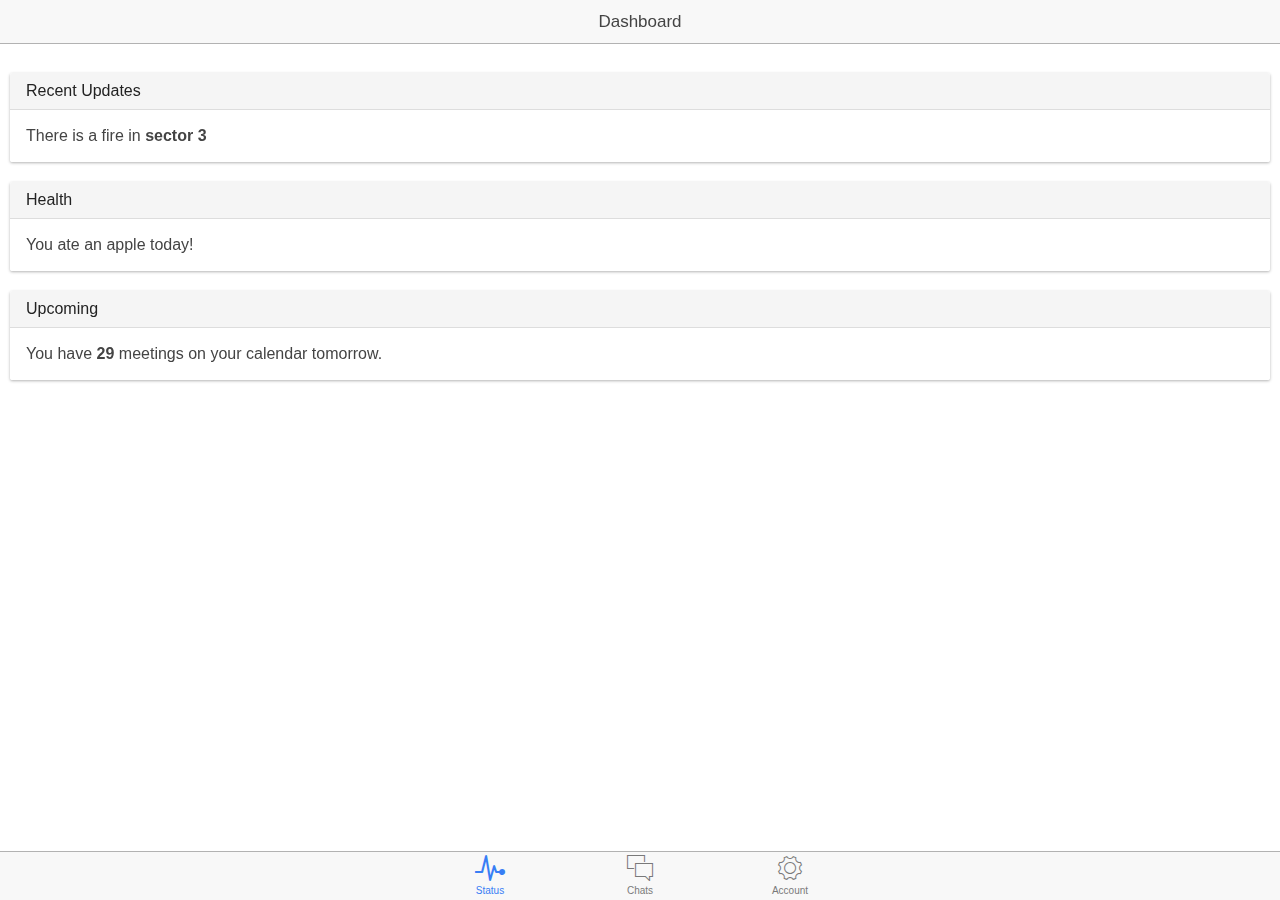
==== www/index.html @ 548b3262 "make new ionic starter base on tabs" ====
<!DOCTYPE html>
<html>
  <head>
    <meta charset="utf-8">
    <meta name="viewport" content="initial-scale=1, maximum-scale=1, user-scalable=no, width=device-width">
    <title></title>

    <link href="lib/ionic/css/ionic.css" rel="stylesheet">
    <link href="css/style.css" rel="stylesheet">

    <!-- IF using Sass (run gulp sass first), then uncomment below and remove the CSS includes above
    <link href="css/ionic.app.css" rel="stylesheet">
    -->

    <!-- ionic/angularjs js -->
    <script src="lib/ionic/js/ionic.bundle.js"></script>

    <!-- cordova script (this will be a 404 during development) -->
    <script src="cordova.js"></script>

    <!-- your app's js -->
    <script src="js/app.js"></script>
    <script src="js/controllers.js"></script>
    <script src="js/services.js"></script>
  </head>
  <body ng-app="starter">
    <!--
      The nav bar that will be updated as we navigate between views.
    -->
    <ion-nav-bar class="bar-stable">
      <ion-nav-back-button>
      </ion-nav-back-button>
    </ion-nav-bar>
    <!--
      The views will be rendered in the <ion-nav-view> directive below
      Templates are in the /templates folder (but you could also
      have templates inline in this html file if you'd like).
    -->
    <ion-nav-view></ion-nav-view>
  </body>
</html>
---- www/lib/ionic/css/ionic.css ----
@charset "UTF-8";
/*!
 * Copyright 2015 Drifty Co.
 * http://drifty.com/
 *
 * Ionic, v1.2.1
 * A powerful HTML5 mobile app framework.
 * http://ionicframework.com/
 *
 * By @maxlynch, @benjsperry, @adamdbradley <3
 *
 * Licensed under the MIT license. Please see LICENSE for more information.
 *
 */
/*!
  Ionicons, v2.0.1
  Created by Ben Sperry for the Ionic Framework, http://ionicons.com/
  https://twitter.com/benjsperry  https://twitter.com/ionicframework
  MIT License: https://github.com/driftyco/ionicons

  Android-style icons originally built by Google’s
  Material Design Icons: https://github.com/google/material-design-icons
  used under CC BY http://creativecommons.org/licenses/by/4.0/
  Modified icons to fit ionicon’s grid from original.
*/
@font-face {
  font-family: "Ionicons";
  src: url("../fonts/ionicons.eot?v=2.0.1");
  src: url("../fonts/ionicons.eot?v=2.0.1#iefix") format("embedded-opentype"), url("../fonts/ionicons.ttf?v=2.0.1") format("truetype"), url("../fonts/ionicons.woff?v=2.0.1") format("woff"), url("../fonts/ionicons.woff") format("woff"), url("../fonts/ionicons.svg?v=2.0.1#Ionicons") format("svg");
  font-weight: normal;
  font-style: normal; }

.ion, .ionicons,
.ion-alert:before,
.ion-alert-circled:before,
.ion-android-add:before,
.ion-android-add-circle:before,
.ion-android-alarm-clock:before,
.ion-android-alert:before,
.ion-android-apps:before,
.ion-android-archive:before,
.ion-android-arrow-back:before,
.ion-android-arrow-down:before,
.ion-android-arrow-dropdown:before,
.ion-android-arrow-dropdown-circle:before,
.ion-android-arrow-dropleft:before,
.ion-android-arrow-dropleft-circle:before,
.ion-android-arrow-dropright:before,
.ion-android-arrow-dropright-circle:before,
.ion-android-arrow-dropup:before,
.ion-android-arrow-dropup-circle:before,
.ion-android-arrow-forward:before,
.ion-android-arrow-up:before,
.ion-android-attach:before,
.ion-android-bar:before,
.ion-android-bicycle:before,
.ion-android-boat:before,
.ion-android-bookmark:before,
.ion-android-bulb:before,
.ion-android-bus:before,
.ion-android-calendar:before,
.ion-android-call:before,
.ion-android-camera:before,
.ion-android-cancel:before,
.ion-android-car:before,
.ion-android-cart:before,
.ion-android-chat:before,
.ion-android-checkbox:before,
.ion-android-checkbox-blank:before,
.ion-android-checkbox-outline:before,
.ion-android-checkbox-outline-blank:before,
.ion-android-checkmark-circle:before,
.ion-android-clipboard:before,
.ion-android-close:before,
.ion-android-cloud:before,
.ion-android-cloud-circle:before,
.ion-android-cloud-done:before,
.ion-android-cloud-outline:before,
.ion-android-color-palette:before,
.ion-android-compass:before,
.ion-android-contact:before,
.ion-android-contacts:before,
.ion-android-contract:before,
.ion-android-create:before,
.ion-android-delete:before,
.ion-android-desktop:before,
.ion-android-document:before,
.ion-android-done:before,
.ion-android-done-all:before,
.ion-android-download:before,
.ion-android-drafts:before,
.ion-android-exit:before,
.ion-android-expand:before,
.ion-android-favorite:before,
.ion-android-favorite-outline:before,
.ion-android-film:before,
.ion-android-folder:before,
.ion-android-folder-open:before,
.ion-android-funnel:before,
.ion-android-globe:before,
.ion-android-hand:before,
.ion-android-hangout:before,
.ion-android-happy:before,
.ion-android-home:before,
.ion-android-image:before,
.ion-android-laptop:before,
.ion-android-list:before,
.ion-android-locate:before,
.ion-android-lock:before,
.ion-android-mail:before,
.ion-android-map:before,
.ion-android-menu:before,
.ion-android-microphone:before,
.ion-android-microphone-off:before,
.ion-android-more-horizontal:before,
.ion-android-more-vertical:before,
.ion-android-navigate:before,
.ion-android-notifications:before,
.ion-android-notifications-none:before,
.ion-android-notifications-off:before,
.ion-android-open:before,
.ion-android-options:before,
.ion-android-people:before,
.ion-android-person:before,
.ion-android-person-add:before,
.ion-android-phone-landscape:before,
.ion-android-phone-portrait:before,
.ion-android-pin:before,
.ion-android-plane:before,
.ion-android-playstore:before,
.ion-android-print:before,
.ion-android-radio-button-off:before,
.ion-android-radio-button-on:before,
.ion-android-refresh:before,
.ion-android-remove:before,
.ion-android-remove-circle:before,
.ion-android-restaurant:before,
.ion-android-sad:before,
.ion-android-search:before,
.ion-android-send:before,
.ion-android-settings:before,
.ion-android-share:before,
.ion-android-share-alt:before,
.ion-android-star:before,
.ion-android-star-half:before,
.ion-android-star-outline:before,
.ion-android-stopwatch:before,
.ion-android-subway:before,
.ion-android-sunny:before,
.ion-android-sync:before,
.ion-android-textsms:before,
.ion-android-time:before,
.ion-android-train:before,
.ion-android-unlock:before,
.ion-android-upload:before,
.ion-android-volume-down:before,
.ion-android-volume-mute:before,
.ion-android-volume-off:before,
.ion-android-volume-up:before,
.ion-android-walk:before,
.ion-android-warning:before,
.ion-android-watch:before,
.ion-android-wifi:before,
.ion-aperture:before,
.ion-archive:before,
.ion-arrow-down-a:before,
.ion-arrow-down-b:before,
.ion-arrow-down-c:before,
.ion-arrow-expand:before,
.ion-arrow-graph-down-left:before,
.ion-arrow-graph-down-right:before,
.ion-arrow-graph-up-left:before,
.ion-arrow-graph-up-right:before,
.ion-arrow-left-a:before,
.ion-arrow-left-b:before,
.ion-arrow-left-c:before,
.ion-arrow-move:before,
.ion-arrow-resize:before,
.ion-arrow-return-left:before,
.ion-arrow-return-right:before,
.ion-arrow-right-a:before,
.ion-arrow-right-b:before,
.ion-arrow-right-c:before,
.ion-arrow-shrink:before,
.ion-arrow-swap:before,
.ion-arrow-up-a:before,
.ion-arrow-up-b:before,
.ion-arrow-up-c:before,
.ion-asterisk:before,
.ion-at:before,
.ion-backspace:before,
.ion-backspace-outline:before,
.ion-bag:before,
.ion-battery-charging:before,
.ion-battery-empty:before,
.ion-battery-full:before,
.ion-battery-half:before,
.ion-battery-low:before,
.ion-beaker:before,
.ion-beer:before,
.ion-bluetooth:before,
.ion-bonfire:before,
.ion-bookmark:before,
.ion-bowtie:before,
.ion-briefcase:before,
.ion-bug:before,
.ion-calculator:before,
.ion-calendar:before,
.ion-camera:before,
.ion-card:before,
.ion-cash:before,
.ion-chatbox:before,
.ion-chatbox-working:before,
.ion-chatboxes:before,
.ion-chatbubble:before,
.ion-chatbubble-working:before,
.ion-chatbubbles:before,
.ion-checkmark:before,
.ion-checkmark-circled:before,
.ion-checkmark-round:before,
.ion-chevron-down:before,
.ion-chevron-left:before,
.ion-chevron-right:before,
.ion-chevron-up:before,
.ion-clipboard:before,
.ion-clock:before,
.ion-close:before,
.ion-close-circled:before,
.ion-close-round:before,
.ion-closed-captioning:before,
.ion-cloud:before,
.ion-code:before,
.ion-code-download:before,
.ion-code-working:before,
.ion-coffee:before,
.ion-compass:before,
.ion-compose:before,
.ion-connection-bars:before,
.ion-contrast:before,
.ion-crop:before,
.ion-cube:before,
.ion-disc:before,
.ion-document:before,
.ion-document-text:before,
.ion-drag:before,
.ion-earth:before,
.ion-easel:before,
.ion-edit:before,
.ion-egg:before,
.ion-eject:before,
.ion-email:before,
.ion-email-unread:before,
.ion-erlenmeyer-flask:before,
.ion-erlenmeyer-flask-bubbles:before,
.ion-eye:before,
.ion-eye-disabled:before,
.ion-female:before,
.ion-filing:before,
.ion-film-marker:before,
.ion-fireball:before,
.ion-flag:before,
.ion-flame:before,
.ion-flash:before,
.ion-flash-off:before,
.ion-folder:before,
.ion-fork:before,
.ion-fork-repo:before,
.ion-forward:before,
.ion-funnel:before,
.ion-gear-a:before,
.ion-gear-b:before,
.ion-grid:before,
.ion-hammer:before,
.ion-happy:before,
.ion-happy-outline:before,
.ion-headphone:before,
.ion-heart:before,
.ion-heart-broken:before,
.ion-help:before,
.ion-help-buoy:before,
.ion-help-circled:before,
.ion-home:before,
.ion-icecream:before,
.ion-image:before,
.ion-images:before,
.ion-information:before,
.ion-information-circled:before,
.ion-ionic:before,
.ion-ios-alarm:before,
.ion-ios-alarm-outline:before,
.ion-ios-albums:before,
.ion-ios-albums-outline:before,
.ion-ios-americanfootball:before,
.ion-ios-americanfootball-outline:before,
.ion-ios-analytics:before,
.ion-ios-analytics-outline:before,
.ion-ios-arrow-back:before,
.ion-ios-arrow-down:before,
.ion-ios-arrow-forward:before,
.ion-ios-arrow-left:before,
.ion-ios-arrow-right:before,
.ion-ios-arrow-thin-down:before,
.ion-ios-arrow-thin-left:before,
.ion-ios-arrow-thin-right:before,
.ion-ios-arrow-thin-up:before,
.ion-ios-arrow-up:before,
.ion-ios-at:before,
.ion-ios-at-outline:before,
.ion-ios-barcode:before,
.ion-ios-barcode-outline:before,
.ion-ios-baseball:before,
.ion-ios-baseball-outline:before,
.ion-ios-basketball:before,
.ion-ios-basketball-outline:before,
.ion-ios-bell:before,
.ion-ios-bell-outline:before,
.ion-ios-body:before,
.ion-ios-body-outline:before,
.ion-ios-bolt:before,
.ion-ios-bolt-outline:before,
.ion-ios-book:before,
.ion-ios-book-outline:before,
.ion-ios-bookmarks:before,
.ion-ios-bookmarks-outline:before,
.ion-ios-box:before,
.ion-ios-box-outline:before,
.ion-ios-briefcase:before,
.ion-ios-briefcase-outline:before,
.ion-ios-browsers:before,
.ion-ios-browsers-outline:before,
.ion-ios-calculator:before,
.ion-ios-calculator-outline:before,
.ion-ios-calendar:before,
.ion-ios-calendar-outline:before,
.ion-ios-camera:before,
.ion-ios-camera-outline:before,
.ion-ios-cart:before,
.ion-ios-cart-outline:before,
.ion-ios-chatboxes:before,
.ion-ios-chatboxes-outline:before,
.ion-ios-chatbubble:before,
.ion-ios-chatbubble-outline:before,
.ion-ios-checkmark:before,
.ion-ios-checkmark-empty:before,
.ion-ios-checkmark-outline:before,
.ion-ios-circle-filled:before,
.ion-ios-circle-outline:before,
.ion-ios-clock:before,
.ion-ios-clock-outline:before,
.ion-ios-close:before,
.ion-ios-close-empty:before,
.ion-ios-close-outline:before,
.ion-ios-cloud:before,
.ion-ios-cloud-download:before,
.ion-ios-cloud-download-outline:before,
.ion-ios-cloud-outline:before,
.ion-ios-cloud-upload:before,
.ion-ios-cloud-upload-outline:before,
.ion-ios-cloudy:before,
.ion-ios-cloudy-night:before,
.ion-ios-cloudy-night-outline:before,
.ion-ios-cloudy-outline:before,
.ion-ios-cog:before,
.ion-ios-cog-outline:before,
.ion-ios-color-filter:before,
.ion-ios-color-filter-outline:before,
.ion-ios-color-wand:before,
.ion-ios-color-wand-outline:before,
.ion-ios-compose:before,
.ion-ios-compose-outline:before,
.ion-ios-contact:before,
.ion-ios-contact-outline:before,
.ion-ios-copy:before,
.ion-ios-copy-outline:before,
.ion-ios-crop:before,
.ion-ios-crop-strong:before,
.ion-ios-download:before,
.ion-ios-download-outline:before,
.ion-ios-drag:before,
.ion-ios-email:before,
.ion-ios-email-outline:before,
.ion-ios-eye:before,
.ion-ios-eye-outline:before,
.ion-ios-fastforward:before,
.ion-ios-fastforward-outline:before,
.ion-ios-filing:before,
.ion-ios-filing-outline:before,
.ion-ios-film:before,
.ion-ios-film-outline:before,
.ion-ios-flag:before,
.ion-ios-flag-outline:before,
.ion-ios-flame:before,
.ion-ios-flame-outline:before,
.ion-ios-flask:before,
.ion-ios-flask-outline:before,
.ion-ios-flower:before,
.ion-ios-flower-outline:before,
.ion-ios-folder:before,
.ion-ios-folder-outline:before,
.ion-ios-football:before,
.ion-ios-football-outline:before,
.ion-ios-game-controller-a:before,
.ion-ios-game-controller-a-outline:before,
.ion-ios-game-controller-b:before,
.ion-ios-game-controller-b-outline:before,
.ion-ios-gear:before,
.ion-ios-gear-outline:before,
.ion-ios-glasses:before,
.ion-ios-glasses-outline:before,
.ion-ios-grid-view:before,
.ion-ios-grid-view-outline:before,
.ion-ios-heart:before,
.ion-ios-heart-outline:before,
.ion-ios-help:before,
.ion-ios-help-empty:before,
.ion-ios-help-outline:before,
.ion-ios-home:before,
.ion-ios-home-outline:before,
.ion-ios-infinite:before,
.ion-ios-infinite-outline:before,
.ion-ios-information:before,
.ion-ios-information-empty:before,
.ion-ios-information-outline:before,
.ion-ios-ionic-outline:before,
.ion-ios-keypad:before,
.ion-ios-keypad-outline:before,
.ion-ios-lightbulb:before,
.ion-ios-lightbulb-outline:before,
.ion-ios-list:before,
.ion-ios-list-outline:before,
.ion-ios-location:before,
.ion-ios-location-outline:before,
.ion-ios-locked:before,
.ion-ios-locked-outline:before,
.ion-ios-loop:before,
.ion-ios-loop-strong:before,
.ion-ios-medical:before,
.ion-ios-medical-outline:before,
.ion-ios-medkit:before,
.ion-ios-medkit-outline:before,
.ion-ios-mic:before,
.ion-ios-mic-off:before,
.ion-ios-mic-outline:before,
.ion-ios-minus:before,
.ion-ios-minus-empty:before,
.ion-ios-minus-outline:before,
.ion-ios-monitor:before,
.ion-ios-monitor-outline:before,
.ion-ios-moon:before,
.ion-ios-moon-outline:before,
.ion-ios-more:before,
.ion-ios-more-outline:before,
.ion-ios-musical-note:before,
.ion-ios-musical-notes:before,
.ion-ios-navigate:before,
.ion-ios-navigate-outline:before,
.ion-ios-nutrition:before,
.ion-ios-nutrition-outline:before,
.ion-ios-paper:before,
.ion-ios-paper-outline:before,
.ion-ios-paperplane:before,
.ion-ios-paperplane-outline:before,
.ion-ios-partlysunny:before,
.ion-ios-partlysunny-outline:before,
.ion-ios-pause:before,
.ion-ios-pause-outline:before,
.ion-ios-paw:before,
.ion-ios-paw-outline:before,
.ion-ios-people:before,
.ion-ios-people-outline:before,
.ion-ios-person:before,
.ion-ios-person-outline:before,
.ion-ios-personadd:before,
.ion-ios-personadd-outline:before,
.ion-ios-photos:before,
.ion-ios-photos-outline:before,
.ion-ios-pie:before,
.ion-ios-pie-outline:before,
.ion-ios-pint:before,
.ion-ios-pint-outline:before,
.ion-ios-play:before,
.ion-ios-play-outline:before,
.ion-ios-plus:before,
.ion-ios-plus-empty:before,
.ion-ios-plus-outline:before,
.ion-ios-pricetag:before,
.ion-ios-pricetag-outline:before,
.ion-ios-pricetags:before,
.ion-ios-pricetags-outline:before,
.ion-ios-printer:before,
.ion-ios-printer-outline:before,
.ion-ios-pulse:before,
.ion-ios-pulse-strong:before,
.ion-ios-rainy:before,
.ion-ios-rainy-outline:before,
.ion-ios-recording:before,
.ion-ios-recording-outline:before,
.ion-ios-redo:before,
.ion-ios-redo-outline:before,
.ion-ios-refresh:before,
.ion-ios-refresh-empty:before,
.ion-ios-refresh-outline:before,
.ion-ios-reload:before,
.ion-ios-reverse-camera:before,
.ion-ios-reverse-camera-outline:before,
.ion-ios-rewind:before,
.ion-ios-rewind-outline:before,
.ion-ios-rose:before,
.ion-ios-rose-outline:before,
.ion-ios-search:before,
.ion-ios-search-strong:before,
.ion-ios-settings:before,
.ion-ios-settings-strong:before,
.ion-ios-shuffle:before,
.ion-ios-shuffle-strong:before,
.ion-ios-skipbackward:before,
.ion-ios-skipbackward-outline:before,
.ion-ios-skipforward:before,
.ion-ios-skipforward-outline:before,
.ion-ios-snowy:before,
.ion-ios-speedometer:before,
.ion-ios-speedometer-outline:before,
.ion-ios-star:before,
.ion-ios-star-half:before,
.ion-ios-star-outline:before,
.ion-ios-stopwatch:before,
.ion-ios-stopwatch-outline:before,
.ion-ios-sunny:before,
.ion-ios-sunny-outline:before,
.ion-ios-telephone:before,
.ion-ios-telephone-outline:before,
.ion-ios-tennisball:before,
.ion-ios-tennisball-outline:before,
.ion-ios-thunderstorm:before,
.ion-ios-thunderstorm-outline:before,
.ion-ios-time:before,
.ion-ios-time-outline:before,
.ion-ios-timer:before,
.ion-ios-timer-outline:before,
.ion-ios-toggle:before,
.ion-ios-toggle-outline:before,
.ion-ios-trash:before,
.ion-ios-trash-outline:before,
.ion-ios-undo:before,
.ion-ios-undo-outline:before,
.ion-ios-unlocked:before,
.ion-ios-unlocked-outline:before,
.ion-ios-upload:before,
.ion-ios-upload-outline:before,
.ion-ios-videocam:before,
.ion-ios-videocam-outline:before,
.ion-ios-volume-high:before,
.ion-ios-volume-low:before,
.ion-ios-wineglass:before,
.ion-ios-wineglass-outline:before,
.ion-ios-world:before,
.ion-ios-world-outline:before,
.ion-ipad:before,
.ion-iphone:before,
.ion-ipod:before,
.ion-jet:before,
.ion-key:before,
.ion-knife:before,
.ion-laptop:before,
.ion-leaf:before,
.ion-levels:before,
.ion-lightbulb:before,
.ion-link:before,
.ion-load-a:before,
.ion-load-b:before,
.ion-load-c:before,
.ion-load-d:before,
.ion-location:before,
.ion-lock-combination:before,
.ion-locked:before,
.ion-log-in:before,
.ion-log-out:before,
.ion-loop:before,
.ion-magnet:before,
.ion-male:before,
.ion-man:before,
.ion-map:before,
.ion-medkit:before,
.ion-merge:before,
.ion-mic-a:before,
.ion-mic-b:before,
.ion-mic-c:before,
.ion-minus:before,
.ion-minus-circled:before,
.ion-minus-round:before,
.ion-model-s:before,
.ion-monitor:before,
.ion-more:before,
.ion-mouse:before,
.ion-music-note:before,
.ion-navicon:before,
.ion-navicon-round:before,
.ion-navigate:before,
.ion-network:before,
.ion-no-smoking:before,
.ion-nuclear:before,
.ion-outlet:before,
.ion-paintbrush:before,
.ion-paintbucket:before,
.ion-paper-airplane:before,
.ion-paperclip:before,
.ion-pause:before,
.ion-person:before,
.ion-person-add:before,
.ion-person-stalker:before,
.ion-pie-graph:before,
.ion-pin:before,
.ion-pinpoint:before,
.ion-pizza:before,
.ion-plane:before,
.ion-planet:before,
.ion-play:before,
.ion-playstation:before,
.ion-plus:before,
.ion-plus-circled:before,
.ion-plus-round:before,
.ion-podium:before,
.ion-pound:before,
.ion-power:before,
.ion-pricetag:before,
.ion-pricetags:before,
.ion-printer:before,
.ion-pull-request:before,
.ion-qr-scanner:before,
.ion-quote:before,
.ion-radio-waves:before,
.ion-record:before,
.ion-refresh:before,
.ion-reply:before,
.ion-reply-all:before,
.ion-ribbon-a:before,
.ion-ribbon-b:before,
.ion-sad:before,
.ion-sad-outline:before,
.ion-scissors:before,
.ion-search:before,
.ion-settings:before,
.ion-share:before,
.ion-shuffle:before,
.ion-skip-backward:before,
.ion-skip-forward:before,
.ion-social-android:before,
.ion-social-android-outline:before,
.ion-social-angular:before,
.ion-social-angular-outline:before,
.ion-social-apple:before,
.ion-social-apple-outline:before,
.ion-social-bitcoin:before,
.ion-social-bitcoin-outline:before,
.ion-social-buffer:before,
.ion-social-buffer-outline:before,
.ion-social-chrome:before,
.ion-social-chrome-outline:before,
.ion-social-codepen:before,
.ion-social-codepen-outline:before,
.ion-social-css3:before,
.ion-social-css3-outline:before,
.ion-social-designernews:before,
.ion-social-designernews-outline:before,
.ion-social-dribbble:before,
.ion-social-dribbble-outline:before,
.ion-social-dropbox:before,
.ion-social-dropbox-outline:before,
.ion-social-euro:before,
.ion-social-euro-outline:before,
.ion-social-facebook:before,
.ion-social-facebook-outline:before,
.ion-social-foursquare:before,
.ion-social-foursquare-outline:before,
.ion-social-freebsd-devil:before,
.ion-social-github:before,
.ion-social-github-outline:before,
.ion-social-google:before,
.ion-social-google-outline:before,
.ion-social-googleplus:before,
.ion-social-googleplus-outline:before,
.ion-social-hackernews:before,
.ion-social-hackernews-outline:before,
.ion-social-html5:before,
.ion-social-html5-outline:before,
.ion-social-instagram:before,
.ion-social-instagram-outline:before,
.ion-social-javascript:before,
.ion-social-javascript-outline:before,
.ion-social-linkedin:before,
.ion-social-linkedin-outline:before,
.ion-social-markdown:before,
.ion-social-nodejs:before,
.ion-social-octocat:before,
.ion-social-pinterest:before,
.ion-social-pinterest-outline:before,
.ion-social-python:before,
.ion-social-reddit:before,
.ion-social-reddit-outline:before,
.ion-social-rss:before,
.ion-social-rss-outline:before,
.ion-social-sass:before,
.ion-social-skype:before,
.ion-social-skype-outline:before,
.ion-social-snapchat:before,
.ion-social-snapchat-outline:before,
.ion-social-tumblr:before,
.ion-social-tumblr-outline:before,
.ion-social-tux:before,
.ion-social-twitch:before,
.ion-social-twitch-outline:before,
.ion-social-twitter:before,
.ion-social-twitter-outline:before,
.ion-social-usd:before,
.ion-social-usd-outline:before,
.ion-social-vimeo:before,
.ion-social-vimeo-outline:before,
.ion-social-whatsapp:before,
.ion-social-whatsapp-outline:before,
.ion-social-windows:before,
.ion-social-windows-outline:before,
.ion-social-wordpress:before,
.ion-social-wordpress-outline:before,
.ion-social-yahoo:before,
.ion-social-yahoo-outline:before,
.ion-social-yen:before,
.ion-social-yen-outline:before,
.ion-social-youtube:before,
.ion-social-youtube-outline:before,
.ion-soup-can:before,
.ion-soup-can-outline:before,
.ion-speakerphone:before,
.ion-speedometer:before,
.ion-spoon:before,
.ion-star:before,
.ion-stats-bars:before,
.ion-steam:before,
.ion-stop:before,
.ion-thermometer:before,
.ion-thumbsdown:before,
.ion-thumbsup:before,
.ion-toggle:before,
.ion-toggle-filled:before,
.ion-transgender:before,
.ion-trash-a:before,
.ion-trash-b:before,
.ion-trophy:before,
.ion-tshirt:before,
.ion-tshirt-outline:before,
.ion-umbrella:before,
.ion-university:before,
.ion-unlocked:before,
.ion-upload:before,
.ion-usb:before,
.ion-videocamera:before,
.ion-volume-high:before,
.ion-volume-low:before,
.ion-volume-medium:before,
.ion-volume-mute:before,
.ion-wand:before,
.ion-waterdrop:before,
.ion-wifi:before,
.ion-wineglass:before,
.ion-woman:before,
.ion-wrench:before,
.ion-xbox:before {
  display: inline-block;
  font-family: "Ionicons";
  speak: none;
  font-style: normal;
  font-weight: normal;
  font-variant: normal;
  text-transform: none;
  text-rendering: auto;
  line-height: 1;
  -webkit-font-smoothing: antialiased;
  -moz-osx-font-smoothing: grayscale; }

.ion-alert:before {
  content: ""; }

.ion-alert-circled:before {
  content: ""; }

.ion-android-add:before {
  content: ""; }

.ion-android-add-circle:before {
  content: ""; }

.ion-android-alarm-clock:before {
  content: ""; }

.ion-android-alert:before {
  content: ""; }

.ion-android-apps:before {
  content: ""; }

.ion-android-archive:before {
  content: ""; }

.ion-android-arrow-back:before {
  content: ""; }

.ion-android-arrow-down:before {
  content: ""; }

.ion-android-arrow-dropdown:before {
  content: ""; }

.ion-android-arrow-dropdown-circle:before {
  content: ""; }

.ion-android-arrow-dropleft:before {
  content: ""; }

.ion-android-arrow-dropleft-circle:before {
  content: ""; }

.ion-android-arrow-dropright:before {
  content: ""; }

.ion-android-arrow-dropright-circle:before {
  content: ""; }

.ion-android-arrow-dropup:before {
  content: ""; }

.ion-android-arrow-dropup-circle:before {
  content: ""; }

.ion-android-arrow-forward:before {
  content: ""; }

.ion-android-arrow-up:before {
  content: ""; }

.ion-android-attach:before {
  content: ""; }

.ion-android-bar:before {
  content: ""; }

.ion-android-bicycle:before {
  content: ""; }

.ion-android-boat:before {
  content: ""; }

.ion-android-bookmark:before {
  content: ""; }

.ion-android-bulb:before {
  content: ""; }

.ion-android-bus:before {
  content: ""; }

.ion-android-calendar:before {
  content: ""; }

.ion-android-call:before {
  content: ""; }

.ion-android-camera:before {
  content: ""; }

.ion-android-cancel:before {
  content: ""; }

.ion-android-car:before {
  content: ""; }

.ion-android-cart:before {
  content: ""; }

.ion-android-chat:before {
  content: ""; }

.ion-android-checkbox:before {
  content: ""; }

.ion-android-checkbox-blank:before {
  content: ""; }

.ion-android-checkbox-outline:before {
  content: ""; }

.ion-android-checkbox-outline-blank:before {
  content: ""; }

.ion-android-checkmark-circle:before {
  content: ""; }

.ion-android-clipboard:before {
  content: ""; }

.ion-android-close:before {
  content: ""; }

.ion-android-cloud:before {
  content: ""; }

.ion-android-cloud-circle:before {
  content: ""; }

.ion-android-cloud-done:before {
  content: ""; }

.ion-android-cloud-outline:before {
  content: ""; }

.ion-android-color-palette:before {
  content: ""; }

.ion-android-compass:before {
  content: ""; }

.ion-android-contact:before {
  content: ""; }

.ion-android-contacts:before {
  content: ""; }

.ion-android-contract:before {
  content: ""; }

.ion-android-create:before {
  content: ""; }

.ion-android-delete:before {
  content: ""; }

.ion-android-desktop:before {
  content: ""; }

.ion-android-document:before {
  content: ""; }

.ion-android-done:before {
  content: ""; }

.ion-android-done-all:before {
  content: ""; }

.ion-android-download:before {
  content: ""; }

.ion-android-drafts:before {
  content: ""; }

.ion-android-exit:before {
  content: ""; }

.ion-android-expand:before {
  content: ""; }

.ion-android-favorite:before {
  content: ""; }

.ion-android-favorite-outline:before {
  content: ""; }

.ion-android-film:before {
  content: ""; }

.ion-android-folder:before {
  content: ""; }

.ion-android-folder-open:before {
  content: ""; }

.ion-android-funnel:before {
  content: ""; }

.ion-android-globe:before {
  content: ""; }

.ion-android-hand:before {
  content: ""; }

.ion-android-hangout:before {
  content: ""; }

.ion-android-happy:before {
  content: ""; }

.ion-android-home:before {
  content: ""; }

.ion-android-image:before {
  content: ""; }

.ion-android-laptop:before {
  content: ""; }

.ion-android-list:before {
  content: ""; }

.ion-android-locate:before {
  content: ""; }

.ion-android-lock:before {
  content: ""; }

.ion-android-mail:before {
  content: ""; }

.ion-android-map:before {
  content: ""; }

.ion-android-menu:before {
  content: ""; }

.ion-android-microphone:before {
  content: ""; }

.ion-android-microphone-off:before {
  content: ""; }

.ion-android-more-horizontal:before {
  content: ""; }

.ion-android-more-vertical:before {
  content: ""; }

.ion-android-navigate:before {
  content: ""; }

.ion-android-notifications:before {
  content: ""; }

.ion-android-notifications-none:before {
  content: ""; }

.ion-android-notifications-off:before {
  content: ""; }

.ion-android-open:before {
  content: ""; }

.ion-android-options:before {
  content: ""; }

.ion-android-people:before {
  content: ""; }

.ion-android-person:before {
  content: ""; }

.ion-android-person-add:before {
  content: ""; }

.ion-android-phone-landscape:before {
  content: ""; }

.ion-android-phone-portrait:before {
  content: ""; }

.ion-android-pin:before {
  content: ""; }

.ion-android-plane:before {
  content: ""; }

.ion-android-playstore:before {
  content: ""; }

.ion-android-print:before {
  content: ""; }

.ion-android-radio-button-off:before {
  content: ""; }

.ion-android-radio-button-on:before {
  content: ""; }

.ion-android-refresh:before {
  content: ""; }

.ion-android-remove:before {
  content: ""; }

.ion-android-remove-circle:before {
  content: ""; }

.ion-android-restaurant:before {
  content: ""; }

.ion-android-sad:before {
  content: ""; }

.ion-android-search:before {
  content: ""; }

.ion-android-send:before {
  content: ""; }

.ion-android-settings:before {
  content: ""; }

.ion-android-share:before {
  content: ""; }

.ion-android-share-alt:before {
  content: ""; }

.ion-android-star:before {
  content: ""; }

.ion-android-star-half:before {
  content: ""; }

.ion-android-star-outline:before {
  content: ""; }

.ion-android-stopwatch:before {
  content: ""; }

.ion-android-subway:before {
  content: ""; }

.ion-android-sunny:before {
  content: ""; }

.ion-android-sync:before {
  content: ""; }

.ion-android-textsms:before {
  content: ""; }

.ion-android-time:before {
  content: ""; }

.ion-android-train:before {
  content: ""; }

.ion-android-unlock:before {
  content: ""; }

.ion-android-upload:before {
  content: ""; }

.ion-android-volume-down:before {
  content: ""; }

.ion-android-volume-mute:before {
  content: ""; }

.ion-android-volume-off:before {
  content: ""; }

.ion-android-volume-up:before {
  content: ""; }

.ion-android-walk:before {
  content: ""; }

.ion-android-warning:before {
  content: ""; }

.ion-android-watch:before {
  content: ""; }

.ion-android-wifi:before {
  content: ""; }

.ion-aperture:before {
  content: ""; }

.ion-archive:before {
  content: ""; }

.ion-arrow-down-a:before {
  content: ""; }

.ion-arrow-down-b:before {
  content: ""; }

.ion-arrow-down-c:before {
  content: ""; }

.ion-arrow-expand:before {
  content: ""; }

.ion-arrow-graph-down-left:before {
  content: ""; }

.ion-arrow-graph-down-right:before {
  content: ""; }

.ion-arrow-graph-up-left:before {
  content: ""; }

.ion-arrow-graph-up-right:before {
  content: ""; }

.ion-arrow-left-a:before {
  content: ""; }

.ion-arrow-left-b:before {
  content: ""; }

.ion-arrow-left-c:before {
  content: ""; }

.ion-arrow-move:before {
  content: ""; }

.ion-arrow-resize:before {
  content: ""; }

.ion-arrow-return-left:before {
  content: ""; }

.ion-arrow-return-right:before {
  content: ""; }

.ion-arrow-right-a:before {
  content: ""; }

.ion-arrow-right-b:before {
  content: ""; }

.ion-arrow-right-c:before {
  content: ""; }

.ion-arrow-shrink:before {
  content: ""; }

.ion-arrow-swap:before {
  content: ""; }

.ion-arrow-up-a:before {
  content: ""; }

.ion-arrow-up-b:before {
  content: ""; }

.ion-arrow-up-c:before {
  content: ""; }

.ion-asterisk:before {
  content: ""; }

.ion-at:before {
  content: ""; }

.ion-backspace:before {
  content: ""; }

.ion-backspace-outline:before {
  content: ""; }

.ion-bag:before {
  content: ""; }

.ion-battery-charging:before {
  content: ""; }

.ion-battery-empty:before {
  content: ""; }

.ion-battery-full:before {
  content: ""; }

.ion-battery-half:before {
  content: ""; }

.ion-battery-low:before {
  content: ""; }

.ion-beaker:before {
  content: ""; }

.ion-beer:before {
  content: ""; }

.ion-bluetooth:before {
  content: ""; }

.ion-bonfire:before {
  content: ""; }

.ion-bookmark:before {
  content: ""; }

.ion-bowtie:before {
  content: ""; }

.ion-briefcase:before {
  content: ""; }

.ion-bug:before {
  content: ""; }

.ion-calculator:before {
  content: ""; }

.ion-calendar:before {
  content: ""; }

.ion-camera:before {
  content: ""; }

.ion-card:before {
  content: ""; }

.ion-cash:before {
  content: ""; }

.ion-chatbox:before {
  content: ""; }

.ion-chatbox-working:before {
  content: ""; }

.ion-chatboxes:before {
  content: ""; }

.ion-chatbubble:before {
  content: ""; }

.ion-chatbubble-working:before {
  content: ""; }

.ion-chatbubbles:before {
  content: ""; }

.ion-checkmark:before {
  content: ""; }

.ion-checkmark-circled:before {
  content: ""; }

.ion-checkmark-round:before {
  content: ""; }

.ion-chevron-down:before {
  content: ""; }

.ion-chevron-left:before {
  content: ""; }

.ion-chevron-right:before {
  content: ""; }

.ion-chevron-up:before {
  content: ""; }

.ion-clipboard:before {
  content: ""; }

.ion-clock:before {
  content: ""; }

.ion-close:before {
  content: ""; }

.ion-close-circled:before {
  content: ""; }

.ion-close-round:before {
  content: ""; }

.ion-closed-captioning:before {
  content: ""; }

.ion-cloud:before {
  content: ""; }

.ion-code:before {
  content: ""; }

.ion-code-download:before {
  content: ""; }

.ion-code-working:before {
  content: ""; }

.ion-coffee:before {
  content: ""; }

.ion-compass:before {
  content: ""; }

.ion-compose:before {
  content: ""; }

.ion-connection-bars:before {
  content: ""; }

.ion-contrast:before {
  content: ""; }

.ion-crop:before {
  content: ""; }

.ion-cube:before {
  content: ""; }

.ion-disc:before {
  content: ""; }

.ion-document:before {
  content: ""; }

.ion-document-text:before {
  content: ""; }

.ion-drag:before {
  content: ""; }

.ion-earth:before {
  content: ""; }

.ion-easel:before {
  content: ""; }

.ion-edit:before {
  content: ""; }

.ion-egg:before {
  content: ""; }

.ion-eject:before {
  content: ""; }

.ion-email:before {
  content: ""; }

.ion-email-unread:before {
  content: ""; }

.ion-erlenmeyer-flask:before {
  content: ""; }

.ion-erlenmeyer-flask-bubbles:before {
  content: ""; }

.ion-eye:before {
  content: ""; }

.ion-eye-disabled:before {
  content: ""; }

.ion-female:before {
  content: ""; }

.ion-filing:before {
  content: ""; }

.ion-film-marker:before {
  content: ""; }

.ion-fireball:before {
  content: ""; }

.ion-flag:before {
  content: ""; }

.ion-flame:before {
  content: ""; }

.ion-flash:before {
  content: ""; }

.ion-flash-off:before {
  content: ""; }

.ion-folder:before {
  content: ""; }

.ion-fork:before {
  content: ""; }

.ion-fork-repo:before {
  content: ""; }

.ion-forward:before {
  content: ""; }

.ion-funnel:before {
  content: ""; }

.ion-gear-a:before {
  content: ""; }

.ion-gear-b:before {
  content: ""; }

.ion-grid:before {
  content: ""; }

.ion-hammer:before {
  content: ""; }

.ion-happy:before {
  content: ""; }

.ion-happy-outline:before {
  content: ""; }

.ion-headphone:before {
  content: ""; }

.ion-heart:before {
  content: ""; }

.ion-heart-broken:before {
  content: ""; }

.ion-help:before {
  content: ""; }

.ion-help-buoy:before {
  content: ""; }

.ion-help-circled:before {
  content: ""; }

.ion-home:before {
  content: ""; }

.ion-icecream:before {
  content: ""; }

.ion-image:before {
  content: ""; }

.ion-images:before {
  content: ""; }

.ion-information:before {
  content: ""; }

.ion-information-circled:before {
  content: ""; }

.ion-ionic:before {
  content: ""; }

.ion-ios-alarm:before {
  content: ""; }

.ion-ios-alarm-outline:before {
  content: ""; }

.ion-ios-albums:before {
  content: ""; }

.ion-ios-albums-outline:before {
  content: ""; }

.ion-ios-americanfootball:before {
  content: ""; }

.ion-ios-americanfootball-outline:before {
  content: ""; }

.ion-ios-analytics:before {
  content: ""; }

.ion-ios-analytics-outline:before {
  content: ""; }

.ion-ios-arrow-back:before {
  content: ""; }

.ion-ios-arrow-down:before {
  content: ""; }

.ion-ios-arrow-forward:before {
  content: ""; }

.ion-ios-arrow-left:before {
  content: ""; }

.ion-ios-arrow-right:before {
  content: ""; }

.ion-ios-arrow-thin-down:before {
  content: ""; }

.ion-ios-arrow-thin-left:before {
  content: ""; }

.ion-ios-arrow-thin-right:before {
  content: ""; }

.ion-ios-arrow-thin-up:before {
  content: ""; }

.ion-ios-arrow-up:before {
  content: ""; }

.ion-ios-at:before {
  content: ""; }

.ion-ios-at-outline:before {
  content: ""; }

.ion-ios-barcode:before {
  content: ""; }

.ion-ios-barcode-outline:before {
  content: ""; }

.ion-ios-baseball:before {
  content: ""; }

.ion-ios-baseball-outline:before {
  content: ""; }

.ion-ios-basketball:before {
  content: ""; }

.ion-ios-basketball-outline:before {
  content: ""; }

.ion-ios-bell:before {
  content: ""; }

.ion-ios-bell-outline:before {
  content: ""; }

.ion-ios-body:before {
  content: ""; }

.ion-ios-body-outline:before {
  content: ""; }

.ion-ios-bolt:before {
  content: ""; }

.ion-ios-bolt-outline:before {
  content: ""; }

.ion-ios-book:before {
  content: ""; }

.ion-ios-book-outline:before {
  content: ""; }

.ion-ios-bookmarks:before {
  content: ""; }

.ion-ios-bookmarks-outline:before {
  content: ""; }

.ion-ios-box:before {
  content: ""; }

.ion-ios-box-outline:before {
  content: ""; }

.ion-ios-briefcase:before {
  content: ""; }

.ion-ios-briefcase-outline:before {
  content: ""; }

.ion-ios-browsers:before {
  content: ""; }

.ion-ios-browsers-outline:before {
  content: ""; }

.ion-ios-calculator:before {
  content: ""; }

.ion-ios-calculator-outline:before {
  content: ""; }

.ion-ios-calendar:before {
  content: ""; }

.ion-ios-calendar-outline:before {
  content: ""; }

.ion-ios-camera:before {
  content: ""; }

.ion-ios-camera-outline:before {
  content: ""; }

.ion-ios-cart:before {
  content: ""; }

.ion-ios-cart-outline:before {
  content: ""; }

.ion-ios-chatboxes:before {
  content: ""; }

.ion-ios-chatboxes-outline:before {
  content: ""; }

.ion-ios-chatbubble:before {
  content: ""; }

.ion-ios-chatbubble-outline:before {
  content: ""; }

.ion-ios-checkmark:before {
  content: ""; }

.ion-ios-checkmark-empty:before {
  content: ""; }

.ion-ios-checkmark-outline:before {
  content: ""; }

.ion-ios-circle-filled:before {
  content: ""; }

.ion-ios-circle-outline:before {
  content: ""; }

.ion-ios-clock:before {
  content: ""; }

.ion-ios-clock-outline:before {
  content: ""; }

.ion-ios-close:before {
  content: ""; }

.ion-ios-close-empty:before {
  content: ""; }

.ion-ios-close-outline:before {
  content: ""; }

.ion-ios-cloud:before {
  content: ""; }

.ion-ios-cloud-download:before {
  content: ""; }

.ion-ios-cloud-download-outline:before {
  content: ""; }

.ion-ios-cloud-outline:before {
  content: ""; }

.ion-ios-cloud-upload:before {
  content: ""; }

.ion-ios-cloud-upload-outline:before {
  content: ""; }

.ion-ios-cloudy:before {
  content: ""; }

.ion-ios-cloudy-night:before {
  content: ""; }

.ion-ios-cloudy-night-outline:before {
  content: ""; }

.ion-ios-cloudy-outline:before {
  content: ""; }

.ion-ios-cog:before {
  content: ""; }

.ion-ios-cog-outline:before {
  content: ""; }

.ion-ios-color-filter:before {
  content: ""; }

.ion-ios-color-filter-outline:before {
  content: ""; }

.ion-ios-color-wand:before {
  content: ""; }

.ion-ios-color-wand-outline:before {
  content: ""; }

.ion-ios-compose:before {
  content: ""; }

.ion-ios-compose-outline:before {
  content: ""; }

.ion-ios-contact:before {
  content: ""; }

.ion-ios-contact-outline:before {
  content: ""; }

.ion-ios-copy:before {
  content: ""; }

.ion-ios-copy-outline:before {
  content: ""; }

.ion-ios-crop:before {
  content: ""; }

.ion-ios-crop-strong:before {
  content: ""; }

.ion-ios-download:before {
  content: ""; }

.ion-ios-download-outline:before {
  content: ""; }

.ion-ios-drag:before {
  content: ""; }

.ion-ios-email:before {
  content: ""; }

.ion-ios-email-outline:before {
  content: ""; }

.ion-ios-eye:before {
  content: ""; }

.ion-ios-eye-outline:before {
  content: ""; }

.ion-ios-fastforward:before {
  content: ""; }

.ion-ios-fastforward-outline:before {
  content: ""; }

.ion-ios-filing:before {
  content: ""; }

.ion-ios-filing-outline:before {
  content: ""; }

.ion-ios-film:before {
  content: ""; }

.ion-ios-film-outline:before {
  content: ""; }

.ion-ios-flag:before {
  content: ""; }

.ion-ios-flag-outline:before {
  content: ""; }

.ion-ios-flame:before {
  content: ""; }

.ion-ios-flame-outline:before {
  content: ""; }

.ion-ios-flask:before {
  content: ""; }

.ion-ios-flask-outline:before {
  content: ""; }

.ion-ios-flower:before {
  content: ""; }

.ion-ios-flower-outline:before {
  content: ""; }

.ion-ios-folder:before {
  content: ""; }

.ion-ios-folder-outline:before {
  content: ""; }

.ion-ios-football:before {
  content: ""; }

.ion-ios-football-outline:before {
  content: ""; }

.ion-ios-game-controller-a:before {
  content: ""; }

.ion-ios-game-controller-a-outline:before {
  content: ""; }

.ion-ios-game-controller-b:before {
  content: ""; }

.ion-ios-game-controller-b-outline:before {
  content: ""; }

.ion-ios-gear:before {
  content: ""; }

.ion-ios-gear-outline:before {
  content: ""; }

.ion-ios-glasses:before {
  content: ""; }

.ion-ios-glasses-outline:before {
  content: ""; }

.ion-ios-grid-view:before {
  content: ""; }

.ion-ios-grid-view-outline:before {
  content: ""; }

.ion-ios-heart:before {
  content: ""; }

.ion-ios-heart-outline:before {
  content: ""; }

.ion-ios-help:before {
  content: ""; }

.ion-ios-help-empty:before {
  content: ""; }

.ion-ios-help-outline:before {
  content: ""; }

.ion-ios-home:before {
  content: ""; }

.ion-ios-home-outline:before {
  content: ""; }

.ion-ios-infinite:before {
  content: ""; }

.ion-ios-infinite-outline:before {
  content: ""; }

.ion-ios-information:before {
  content: ""; }

.ion-ios-information-empty:before {
  content: ""; }

.ion-ios-information-outline:before {
  content: ""; }

.ion-ios-ionic-outline:before {
  content: ""; }

.ion-ios-keypad:before {
  content: ""; }

.ion-ios-keypad-outline:before {
  content: ""; }

.ion-ios-lightbulb:before {
  content: ""; }

.ion-ios-lightbulb-outline:before {
  content: ""; }

.ion-ios-list:before {
  content: ""; }

.ion-ios-list-outline:before {
  content: ""; }

.ion-ios-location:before {
  content: ""; }

.ion-ios-location-outline:before {
  content: ""; }

.ion-ios-locked:before {
  content: ""; }

.ion-ios-locked-outline:before {
  content: ""; }

.ion-ios-loop:before {
  content: ""; }

.ion-ios-loop-strong:before {
  content: ""; }

.ion-ios-medical:before {
  content: ""; }

.ion-ios-medical-outline:before {
  content: ""; }

.ion-ios-medkit:before {
  content: ""; }

.ion-ios-medkit-outline:before {
  content: ""; }

.ion-ios-mic:before {
  content: ""; }

.ion-ios-mic-off:before {
  content: ""; }

.ion-ios-mic-outline:before {
  content: ""; }

.ion-ios-minus:before {
  content: ""; }

.ion-ios-minus-empty:before {
  content: ""; }

.ion-ios-minus-outline:before {
  content: ""; }

.ion-ios-monitor:before {
  content: ""; }

.ion-ios-monitor-outline:before {
  content: ""; }

.ion-ios-moon:before {
  content: ""; }

.ion-ios-moon-outline:before {
  content: ""; }

.ion-ios-more:before {
  content: ""; }

.ion-ios-more-outline:before {
  content: ""; }

.ion-ios-musical-note:before {
  content: ""; }

.ion-ios-musical-notes:before {
  content: ""; }

.ion-ios-navigate:before {
  content: ""; }

.ion-ios-navigate-outline:before {
  content: ""; }

.ion-ios-nutrition:before {
  content: ""; }

.ion-ios-nutrition-outline:before {
  content: ""; }

.ion-ios-paper:before {
  content: ""; }

.ion-ios-paper-outline:before {
  content: ""; }

.ion-ios-paperplane:before {
  content: ""; }

.ion-ios-paperplane-outline:before {
  content: ""; }

.ion-ios-partlysunny:before {
  content: ""; }

.ion-ios-partlysunny-outline:before {
  content: ""; }

.ion-ios-pause:before {
  content: ""; }

.ion-ios-pause-outline:before {
  content: ""; }

.ion-ios-paw:before {
  content: ""; }

.ion-ios-paw-outline:before {
  content: ""; }

.ion-ios-people:before {
  content: ""; }

.ion-ios-people-outline:before {
  content: ""; }

.ion-ios-person:before {
  content: ""; }

.ion-ios-person-outline:before {
  content: ""; }

.ion-ios-personadd:before {
  content: ""; }

.ion-ios-personadd-outline:before {
  content: ""; }

.ion-ios-photos:before {
  content: ""; }

.ion-ios-photos-outline:before {
  content: ""; }

.ion-ios-pie:before {
  content: ""; }

.ion-ios-pie-outline:before {
  content: ""; }

.ion-ios-pint:before {
  content: ""; }

.ion-ios-pint-outline:before {
  content: ""; }

.ion-ios-play:before {
  content: ""; }

.ion-ios-play-outline:before {
  content: ""; }

.ion-ios-plus:before {
  content: ""; }

.ion-ios-plus-empty:before {
  content: ""; }

.ion-ios-plus-outline:before {
  content: ""; }

.ion-ios-pricetag:before {
  content: ""; }

.ion-ios-pricetag-outline:before {
  content: ""; }

.ion-ios-pricetags:before {
  content: ""; }

.ion-ios-pricetags-outline:before {
  content: ""; }

.ion-ios-printer:before {
  content: ""; }

.ion-ios-printer-outline:before {
  content: ""; }

.ion-ios-pulse:before {
  content: ""; }

.ion-ios-pulse-strong:before {
  content: ""; }

.ion-ios-rainy:before {
  content: ""; }

.ion-ios-rainy-outline:before {
  content: ""; }

.ion-ios-recording:before {
  content: ""; }

.ion-ios-recording-outline:before {
  content: ""; }

.ion-ios-redo:before {
  content: ""; }

.ion-ios-redo-outline:before {
  content: ""; }

.ion-ios-refresh:before {
  content: ""; }

.ion-ios-refresh-empty:before {
  content: ""; }

.ion-ios-refresh-outline:before {
  content: ""; }

.ion-ios-reload:before {
  content: ""; }

.ion-ios-reverse-camera:before {
  content: ""; }

.ion-ios-reverse-camera-outline:before {
  content: ""; }

.ion-ios-rewind:before {
  content: ""; }

.ion-ios-rewind-outline:before {
  content: ""; }

.ion-ios-rose:before {
  content: ""; }

.ion-ios-rose-outline:before {
  content: ""; }

.ion-ios-search:before {
  content: ""; }

.ion-ios-search-strong:before {
  content: ""; }

.ion-ios-settings:before {
  content: ""; }

.ion-ios-settings-strong:before {
  content: ""; }

.ion-ios-shuffle:before {
  content: ""; }

.ion-ios-shuffle-strong:before {
  content: ""; }

.ion-ios-skipbackward:before {
  content: ""; }

.ion-ios-skipbackward-outline:before {
  content: ""; }

.ion-ios-skipforward:before {
  content: ""; }

.ion-ios-skipforward-outline:before {
  content: ""; }

.ion-ios-snowy:before {
  content: ""; }

.ion-ios-speedometer:before {
  content: ""; }

.ion-ios-speedometer-outline:before {
  content: ""; }

.ion-ios-star:before {
  content: ""; }

.ion-ios-star-half:before {
  content: ""; }

.ion-ios-star-outline:before {
  content: ""; }

.ion-ios-stopwatch:before {
  content: ""; }

.ion-ios-stopwatch-outline:before {
  content: ""; }

.ion-ios-sunny:before {
  content: ""; }

.ion-ios-sunny-outline:before {
  content: ""; }

.ion-ios-telephone:before {
  content: ""; }

.ion-ios-telephone-outline:before {
  content: ""; }

.ion-ios-tennisball:before {
  content: ""; }

.ion-ios-tennisball-outline:before {
  content: ""; }

.ion-ios-thunderstorm:before {
  content: ""; }

.ion-ios-thunderstorm-outline:before {
  content: ""; }

.ion-ios-time:before {
  content: ""; }

.ion-ios-time-outline:before {
  content: ""; }

.ion-ios-timer:before {
  content: ""; }

.ion-ios-timer-outline:before {
  content: ""; }

.ion-ios-toggle:before {
  content: ""; }

.ion-ios-toggle-outline:before {
  content: ""; }

.ion-ios-trash:before {
  content: ""; }

.ion-ios-trash-outline:before {
  content: ""; }

.ion-ios-undo:before {
  content: ""; }

.ion-ios-undo-outline:before {
  content: ""; }

.ion-ios-unlocked:before {
  content: ""; }

.ion-ios-unlocked-outline:before {
  content: ""; }

.ion-ios-upload:before {
  content: ""; }

.ion-ios-upload-outline:before {
  content: ""; }

.ion-ios-videocam:before {
  content: ""; }

.ion-ios-videocam-outline:before {
  content: ""; }

.ion-ios-volume-high:before {
  content: ""; }

.ion-ios-volume-low:before {
  content: ""; }

.ion-ios-wineglass:before {
  content: ""; }

.ion-ios-wineglass-outline:before {
  content: ""; }

.ion-ios-world:before {
  content: ""; }

.ion-ios-world-outline:before {
  content: ""; }

.ion-ipad:before {
  content: ""; }

.ion-iphone:before {
  content: ""; }

.ion-ipod:before {
  content: ""; }

.ion-jet:before {
  content: ""; }

.ion-key:before {
  content: ""; }

.ion-knife:before {
  content: ""; }

.ion-laptop:before {
  content: ""; }

.ion-leaf:before {
  content: ""; }

.ion-levels:before {
  content: ""; }

.ion-lightbulb:before {
  content: ""; }

.ion-link:before {
  content: ""; }

.ion-load-a:before {
  content: ""; }

.ion-load-b:before {
  content: ""; }

.ion-load-c:before {
  content: ""; }

.ion-load-d:before {
  content: ""; }

.ion-location:before {
  content: ""; }

.ion-lock-combination:before {
  content: ""; }

.ion-locked:before {
  content: ""; }

.ion-log-in:before {
  content: ""; }

.ion-log-out:before {
  content: ""; }

.ion-loop:before {
  content: ""; }

.ion-magnet:before {
  content: ""; }

.ion-male:before {
  content: ""; }

.ion-man:before {
  content: ""; }

.ion-map:before {
  content: ""; }

.ion-medkit:before {
  content: ""; }

.ion-merge:before {
  content: ""; }

.ion-mic-a:before {
  content: ""; }

.ion-mic-b:before {
  content: ""; }

.ion-mic-c:before {
  content: ""; }

.ion-minus:before {
  content: ""; }

.ion-minus-circled:before {
  content: ""; }

.ion-minus-round:before {
  content: ""; }

.ion-model-s:before {
  content: ""; }

.ion-monitor:before {
  content: ""; }

.ion-more:before {
  content: ""; }

.ion-mouse:before {
  content: ""; }

.ion-music-note:before {
  content: ""; }

.ion-navicon:before {
  content: ""; }

.ion-navicon-round:before {
  content: ""; }

.ion-navigate:before {
  content: ""; }

.ion-network:before {
  content: ""; }

.ion-no-smoking:before {
  content: ""; }

.ion-nuclear:before {
  content: ""; }

.ion-outlet:before {
  content: ""; }

.ion-paintbrush:before {
  content: ""; }

.ion-paintbucket:before {
  content: ""; }

.ion-paper-airplane:before {
  content: ""; }

.ion-paperclip:before {
  content: ""; }

.ion-pause:before {
  content: ""; }

.ion-person:before {
  content: ""; }

.ion-person-add:before {
  content: ""; }

.ion-person-stalker:before {
  content: ""; }

.ion-pie-graph:before {
  content: ""; }

.ion-pin:before {
  content: ""; }

.ion-pinpoint:before {
  content: ""; }

.ion-pizza:before {
  content: ""; }

.ion-plane:before {
  content: ""; }

.ion-planet:before {
  content: ""; }

.ion-play:before {
  content: ""; }

.ion-playstation:before {
  content: ""; }

.ion-plus:before {
  content: ""; }

.ion-plus-circled:before {
  content: ""; }

.ion-plus-round:before {
  content: ""; }

.ion-podium:before {
  content: ""; }

.ion-pound:before {
  content: ""; }

.ion-power:before {
  content: ""; }

.ion-pricetag:before {
  content: ""; }

.ion-pricetags:before {
  content: ""; }

.ion-printer:before {
  content: ""; }

.ion-pull-request:before {
  content: ""; }

.ion-qr-scanner:before {
  content: ""; }

.ion-quote:before {
  content: ""; }

.ion-radio-waves:before {
  content: ""; }

.ion-record:before {
  content: ""; }

.ion-refresh:before {
  content: ""; }

.ion-reply:before {
  content: ""; }

.ion-reply-all:before {
  content: ""; }

.ion-ribbon-a:before {
  content: ""; }

.ion-ribbon-b:before {
  content: ""; }

.ion-sad:before {
  content: ""; }

.ion-sad-outline:before {
  content: ""; }

.ion-scissors:before {
  content: ""; }

.ion-search:before {
  content: ""; }

.ion-settings:before {
  content: ""; }

.ion-share:before {
  content: ""; }

.ion-shuffle:before {
  content: ""; }

.ion-skip-backward:before {
  content: ""; }

.ion-skip-forward:before {
  content: ""; }

.ion-social-android:before {
  content: ""; }

.ion-social-android-outline:before {
  content: ""; }

.ion-social-angular:before {
  content: ""; }

.ion-social-angular-outline:before {
  content: ""; }

.ion-social-apple:before {
  content: ""; }

.ion-social-apple-outline:before {
  content: ""; }

.ion-social-bitcoin:before {
  content: ""; }

.ion-social-bitcoin-outline:before {
  content: ""; }

.ion-social-buffer:before {
  content: ""; }

.ion-social-buffer-outline:before {
  content: ""; }

.ion-social-chrome:before {
  content: ""; }

.ion-social-chrome-outline:before {
  content: ""; }

.ion-social-codepen:before {
  content: ""; }

.ion-social-codepen-outline:before {
  content: ""; }

.ion-social-css3:before {
  content: ""; }

.ion-social-css3-outline:before {
  content: ""; }

.ion-social-designernews:before {
  content: ""; }

.ion-social-designernews-outline:before {
  content: ""; }

.ion-social-dribbble:before {
  content: ""; }

.ion-social-dribbble-outline:before {
  content: ""; }

.ion-social-dropbox:before {
  content: ""; }

.ion-social-dropbox-outline:before {
  content: ""; }

.ion-social-euro:before {
  content: ""; }

.ion-social-euro-outline:before {
  content: ""; }

.ion-social-facebook:before {
  content: ""; }

.ion-social-facebook-outline:before {
  content: ""; }

.ion-social-foursquare:before {
  content: ""; }

.ion-social-foursquare-outline:before {
  content: ""; }

.ion-social-freebsd-devil:before {
  content: ""; }

.ion-social-github:before {
  content: ""; }

.ion-social-github-outline:before {
  content: ""; }

.ion-social-google:before {
  content: ""; }

.ion-social-google-outline:before {
  content: ""; }

.ion-social-googleplus:before {
  content: ""; }

.ion-social-googleplus-outline:before {
  content: ""; }

.ion-social-hackernews:before {
  content: ""; }

.ion-social-hackernews-outline:before {
  content: ""; }

.ion-social-html5:before {
  content: ""; }

.ion-social-html5-outline:before {
  content: ""; }

.ion-social-instagram:before {
  content: ""; }

.ion-social-instagram-outline:before {
  content: ""; }

.ion-social-javascript:before {
  content: ""; }

.ion-social-javascript-outline:before {
  content: ""; }

.ion-social-linkedin:before {
  content: ""; }

.ion-social-linkedin-outline:before {
  content: ""; }

.ion-social-markdown:before {
  content: ""; }

.ion-social-nodejs:before {
  content: ""; }

.ion-social-octocat:before {
  content: ""; }

.ion-social-pinterest:before {
  content: ""; }

.ion-social-pinterest-outline:before {
  content: ""; }

.ion-social-python:before {
  content: ""; }

.ion-social-reddit:before {
  content: ""; }

.ion-social-reddit-outline:before {
  content: ""; }

.ion-social-rss:before {
  content: ""; }

.ion-social-rss-outline:before {
  content: ""; }

.ion-social-sass:before {
  content: ""; }

.ion-social-skype:before {
  content: ""; }

.ion-social-skype-outline:before {
  content: ""; }

.ion-social-snapchat:before {
  content: ""; }

.ion-social-snapchat-outline:before {
  content: ""; }

.ion-social-tumblr:before {
  content: ""; }

.ion-social-tumblr-outline:before {
  content: ""; }

.ion-social-tux:before {
  content: ""; }

.ion-social-twitch:before {
  content: ""; }

.ion-social-twitch-outline:before {
  content: ""; }

.ion-social-twitter:before {
  content: ""; }

.ion-social-twitter-outline:before {
  content: ""; }

.ion-social-usd:before {
  content: ""; }

.ion-social-usd-outline:before {
  content: ""; }

.ion-social-vimeo:before {
  content: ""; }

.ion-social-vimeo-outline:before {
  content: ""; }

.ion-social-whatsapp:before {
  content: ""; }

.ion-social-whatsapp-outline:before {
  content: ""; }

.ion-social-windows:before {
  content: ""; }

.ion-social-windows-outline:before {
  content: ""; }

.ion-social-wordpress:before {
  content: ""; }

.ion-social-wordpress-outline:before {
  content: ""; }

.ion-social-yahoo:before {
  content: ""; }

.ion-social-yahoo-outline:before {
  content: ""; }

.ion-social-yen:before {
  content: ""; }

.ion-social-yen-outline:before {
  content: ""; }

.ion-social-youtube:before {
  content: ""; }

.ion-social-youtube-outline:before {
  content: ""; }

.ion-soup-can:before {
  content: ""; }

.ion-soup-can-outline:before {
  content: ""; }

.ion-speakerphone:before {
  content: ""; }

.ion-speedometer:before {
  content: ""; }

.ion-spoon:before {
  content: ""; }

.ion-star:before {
  content: ""; }

.ion-stats-bars:before {
  content: ""; }

.ion-steam:before {
  content: ""; }

.ion-stop:before {
  content: ""; }

.ion-thermometer:before {
  content: ""; }

.ion-thumbsdown:before {
  content: ""; }

.ion-thumbsup:before {
  content: ""; }

.ion-toggle:before {
  content: ""; }

.ion-toggle-filled:before {
  content: ""; }

.ion-transgender:before {
  content: ""; }

.ion-trash-a:before {
  content: ""; }

.ion-trash-b:before {
  content: ""; }

.ion-trophy:before {
  content: ""; }

.ion-tshirt:before {
  content: ""; }

.ion-tshirt-outline:before {
  content: ""; }

.ion-umbrella:before {
  content: ""; }

.ion-university:before {
  content: ""; }

.ion-unlocked:before {
  content: ""; }

.ion-upload:before {
  content: ""; }

.ion-usb:before {
  content: ""; }

.ion-videocamera:before {
  content: ""; }

.ion-volume-high:before {
  content: ""; }

.ion-volume-low:before {
  content: ""; }

.ion-volume-medium:before {
  content: ""; }

.ion-volume-mute:before {
  content: ""; }

.ion-wand:before {
  content: ""; }

.ion-waterdrop:before {
  content: ""; }

.ion-wifi:before {
  content: ""; }

.ion-wineglass:before {
  content: ""; }

.ion-woman:before {
  content: ""; }

.ion-wrench:before {
  content: ""; }

.ion-xbox:before {
  content: ""; }

/**
 * Resets
 * --------------------------------------------------
 * Adapted from normalize.css and some reset.css. We don't care even one
 * bit about old IE, so we don't need any hacks for that in here.
 *
 * There are probably other things we could remove here, as well.
 *
 * normalize.css v2.1.2 | MIT License | git.io/normalize

 * Eric Meyer's Reset CSS v2.0 (http://meyerweb.com/eric/tools/css/reset/)
 * http://cssreset.com
 */
html, body, div, span, applet, object, iframe,
h1, h2, h3, h4, h5, h6, p, blockquote, pre,
a, abbr, acronym, address, big, cite, code,
del, dfn, em, img, ins, kbd, q, s, samp,
small, strike, strong, sub, sup, tt, var,
b, i, u, center,
dl, dt, dd, ol, ul, li,
fieldset, form, label, legend,
table, caption, tbody, tfoot, thead, tr, th, td,
article, aside, canvas, details, embed, fieldset,
figure, figcaption, footer, header, hgroup,
menu, nav, output, ruby, section, summary,
time, mark, audio, video {
  margin: 0;
  padding: 0;
  border: 0;
  vertical-align: baseline;
  font: inherit;
  font-size: 100%; }

ol, ul {
  list-style: none; }

blockquote, q {
  quotes: none; }

blockquote:before, blockquote:after,
q:before, q:after {
  content: '';
  content: none; }

/**
 * Prevent modern browsers from displaying `audio` without controls.
 * Remove excess height in iOS 5 devices.
 */
audio:not([controls]) {
  display: none;
  height: 0; }

/**
 * Hide the `template` element in IE, Safari, and Firefox < 22.
 */
[hidden],
template {
  display: none; }

script {
  display: none !important; }

/* ==========================================================================
   Base
   ========================================================================== */
/**
 * 1. Set default font family to sans-serif.
 * 2. Prevent iOS text size adjust after orientation change, without disabling
 *  user zoom.
 */
html {
  -webkit-user-select: none;
  -moz-user-select: none;
  -ms-user-select: none;
  user-select: none;
  font-family: sans-serif;
  /* 1 */
  -webkit-text-size-adjust: 100%;
  -ms-text-size-adjust: 100%;
  /* 2 */
  -webkit-text-size-adjust: 100%;
  /* 2 */ }

/**
 * Remove default margin.
 */
body {
  margin: 0;
  line-height: 1; }

/**
 * Remove default outlines.
 */
a,
button,
:focus,
a:focus,
button:focus,
a:active,
a:hover {
  outline: 0; }

/* *
 * Remove tap highlight color
 */
a {
  -webkit-user-drag: none;
  -webkit-tap-highlight-color: transparent;
  -webkit-tap-highlight-color: transparent; }
  a[href]:hover {
    cursor: pointer; }

/* ==========================================================================
   Typography
   ========================================================================== */
/**
 * Address style set to `bolder` in Firefox 4+, Safari 5, and Chrome.
 */
b,
strong {
  font-weight: bold; }

/**
 * Address styling not present in Safari 5 and Chrome.
 */
dfn {
  font-style: italic; }

/**
 * Address differences between Firefox and other browsers.
 */
hr {
  -moz-box-sizing: content-box;
  box-sizing: content-box;
  height: 0; }

/**
 * Correct font family set oddly in Safari 5 and Chrome.
 */
code,
kbd,
pre,
samp {
  font-size: 1em;
  font-family: monospace, serif; }

/**
 * Improve readability of pre-formatted text in all browsers.
 */
pre {
  white-space: pre-wrap; }

/**
 * Set consistent quote types.
 */
q {
  quotes: "\201C" "\201D" "\2018" "\2019"; }

/**
 * Address inconsistent and variable font size in all browsers.
 */
small {
  font-size: 80%; }

/**
 * Prevent `sub` and `sup` affecting `line-height` in all browsers.
 */
sub,
sup {
  position: relative;
  vertical-align: baseline;
  font-size: 75%;
  line-height: 0; }

sup {
  top: -0.5em; }

sub {
  bottom: -0.25em; }

/**
 * Define consistent border, margin, and padding.
 */
fieldset {
  margin: 0 2px;
  padding: 0.35em 0.625em 0.75em;
  border: 1px solid #c0c0c0; }

/**
 * 1. Correct `color` not being inherited in IE 8/9.
 * 2. Remove padding so people aren't caught out if they zero out fieldsets.
 */
legend {
  padding: 0;
  /* 2 */
  border: 0;
  /* 1 */ }

/**
 * 1. Correct font family not being inherited in all browsers.
 * 2. Correct font size not being inherited in all browsers.
 * 3. Address margins set differently in Firefox 4+, Safari 5, and Chrome.
 * 4. Remove any default :focus styles
 * 5. Make sure webkit font smoothing is being inherited
 * 6. Remove default gradient in Android Firefox / FirefoxOS
 */
button,
input,
select,
textarea {
  margin: 0;
  /* 3 */
  font-size: 100%;
  /* 2 */
  font-family: inherit;
  /* 1 */
  outline-offset: 0;
  /* 4 */
  outline-style: none;
  /* 4 */
  outline-width: 0;
  /* 4 */
  -webkit-font-smoothing: inherit;
  /* 5 */
  background-image: none;
  /* 6 */ }

/**
 * Address Firefox 4+ setting `line-height` on `input` using `importnt` in
 * the UA stylesheet.
 */
button,
input {
  line-height: normal; }

/**
 * Address inconsistent `text-transform` inheritance for `button` and `select`.
 * All other form control elements do not inherit `text-transform` values.
 * Correct `button` style inheritance in Chrome, Safari 5+, and IE 8+.
 * Correct `select` style inheritance in Firefox 4+ and Opera.
 */
button,
select {
  text-transform: none; }

/**
 * 1. Avoid the WebKit bug in Android 4.0.* where (2) destroys native `audio`
 *  and `video` controls.
 * 2. Correct inability to style clickable `input` types in iOS.
 * 3. Improve usability and consistency of cursor style between image-type
 *  `input` and others.
 */
button,
html input[type="button"],
input[type="reset"],
input[type="submit"] {
  cursor: pointer;
  /* 3 */
  -webkit-appearance: button;
  /* 2 */ }

/**
 * Re-set default cursor for disabled elements.
 */
button[disabled],
html input[disabled] {
  cursor: default; }

/**
 * 1. Address `appearance` set to `searchfield` in Safari 5 and Chrome.
 * 2. Address `box-sizing` set to `border-box` in Safari 5 and Chrome
 *  (include `-moz` to future-proof).
 */
input[type="search"] {
  -webkit-box-sizing: content-box;
  /* 2 */
  -moz-box-sizing: content-box;
  box-sizing: content-box;
  -webkit-appearance: textfield;
  /* 1 */ }

/**
 * Remove inner padding and search cancel button in Safari 5 and Chrome
 * on OS X.
 */
input[type="search"]::-webkit-search-cancel-button,
input[type="search"]::-webkit-search-decoration {
  -webkit-appearance: none; }

/**
 * Remove inner padding and border in Firefox 4+.
 */
button::-moz-focus-inner,
input::-moz-focus-inner {
  padding: 0;
  border: 0; }

/**
 * 1. Remove default vertical scrollbar in IE 8/9.
 * 2. Improve readability and alignment in all browsers.
 */
textarea {
  overflow: auto;
  /* 1 */
  vertical-align: top;
  /* 2 */ }

img {
  -webkit-user-drag: none; }

/* ==========================================================================
   Tables
   ========================================================================== */
/**
 * Remove most spacing between table cells.
 */
table {
  border-spacing: 0;
  border-collapse: collapse; }

/**
 * Scaffolding
 * --------------------------------------------------
 */
*,
*:before,
*:after {
  -webkit-box-sizing: border-box;
  -moz-box-sizing: border-box;
  box-sizing: border-box; }

html {
  overflow: hidden;
  -ms-touch-action: pan-y;
  touch-action: pan-y; }

body,
.ionic-body {
  -webkit-touch-callout: none;
  -webkit-font-smoothing: antialiased;
  font-smoothing: antialiased;
  -webkit-text-size-adjust: none;
  -moz-text-size-adjust: none;
  text-size-adjust: none;
  -webkit-tap-highlight-color: transparent;
  -webkit-tap-highlight-color: transparent;
  -webkit-user-select: none;
  -moz-user-select: none;
  -ms-user-select: none;
  user-select: none;
  top: 0;
  right: 0;
  bottom: 0;
  left: 0;
  overflow: hidden;
  margin: 0;
  padding: 0;
  color: #000;
  word-wrap: break-word;
  font-size: 14px;
  font-family: "Helvetica Neue", "Roboto", "Segoe UI", sans-serif;
  line-height: 20px;
  text-rendering: optimizeLegibility;
  -webkit-backface-visibility: hidden;
  -webkit-user-drag: none;
  -ms-content-zooming: none; }

body.grade-b,
body.grade-c {
  text-rendering: auto; }

.content {
  position: relative; }

.scroll-content {
  position: absolute;
  top: 0;
  right: 0;
  bottom: 0;
  left: 0;
  overflow: hidden;
  margin-top: -1px;
  padding-top: 1px;
  margin-bottom: -1px;
  width: auto;
  height: auto; }

.menu .scroll-content.scroll-content-false {
  z-index: 11; }

.scroll-view {
  position: relative;
  display: block;
  overflow: hidden;
  margin-top: -1px; }
  .scroll-view.overflow-scroll {
    position: relative; }
  .scroll-view.scroll-x {
    overflow-x: scroll;
    overflow-y: hidden; }
  .scroll-view.scroll-y {
    overflow-x: hidden;
    overflow-y: scroll; }
  .scroll-view.scroll-xy {
    overflow-x: scroll;
    overflow-y: scroll; }

/**
 * Scroll is the scroll view component available for complex and custom
 * scroll view functionality.
 */
.scroll {
  -webkit-user-select: none;
  -moz-user-select: none;
  -ms-user-select: none;
  user-select: none;
  -webkit-touch-callout: none;
  -webkit-text-size-adjust: none;
  -moz-text-size-adjust: none;
  text-size-adjust: none;
  -webkit-transform-origin: left top;
  transform-origin: left top; }

/**
 * Set ms-viewport to prevent MS "page squish" and allow fluid scrolling
 * https://msdn.microsoft.com/en-us/library/ie/hh869615(v=vs.85).aspx
 */
@-ms-viewport {
  width: device-width; }

.scroll-bar {
  position: absolute;
  z-index: 9999; }

.ng-animate .scroll-bar {
  visibility: hidden; }

.scroll-bar-h {
  right: 2px;
  bottom: 3px;
  left: 2px;
  height: 3px; }
  .scroll-bar-h .scroll-bar-indicator {
    height: 100%; }

.scroll-bar-v {
  top: 2px;
  right: 3px;
  bottom: 2px;
  width: 3px; }
  .scroll-bar-v .scroll-bar-indicator {
    width: 100%; }

.scroll-bar-indicator {
  position: absolute;
  border-radius: 4px;
  background: rgba(0, 0, 0, 0.3);
  opacity: 1;
  -webkit-transition: opacity 0.3s linear;
  transition: opacity 0.3s linear; }
  .scroll-bar-indicator.scroll-bar-fade-out {
    opacity: 0; }

.platform-android .scroll-bar-indicator {
  border-radius: 0; }

.grade-b .scroll-bar-indicator,
.grade-c .scroll-bar-indicator {
  background: #aaa; }
  .grade-b .scroll-bar-indicator.scroll-bar-fade-out,
  .grade-c .scroll-bar-indicator.scroll-bar-fade-out {
    -webkit-transition: none;
    transition: none; }

ion-infinite-scroll {
  height: 60px;
  width: 100%;
  display: block;
  display: -webkit-box;
  display: -webkit-flex;
  display: -moz-box;
  display: -moz-flex;
  display: -ms-flexbox;
  display: flex;
  -webkit-box-direction: normal;
  -webkit-box-orient: horizontal;
  -webkit-flex-direction: row;
  -moz-flex-direction: row;
  -ms-flex-direction: row;
  flex-direction: row;
  -webkit-box-pack: center;
  -ms-flex-pack: center;
  -webkit-justify-content: center;
  -moz-justify-content: center;
  justify-content: center;
  -webkit-box-align: center;
  -ms-flex-align: center;
  -webkit-align-items: center;
  -moz-align-items: center;
  align-items: center; }
  ion-infinite-scroll .icon {
    color: #666666;
    font-size: 30px;
    color: #666666; }
  ion-infinite-scroll:not(.active) .spinner,
  ion-infinite-scroll:not(.active) .icon:before {
    display: none; }

.overflow-scroll {
  overflow-x: hidden;
  overflow-y: scroll;
  -webkit-overflow-scrolling: touch;
  -ms-overflow-style: -ms-autohiding-scrollbar;
  top: 0;
  right: 0;
  bottom: 0;
  left: 0;
  position: absolute; }
  .overflow-scroll .scroll {
    position: static;
    height: 100%;
    -webkit-transform: translate3d(0, 0, 0); }

/* If you change these, change platform.scss as well */
.has-header {
  top: 44px; }

.no-header {
  top: 0; }

.has-subheader {
  top: 88px; }

.has-tabs-top {
  top: 93px; }

.has-header.has-subheader.has-tabs-top {
  top: 137px; }

.has-footer {
  bottom: 44px; }

.has-subfooter {
  bottom: 88px; }

.has-tabs,
.bar-footer.has-tabs {
  bottom: 49px; }
  .has-tabs.pane,
  .bar-footer.has-tabs.pane {
    bottom: 49px;
    height: auto; }

.bar-subfooter.has-tabs {
  bottom: 93px; }

.has-footer.has-tabs {
  bottom: 93px; }

.pane {
  -webkit-transform: translate3d(0, 0, 0);
  transform: translate3d(0, 0, 0);
  -webkit-transition-duration: 0;
  transition-duration: 0;
  z-index: 1; }

.view {
  z-index: 1; }

.pane,
.view {
  position: absolute;
  top: 0;
  right: 0;
  bottom: 0;
  left: 0;
  width: 100%;
  height: 100%;
  background-color: #fff;
  overflow: hidden; }

.view-container {
  position: absolute;
  display: block;
  width: 100%;
  height: 100%; }

/**
 * Typography
 * --------------------------------------------------
 */
p {
  margin: 0 0 10px; }

small {
  font-size: 85%; }

cite {
  font-style: normal; }

.text-left {
  text-align: left; }

.text-right {
  text-align: right; }

.text-center {
  text-align: center; }

h1, h2, h3, h4, h5, h6,
.h1, .h2, .h3, .h4, .h5, .h6 {
  color: #000;
  font-weight: 500;
  font-family: "Helvetica Neue", "Roboto", "Segoe UI", sans-serif;
  line-height: 1.2; }
  h1 small, h2 small, h3 small, h4 small, h5 small, h6 small,
  .h1 small, .h2 small, .h3 small, .h4 small, .h5 small, .h6 small {
    font-weight: normal;
    line-height: 1; }

h1, .h1,
h2, .h2,
h3, .h3 {
  margin-top: 20px;
  margin-bottom: 10px; }
  h1:first-child, .h1:first-child,
  h2:first-child, .h2:first-child,
  h3:first-child, .h3:first-child {
    margin-top: 0; }
  h1 + h1, h1 + .h1,
  h1 + h2, h1 + .h2,
  h1 + h3, h1 + .h3, .h1 + h1, .h1 + .h1,
  .h1 + h2, .h1 + .h2,
  .h1 + h3, .h1 + .h3,
  h2 + h1,
  h2 + .h1,
  h2 + h2,
  h2 + .h2,
  h2 + h3,
  h2 + .h3, .h2 + h1, .h2 + .h1,
  .h2 + h2, .h2 + .h2,
  .h2 + h3, .h2 + .h3,
  h3 + h1,
  h3 + .h1,
  h3 + h2,
  h3 + .h2,
  h3 + h3,
  h3 + .h3, .h3 + h1, .h3 + .h1,
  .h3 + h2, .h3 + .h2,
  .h3 + h3, .h3 + .h3 {
    margin-top: 10px; }

h4, .h4,
h5, .h5,
h6, .h6 {
  margin-top: 10px;
  margin-bottom: 10px; }

h1, .h1 {
  font-size: 36px; }

h2, .h2 {
  font-size: 30px; }

h3, .h3 {
  font-size: 24px; }

h4, .h4 {
  font-size: 18px; }

h5, .h5 {
  font-size: 14px; }

h6, .h6 {
  font-size: 12px; }

h1 small, .h1 small {
  font-size: 24px; }

h2 small, .h2 small {
  font-size: 18px; }

h3 small, .h3 small,
h4 small, .h4 small {
  font-size: 14px; }

dl {
  margin-bottom: 20px; }

dt,
dd {
  line-height: 1.42857; }

dt {
  font-weight: bold; }

blockquote {
  margin: 0 0 20px;
  padding: 10px 20px;
  border-left: 5px solid gray; }
  blockquote p {
    font-weight: 300;
    font-size: 17.5px;
    line-height: 1.25; }
  blockquote p:last-child {
    margin-bottom: 0; }
  blockquote small {
    display: block;
    line-height: 1.42857; }
    blockquote small:before {
      content: '\2014 \00A0'; }

q:before,
q:after,
blockquote:before,
blockquote:after {
  content: ""; }

address {
  display: block;
  margin-bottom: 20px;
  font-style: normal;
  line-height: 1.42857; }

a {
  color: #387ef5; }

a.subdued {
  padding-right: 10px;
  color: #888;
  text-decoration: none; }
  a.subdued:hover {
    text-decoration: none; }
  a.subdued:last-child {
    padding-right: 0; }

/**
 * Action Sheets
 * --------------------------------------------------
 */
.action-sheet-backdrop {
  -webkit-transition: background-color 150ms ease-in-out;
  transition: background-color 150ms ease-in-out;
  position: fixed;
  top: 0;
  left: 0;
  z-index: 11;
  width: 100%;
  height: 100%;
  background-color: transparent; }
  .action-sheet-backdrop.active {
    background-color: rgba(0, 0, 0, 0.4); }

.action-sheet-wrapper {
  -webkit-transform: translate3d(0, 100%, 0);
  transform: translate3d(0, 100%, 0);
  -webkit-transition: all cubic-bezier(0.36, 0.66, 0.04, 1) 500ms;
  transition: all cubic-bezier(0.36, 0.66, 0.04, 1) 500ms;
  position: absolute;
  bottom: 0;
  left: 0;
  right: 0;
  width: 100%;
  max-width: 500px;
  margin: auto; }

.action-sheet-up {
  -webkit-transform: translate3d(0, 0, 0);
  transform: translate3d(0, 0, 0); }

.action-sheet {
  margin-left: 8px;
  margin-right: 8px;
  width: auto;
  z-index: 11;
  overflow: hidden; }
  .action-sheet .button {
    display: block;
    padding: 1px;
    width: 100%;
    border-radius: 0;
    border-color: #d1d3d6;
    background-color: transparent;
    color: #007aff;
    font-size: 21px; }
    .action-sheet .button:hover {
      color: #007aff; }
    .action-sheet .button.destructive {
      color: #ff3b30; }
      .action-sheet .button.destructive:hover {
        color: #ff3b30; }
  .action-sheet .button.active, .action-sheet .button.activated {
    box-shadow: none;
    border-color: #d1d3d6;
    color: #007aff;
    background: #e4e5e7; }

.action-sheet-has-icons .icon {
  position: absolute;
  left: 16px; }

.action-sheet-title {
  padding: 16px;
  color: #8f8f8f;
  text-align: center;
  font-size: 13px; }

.action-sheet-group {
  margin-bottom: 8px;
  border-radius: 4px;
  background-color: #fff;
  overflow: hidden; }
  .action-sheet-group .button {
    border-width: 1px 0px 0px 0px; }
  .action-sheet-group .button:first-child:last-child {
    border-width: 0; }

.action-sheet-options {
  background: #f1f2f3; }

.action-sheet-cancel .button {
  font-weight: 500; }

.action-sheet-open {
  pointer-events: none; }
  .action-sheet-open.modal-open .modal {
    pointer-events: none; }
  .action-sheet-open .action-sheet-backdrop {
    pointer-events: auto; }

.platform-android .action-sheet-backdrop.active {
  background-color: rgba(0, 0, 0, 0.2); }

.platform-android .action-sheet {
  margin: 0; }
  .platform-android .action-sheet .action-sheet-title,
  .platform-android .action-sheet .button {
    text-align: left;
    border-color: transparent;
    font-size: 16px;
    color: inherit; }
  .platform-android .action-sheet .action-sheet-title {
    font-size: 14px;
    padding: 16px;
    color: #666; }
  .platform-android .action-sheet .button.active,
  .platform-android .action-sheet .button.activated {
    background: #e8e8e8; }

.platform-android .action-sheet-group {
  margin: 0;
  border-radius: 0;
  background-color: #fafafa; }

.platform-android .action-sheet-cancel {
  display: none; }

.platform-android .action-sheet-has-icons .button {
  padding-left: 56px; }

.backdrop {
  position: fixed;
  top: 0;
  left: 0;
  z-index: 11;
  width: 100%;
  height: 100%;
  background-color: rgba(0, 0, 0, 0.4);
  visibility: hidden;
  opacity: 0;
  -webkit-transition: 0.1s opacity linear;
  transition: 0.1s opacity linear; }
  .backdrop.visible {
    visibility: visible; }
  .backdrop.active {
    opacity: 1; }

/**
 * Bar (Headers and Footers)
 * --------------------------------------------------
 */
.bar {
  display: -webkit-box;
  display: -webkit-flex;
  display: -moz-box;
  display: -moz-flex;
  display: -ms-flexbox;
  display: flex;
  -webkit-transform: translate3d(0, 0, 0);
  transform: translate3d(0, 0, 0);
  -webkit-user-select: none;
  -moz-user-select: none;
  -ms-user-select: none;
  user-select: none;
  position: absolute;
  right: 0;
  left: 0;
  z-index: 9;
  -webkit-box-sizing: border-box;
  -moz-box-sizing: border-box;
  box-sizing: border-box;
  padding: 5px;
  width: 100%;
  height: 44px;
  border-width: 0;
  border-style: solid;
  border-top: 1px solid transparent;
  border-bottom: 1px solid #ddd;
  background-color: white;
  /* border-width: 1px will actually create 2 device pixels on retina */
  /* this nifty trick sets an actual 1px border on hi-res displays */
  background-size: 0; }
  @media (min--moz-device-pixel-ratio: 1.5), (-webkit-min-device-pixel-ratio: 1.5), (min-device-pixel-ratio: 1.5), (min-resolution: 144dpi), (min-resolution: 1.5dppx) {
    .bar {
      border: none;
      background-image: linear-gradient(0deg, #ddd, #ddd 50%, transparent 50%);
      background-position: bottom;
      background-size: 100% 1px;
      background-repeat: no-repeat; } }
  .bar.bar-clear {
    border: none;
    background: none;
    color: #fff; }
    .bar.bar-clear .button {
      color: #fff; }
    .bar.bar-clear .title {
      color: #fff; }
  .bar.item-input-inset .item-input-wrapper {
    margin-top: -1px; }
    .bar.item-input-inset .item-input-wrapper input {
      padding-left: 8px;
      width: 94%;
      height: 28px;
      background: transparent; }
  .bar.bar-light {
    border-color: #ddd;
    background-color: white;
    background-image: linear-gradient(0deg, #ddd, #ddd 50%, transparent 50%);
    color: #444; }
    .bar.bar-light .title {
      color: #444; }
    .bar.bar-light.bar-footer {
      background-image: linear-gradient(180deg, #ddd, #ddd 50%, transparent 50%); }
  .bar.bar-stable {
    border-color: #b2b2b2;
    background-color: #f8f8f8;
    background-image: linear-gradient(0deg, #b2b2b2, #b2b2b2 50%, transparent 50%);
    color: #444; }
    .bar.bar-stable .title {
      color: #444; }
    .bar.bar-stable.bar-footer {
      background-image: linear-gradient(180deg, #b2b2b2, #b2b2b2 50%, transparent 50%); }
  .bar.bar-positive {
    border-color: #0c60ee;
    background-color: #387ef5;
    background-image: linear-gradient(0deg, #0c60ee, #0c60ee 50%, transparent 50%);
    color: #fff; }
    .bar.bar-positive .title {
      color: #fff; }
    .bar.bar-positive.bar-footer {
      background-image: linear-gradient(180deg, #0c60ee, #0c60ee 50%, transparent 50%); }
  .bar.bar-calm {
    border-color: #0a9dc7;
    background-color: #11c1f3;
    background-image: linear-gradient(0deg, #0a9dc7, #0a9dc7 50%, transparent 50%);
    color: #fff; }
    .bar.bar-calm .title {
      color: #fff; }
    .bar.bar-calm.bar-footer {
      background-image: linear-gradient(180deg, #0a9dc7, #0a9dc7 50%, transparent 50%); }
  .bar.bar-assertive {
    border-color: #e42112;
    background-color: #ef473a;
    background-image: linear-gradient(0deg, #e42112, #e42112 50%, transparent 50%);
    color: #fff; }
    .bar.bar-assertive .title {
      color: #fff; }
    .bar.bar-assertive.bar-footer {
      background-image: linear-gradient(180deg, #e42112, #e42112 50%, transparent 50%); }
  .bar.bar-balanced {
    border-color: #28a54c;
    background-color: #33cd5f;
    background-image: linear-gradient(0deg, #28a54c, #28a54c 50%, transparent 50%);
    color: #fff; }
    .bar.bar-balanced .title {
      color: #fff; }
    .bar.bar-balanced.bar-footer {
      background-image: linear-gradient(180deg, #28a54c, #0c60ee 50%, transparent 50%); }
  .bar.bar-energized {
    border-color: #e6b500;
    background-color: #ffc900;
    background-image: linear-gradient(0deg, #e6b500, #e6b500 50%, transparent 50%);
    color: #fff; }
    .bar.bar-energized .title {
      color: #fff; }
    .bar.bar-energized.bar-footer {
      background-image: linear-gradient(180deg, #e6b500, #e6b500 50%, transparent 50%); }
  .bar.bar-royal {
    border-color: #6b46e5;
    background-color: #886aea;
    background-image: linear-gradient(0deg, #6b46e5, #6b46e5 50%, transparent 50%);
    color: #fff; }
    .bar.bar-royal .title {
      color: #fff; }
    .bar.bar-royal.bar-footer {
      background-image: linear-gradient(180deg, #6b46e5, #6b46e5 50%, transparent 50%); }
  .bar.bar-dark {
    border-color: #111;
    background-color: #444444;
    background-image: linear-gradient(0deg, #111, #111 50%, transparent 50%);
    color: #fff; }
    .bar.bar-dark .title {
      color: #fff; }
    .bar.bar-dark.bar-footer {
      background-image: linear-gradient(180deg, #111, #111 50%, transparent 50%); }
  .bar .title {
    display: block;
    position: absolute;
    top: 0;
    right: 0;
    left: 0;
    z-index: 0;
    overflow: hidden;
    margin: 0 10px;
    min-width: 30px;
    height: 43px;
    text-align: center;
    text-overflow: ellipsis;
    white-space: nowrap;
    font-size: 17px;
    font-weight: 500;
    line-height: 44px; }
    .bar .title.title-left {
      text-align: left; }
    .bar .title.title-right {
      text-align: right; }
  .bar .title a {
    color: inherit; }
  .bar .button, .bar button {
    z-index: 1;
    padding: 0 8px;
    min-width: initial;
    min-height: 31px;
    font-weight: 400;
    font-size: 13px;
    line-height: 32px; }
    .bar .button.button-icon:before,
    .bar .button .icon:before, .bar .button.icon:before, .bar .button.icon-left:before, .bar .button.icon-right:before, .bar button.button-icon:before,
    .bar button .icon:before, .bar button.icon:before, .bar button.icon-left:before, .bar button.icon-right:before {
      padding-right: 2px;
      padding-left: 2px;
      font-size: 20px;
      line-height: 32px; }
    .bar .button.button-icon, .bar button.button-icon {
      font-size: 17px; }
      .bar .button.button-icon .icon:before, .bar .button.button-icon:before, .bar .button.button-icon.icon-left:before, .bar .button.button-icon.icon-right:before, .bar button.button-icon .icon:before, .bar button.button-icon:before, .bar button.button-icon.icon-left:before, .bar button.button-icon.icon-right:before {
        vertical-align: top;
        font-size: 32px;
        line-height: 32px; }
    .bar .button.button-clear, .bar button.button-clear {
      padding-right: 2px;
      padding-left: 2px;
      font-weight: 300;
      font-size: 17px; }
      .bar .button.button-clear .icon:before, .bar .button.button-clear.icon:before, .bar .button.button-clear.icon-left:before, .bar .button.button-clear.icon-right:before, .bar button.button-clear .icon:before, .bar button.button-clear.icon:before, .bar button.button-clear.icon-left:before, .bar button.button-clear.icon-right:before {
        font-size: 32px;
        line-height: 32px; }
    .bar .button.back-button, .bar button.back-button {
      display: block;
      margin-right: 5px;
      padding: 0;
      white-space: nowrap;
      font-weight: 400; }
    .bar .button.back-button.active, .bar .button.back-button.activated, .bar button.back-button.active, .bar button.back-button.activated {
      opacity: 0.2; }
  .bar .button-bar > .button,
  .bar .buttons > .button {
    min-height: 31px;
    line-height: 32px; }
  .bar .button-bar + .button,
  .bar .button + .button-bar {
    margin-left: 5px; }
  .bar .buttons,
  .bar .buttons.primary-buttons,
  .bar .buttons.secondary-buttons {
    display: inherit; }
  .bar .buttons span {
    display: inline-block; }
  .bar .buttons-left span {
    margin-right: 5px;
    display: inherit; }
  .bar .buttons-right span {
    margin-left: 5px;
    display: inherit; }
  .bar .title + .button:last-child,
  .bar > .button + .button:last-child,
  .bar > .button.pull-right,
  .bar .buttons.pull-right,
  .bar .title + .buttons {
    position: absolute;
    top: 5px;
    right: 5px;
    bottom: 5px; }

.platform-android .nav-bar-has-subheader .bar {
  background-image: none; }

.platform-android .bar .back-button .icon:before {
  font-size: 24px; }

.platform-android .bar .title {
  font-size: 19px;
  line-height: 44px; }

.bar-light .button {
  border-color: transparent;
  background-color: white;
  color: #444; }
  .bar-light .button:hover {
    color: #444;
    text-decoration: none; }
  .bar-light .button.active, .bar-light .button.activated {
    background-color: #fafafa; }
  .bar-light .button.button-clear {
    border-color: transparent;
    background: none;
    box-shadow: none;
    color: #444;
    font-size: 17px; }
  .bar-light .button.button-icon {
    border-color: transparent;
    background: none; }

.bar-stable .button {
  border-color: transparent;
  background-color: #f8f8f8;
  color: #444; }
  .bar-stable .button:hover {
    color: #444;
    text-decoration: none; }
  .bar-stable .button.active, .bar-stable .button.activated {
    background-color: #e5e5e5; }
  .bar-stable .button.button-clear {
    border-color: transparent;
    background: none;
    box-shadow: none;
    color: #444;
    font-size: 17px; }
  .bar-stable .button.button-icon {
    border-color: transparent;
    background: none; }

.bar-positive .button {
  border-color: transparent;
  background-color: #387ef5;
  color: #fff; }
  .bar-positive .button:hover {
    color: #fff;
    text-decoration: none; }
  .bar-positive .button.active, .bar-positive .button.activated {
    background-color: #0c60ee; }
  .bar-positive .button.button-clear {
    border-color: transparent;
    background: none;
    box-shadow: none;
    color: #fff;
    font-size: 17px; }
  .bar-positive .button.button-icon {
    border-color: transparent;
    background: none; }

.bar-calm .button {
  border-color: transparent;
  background-color: #11c1f3;
  color: #fff; }
  .bar-calm .button:hover {
    color: #fff;
    text-decoration: none; }
  .bar-calm .button.active, .bar-calm .button.activated {
    background-color: #0a9dc7; }
  .bar-calm .button.button-clear {
    border-color: transparent;
    background: none;
    box-shadow: none;
    color: #fff;
    font-size: 17px; }
  .bar-calm .button.button-icon {
    border-color: transparent;
    background: none; }

.bar-assertive .button {
  border-color: transparent;
  background-color: #ef473a;
  color: #fff; }
  .bar-assertive .button:hover {
    color: #fff;
    text-decoration: none; }
  .bar-assertive .button.active, .bar-assertive .button.activated {
    background-color: #e42112; }
  .bar-assertive .button.button-clear {
    border-color: transparent;
    background: none;
    box-shadow: none;
    color: #fff;
    font-size: 17px; }
  .bar-assertive .button.button-icon {
    border-color: transparent;
    background: none; }

.bar-balanced .button {
  border-color: transparent;
  background-color: #33cd5f;
  color: #fff; }
  .bar-balanced .button:hover {
    color: #fff;
    text-decoration: none; }
  .bar-balanced .button.active, .bar-balanced .button.activated {
    background-color: #28a54c; }
  .bar-balanced .button.button-clear {
    border-color: transparent;
    background: none;
    box-shadow: none;
    color: #fff;
    font-size: 17px; }
  .bar-balanced .button.button-icon {
    border-color: transparent;
    background: none; }

.bar-energized .button {
  border-color: transparent;
  background-color: #ffc900;
  color: #fff; }
  .bar-energized .button:hover {
    color: #fff;
    text-decoration: none; }
  .bar-energized .button.active, .bar-energized .button.activated {
    background-color: #e6b500; }
  .bar-energized .button.button-clear {
    border-color: transparent;
    background: none;
    box-shadow: none;
    color: #fff;
    font-size: 17px; }
  .bar-energized .button.button-icon {
    border-color: transparent;
    background: none; }

.bar-royal .button {
  border-color: transparent;
  background-color: #886aea;
  color: #fff; }
  .bar-royal .button:hover {
    color: #fff;
    text-decoration: none; }
  .bar-royal .button.active, .bar-royal .button.activated {
    background-color: #6b46e5; }
  .bar-royal .button.button-clear {
    border-color: transparent;
    background: none;
    box-shadow: none;
    color: #fff;
    font-size: 17px; }
  .bar-royal .button.button-icon {
    border-color: transparent;
    background: none; }

.bar-dark .button {
  border-color: transparent;
  background-color: #444444;
  color: #fff; }
  .bar-dark .button:hover {
    color: #fff;
    text-decoration: none; }
  .bar-dark .button.active, .bar-dark .button.activated {
    background-color: #262626; }
  .bar-dark .button.button-clear {
    border-color: transparent;
    background: none;
    box-shadow: none;
    color: #fff;
    font-size: 17px; }
  .bar-dark .button.button-icon {
    border-color: transparent;
    background: none; }

.bar-header {
  top: 0;
  border-top-width: 0;
  border-bottom-width: 1px; }
  .bar-header.has-tabs-top {
    border-bottom-width: 0px;
    background-image: none; }

.tabs-top .bar-header {
  border-bottom-width: 0px;
  background-image: none; }

.bar-footer {
  bottom: 0;
  border-top-width: 1px;
  border-bottom-width: 0;
  background-position: top;
  height: 44px; }
  .bar-footer.item-input-inset {
    position: absolute; }

.bar-tabs {
  padding: 0; }

.bar-subheader {
  top: 44px;
  display: block;
  height: 44px; }

.bar-subfooter {
  bottom: 44px;
  display: block;
  height: 44px; }

.nav-bar-block {
  position: absolute;
  top: 0;
  right: 0;
  left: 0;
  z-index: 9; }

.bar .back-button.hide,
.bar .buttons .hide {
  display: none; }

.nav-bar-tabs-top .bar {
  background-image: none; }

/**
 * Tabs
 * --------------------------------------------------
 * A navigation bar with any number of tab items supported.
 */
.tabs {
  display: -webkit-box;
  display: -webkit-flex;
  display: -moz-box;
  display: -moz-flex;
  display: -ms-flexbox;
  display: flex;
  -webkit-box-direction: normal;
  -webkit-box-orient: horizontal;
  -webkit-flex-direction: horizontal;
  -moz-flex-direction: horizontal;
  -ms-flex-direction: horizontal;
  flex-direction: horizontal;
  -webkit-box-pack: center;
  -ms-flex-pack: center;
  -webkit-justify-content: center;
  -moz-justify-content: center;
  justify-content: center;
  -webkit-transform: translate3d(0, 0, 0);
  transform: translate3d(0, 0, 0);
  border-color: #b2b2b2;
  background-color: #f8f8f8;
  background-image: linear-gradient(0deg, #b2b2b2, #b2b2b2 50%, transparent 50%);
  color: #444;
  position: absolute;
  bottom: 0;
  z-index: 5;
  width: 100%;
  height: 49px;
  border-style: solid;
  border-top-width: 1px;
  background-size: 0;
  line-height: 49px; }
  .tabs .tab-item .badge {
    background-color: #444;
    color: #f8f8f8; }
  @media (min--moz-device-pixel-ratio: 1.5), (-webkit-min-device-pixel-ratio: 1.5), (min-device-pixel-ratio: 1.5), (min-resolution: 144dpi), (min-resolution: 1.5dppx) {
    .tabs {
      padding-top: 2px;
      border-top: none !important;
      border-bottom: none;
      background-position: top;
      background-size: 100% 1px;
      background-repeat: no-repeat; } }

/* Allow parent element of tabs to define color, or just the tab itself */
.tabs-light > .tabs,
.tabs.tabs-light {
  border-color: #ddd;
  background-color: #fff;
  background-image: linear-gradient(0deg, #ddd, #ddd 50%, transparent 50%);
  color: #444; }
  .tabs-light > .tabs .tab-item .badge,
  .tabs.tabs-light .tab-item .badge {
    background-color: #444;
    color: #fff; }

.tabs-stable > .tabs,
.tabs.tabs-stable {
  border-color: #b2b2b2;
  background-color: #f8f8f8;
  background-image: linear-gradient(0deg, #b2b2b2, #b2b2b2 50%, transparent 50%);
  color: #444; }
  .tabs-stable > .tabs .tab-item .badge,
  .tabs.tabs-stable .tab-item .badge {
    background-color: #444;
    color: #f8f8f8; }

.tabs-positive > .tabs,
.tabs.tabs-positive {
  border-color: #0c60ee;
  background-color: #387ef5;
  background-image: linear-gradient(0deg, #0c60ee, #0c60ee 50%, transparent 50%);
  color: #fff; }
  .tabs-positive > .tabs .tab-item .badge,
  .tabs.tabs-positive .tab-item .badge {
    background-color: #fff;
    color: #387ef5; }

.tabs-calm > .tabs,
.tabs.tabs-calm {
  border-color: #0a9dc7;
  background-color: #11c1f3;
  background-image: linear-gradient(0deg, #0a9dc7, #0a9dc7 50%, transparent 50%);
  color: #fff; }
  .tabs-calm > .tabs .tab-item .badge,
  .tabs.tabs-calm .tab-item .badge {
    background-color: #fff;
    color: #11c1f3; }

.tabs-assertive > .tabs,
.tabs.tabs-assertive {
  border-color: #e42112;
  background-color: #ef473a;
  background-image: linear-gradient(0deg, #e42112, #e42112 50%, transparent 50%);
  color: #fff; }
  .tabs-assertive > .tabs .tab-item .badge,
  .tabs.tabs-assertive .tab-item .badge {
    background-color: #fff;
    color: #ef473a; }

.tabs-balanced > .tabs,
.tabs.tabs-balanced {
  border-color: #28a54c;
  background-color: #33cd5f;
  background-image: linear-gradient(0deg, #28a54c, #28a54c 50%, transparent 50%);
  color: #fff; }
  .tabs-balanced > .tabs .tab-item .badge,
  .tabs.tabs-balanced .tab-item .badge {
    background-color: #fff;
    color: #33cd5f; }

.tabs-energized > .tabs,
.tabs.tabs-energized {
  border-color: #e6b500;
  background-color: #ffc900;
  background-image: linear-gradient(0deg, #e6b500, #e6b500 50%, transparent 50%);
  color: #fff; }
  .tabs-energized > .tabs .tab-item .badge,
  .tabs.tabs-energized .tab-item .badge {
    background-color: #fff;
    color: #ffc900; }

.tabs-royal > .tabs,
.tabs.tabs-royal {
  border-color: #6b46e5;
  background-color: #886aea;
  background-image: linear-gradient(0deg, #6b46e5, #6b46e5 50%, transparent 50%);
  color: #fff; }
  .tabs-royal > .tabs .tab-item .badge,
  .tabs.tabs-royal .tab-item .badge {
    background-color: #fff;
    color: #886aea; }

.tabs-dark > .tabs,
.tabs.tabs-dark {
  border-color: #111;
  background-color: #444;
  background-image: linear-gradient(0deg, #111, #111 50%, transparent 50%);
  color: #fff; }
  .tabs-dark > .tabs .tab-item .badge,
  .tabs.tabs-dark .tab-item .badge {
    background-color: #fff;
    color: #444; }

.tabs-striped .tabs {
  background-color: white;
  background-image: none;
  border: none;
  border-bottom: 1px solid #ddd;
  padding-top: 2px; }

.tabs-striped .tab-item.tab-item-active, .tabs-striped .tab-item.active, .tabs-striped .tab-item.activated {
  margin-top: -2px;
  border-style: solid;
  border-width: 2px 0 0 0;
  border-color: #444; }
  .tabs-striped .tab-item.tab-item-active .badge, .tabs-striped .tab-item.active .badge, .tabs-striped .tab-item.activated .badge {
    top: 2px;
    opacity: 1; }

.tabs-striped.tabs-light .tabs {
  background-color: #fff; }

.tabs-striped.tabs-light .tab-item {
  color: rgba(68, 68, 68, 0.4);
  opacity: 1; }
  .tabs-striped.tabs-light .tab-item .badge {
    opacity: 0.4; }
  .tabs-striped.tabs-light .tab-item.tab-item-active, .tabs-striped.tabs-light .tab-item.active, .tabs-striped.tabs-light .tab-item.activated {
    margin-top: -2px;
    color: #444;
    border-style: solid;
    border-width: 2px 0 0 0;
    border-color: #444; }

.tabs-striped.tabs-top .tab-item.tab-item-active .badge, .tabs-striped.tabs-top .tab-item.active .badge, .tabs-striped.tabs-top .tab-item.activated .badge {
  top: 4%; }

.tabs-striped.tabs-stable .tabs {
  background-color: #f8f8f8; }

.tabs-striped.tabs-stable .tab-item {
  color: rgba(68, 68, 68, 0.4);
  opacity: 1; }
  .tabs-striped.tabs-stable .tab-item .badge {
    opacity: 0.4; }
  .tabs-striped.tabs-stable .tab-item.tab-item-active, .tabs-striped.tabs-stable .tab-item.active, .tabs-striped.tabs-stable .tab-item.activated {
    margin-top: -2px;
    color: #444;
    border-style: solid;
    border-width: 2px 0 0 0;
    border-color: #444; }

.tabs-striped.tabs-top .tab-item.tab-item-active .badge, .tabs-striped.tabs-top .tab-item.active .badge, .tabs-striped.tabs-top .tab-item.activated .badge {
  top: 4%; }

.tabs-striped.tabs-positive .tabs {
  background-color: #387ef5; }

.tabs-striped.tabs-positive .tab-item {
  color: rgba(255, 255, 255, 0.4);
  opacity: 1; }
  .tabs-striped.tabs-positive .tab-item .badge {
    opacity: 0.4; }
  .tabs-striped.tabs-positive .tab-item.tab-item-active, .tabs-striped.tabs-positive .tab-item.active, .tabs-striped.tabs-positive .tab-item.activated {
    margin-top: -2px;
    color: #fff;
    border-style: solid;
    border-width: 2px 0 0 0;
    border-color: #fff; }

.tabs-striped.tabs-top .tab-item.tab-item-active .badge, .tabs-striped.tabs-top .tab-item.active .badge, .tabs-striped.tabs-top .tab-item.activated .badge {
  top: 4%; }

.tabs-striped.tabs-calm .tabs {
  background-color: #11c1f3; }

.tabs-striped.tabs-calm .tab-item {
  color: rgba(255, 255, 255, 0.4);
  opacity: 1; }
  .tabs-striped.tabs-calm .tab-item .badge {
    opacity: 0.4; }
  .tabs-striped.tabs-calm .tab-item.tab-item-active, .tabs-striped.tabs-calm .tab-item.active, .tabs-striped.tabs-calm .tab-item.activated {
    margin-top: -2px;
    color: #fff;
    border-style: solid;
    border-width: 2px 0 0 0;
    border-color: #fff; }

.tabs-striped.tabs-top .tab-item.tab-item-active .badge, .tabs-striped.tabs-top .tab-item.active .badge, .tabs-striped.tabs-top .tab-item.activated .badge {
  top: 4%; }

.tabs-striped.tabs-assertive .tabs {
  background-color: #ef473a; }

.tabs-striped.tabs-assertive .tab-item {
  color: rgba(255, 255, 255, 0.4);
  opacity: 1; }
  .tabs-striped.tabs-assertive .tab-item .badge {
    opacity: 0.4; }
  .tabs-striped.tabs-assertive .tab-item.tab-item-active, .tabs-striped.tabs-assertive .tab-item.active, .tabs-striped.tabs-assertive .tab-item.activated {
    margin-top: -2px;
    color: #fff;
    border-style: solid;
    border-width: 2px 0 0 0;
    border-color: #fff; }

.tabs-striped.tabs-top .tab-item.tab-item-active .badge, .tabs-striped.tabs-top .tab-item.active .badge, .tabs-striped.tabs-top .tab-item.activated .badge {
  top: 4%; }

.tabs-striped.tabs-balanced .tabs {
  background-color: #33cd5f; }

.tabs-striped.tabs-balanced .tab-item {
  color: rgba(255, 255, 255, 0.4);
  opacity: 1; }
  .tabs-striped.tabs-balanced .tab-item .badge {
    opacity: 0.4; }
  .tabs-striped.tabs-balanced .tab-item.tab-item-active, .tabs-striped.tabs-balanced .tab-item.active, .tabs-striped.tabs-balanced .tab-item.activated {
    margin-top: -2px;
    color: #fff;
    border-style: solid;
    border-width: 2px 0 0 0;
    border-color: #fff; }

.tabs-striped.tabs-top .tab-item.tab-item-active .badge, .tabs-striped.tabs-top .tab-item.active .badge, .tabs-striped.tabs-top .tab-item.activated .badge {
  top: 4%; }

.tabs-striped.tabs-energized .tabs {
  background-color: #ffc900; }

.tabs-striped.tabs-energized .tab-item {
  color: rgba(255, 255, 255, 0.4);
  opacity: 1; }
  .tabs-striped.tabs-energized .tab-item .badge {
    opacity: 0.4; }
  .tabs-striped.tabs-energized .tab-item.tab-item-active, .tabs-striped.tabs-energized .tab-item.active, .tabs-striped.tabs-energized .tab-item.activated {
    margin-top: -2px;
    color: #fff;
    border-style: solid;
    border-width: 2px 0 0 0;
    border-color: #fff; }

.tabs-striped.tabs-top .tab-item.tab-item-active .badge, .tabs-striped.tabs-top .tab-item.active .badge, .tabs-striped.tabs-top .tab-item.activated .badge {
  top: 4%; }

.tabs-striped.tabs-royal .tabs {
  background-color: #886aea; }

.tabs-striped.tabs-royal .tab-item {
  color: rgba(255, 255, 255, 0.4);
  opacity: 1; }
  .tabs-striped.tabs-royal .tab-item .badge {
    opacity: 0.4; }
  .tabs-striped.tabs-royal .tab-item.tab-item-active, .tabs-striped.tabs-royal .tab-item.active, .tabs-striped.tabs-royal .tab-item.activated {
    margin-top: -2px;
    color: #fff;
    border-style: solid;
    border-width: 2px 0 0 0;
    border-color: #fff; }

.tabs-striped.tabs-top .tab-item.tab-item-active .badge, .tabs-striped.tabs-top .tab-item.active .badge, .tabs-striped.tabs-top .tab-item.activated .badge {
  top: 4%; }

.tabs-striped.tabs-dark .tabs {
  background-color: #444; }

.tabs-striped.tabs-dark .tab-item {
  color: rgba(255, 255, 255, 0.4);
  opacity: 1; }
  .tabs-striped.tabs-dark .tab-item .badge {
    opacity: 0.4; }
  .tabs-striped.tabs-dark .tab-item.tab-item-active, .tabs-striped.tabs-dark .tab-item.active, .tabs-striped.tabs-dark .tab-item.activated {
    margin-top: -2px;
    color: #fff;
    border-style: solid;
    border-width: 2px 0 0 0;
    border-color: #fff; }

.tabs-striped.tabs-top .tab-item.tab-item-active .badge, .tabs-striped.tabs-top .tab-item.active .badge, .tabs-striped.tabs-top .tab-item.activated .badge {
  top: 4%; }

.tabs-striped.tabs-background-light .tabs {
  background-color: #fff;
  background-image: none; }

.tabs-striped.tabs-background-stable .tabs {
  background-color: #f8f8f8;
  background-image: none; }

.tabs-striped.tabs-background-positive .tabs {
  background-color: #387ef5;
  background-image: none; }

.tabs-striped.tabs-background-calm .tabs {
  background-color: #11c1f3;
  background-image: none; }

.tabs-striped.tabs-background-assertive .tabs {
  background-color: #ef473a;
  background-image: none; }

.tabs-striped.tabs-background-balanced .tabs {
  background-color: #33cd5f;
  background-image: none; }

.tabs-striped.tabs-background-energized .tabs {
  background-color: #ffc900;
  background-image: none; }

.tabs-striped.tabs-background-royal .tabs {
  background-color: #886aea;
  background-image: none; }

.tabs-striped.tabs-background-dark .tabs {
  background-color: #444;
  background-image: none; }

.tabs-striped.tabs-color-light .tab-item {
  color: rgba(255, 255, 255, 0.4);
  opacity: 1; }
  .tabs-striped.tabs-color-light .tab-item .badge {
    opacity: 0.4; }
  .tabs-striped.tabs-color-light .tab-item.tab-item-active, .tabs-striped.tabs-color-light .tab-item.active, .tabs-striped.tabs-color-light .tab-item.activated {
    margin-top: -2px;
    color: #fff;
    border: 0 solid #fff;
    border-top-width: 2px; }
    .tabs-striped.tabs-color-light .tab-item.tab-item-active .badge, .tabs-striped.tabs-color-light .tab-item.active .badge, .tabs-striped.tabs-color-light .tab-item.activated .badge {
      top: 2px;
      opacity: 1; }

.tabs-striped.tabs-color-stable .tab-item {
  color: rgba(248, 248, 248, 0.4);
  opacity: 1; }
  .tabs-striped.tabs-color-stable .tab-item .badge {
    opacity: 0.4; }
  .tabs-striped.tabs-color-stable .tab-item.tab-item-active, .tabs-striped.tabs-color-stable .tab-item.active, .tabs-striped.tabs-color-stable .tab-item.activated {
    margin-top: -2px;
    color: #f8f8f8;
    border: 0 solid #f8f8f8;
    border-top-width: 2px; }
    .tabs-striped.tabs-color-stable .tab-item.tab-item-active .badge, .tabs-striped.tabs-color-stable .tab-item.active .badge, .tabs-striped.tabs-color-stable .tab-item.activated .badge {
      top: 2px;
      opacity: 1; }

.tabs-striped.tabs-color-positive .tab-item {
  color: rgba(56, 126, 245, 0.4);
  opacity: 1; }
  .tabs-striped.tabs-color-positive .tab-item .badge {
    opacity: 0.4; }
  .tabs-striped.tabs-color-positive .tab-item.tab-item-active, .tabs-striped.tabs-color-positive .tab-item.active, .tabs-striped.tabs-color-positive .tab-item.activated {
    margin-top: -2px;
    color: #387ef5;
    border: 0 solid #387ef5;
    border-top-width: 2px; }
    .tabs-striped.tabs-color-positive .tab-item.tab-item-active .badge, .tabs-striped.tabs-color-positive .tab-item.active .badge, .tabs-striped.tabs-color-positive .tab-item.activated .badge {
      top: 2px;
      opacity: 1; }

.tabs-striped.tabs-color-calm .tab-item {
  color: rgba(17, 193, 243, 0.4);
  opacity: 1; }
  .tabs-striped.tabs-color-calm .tab-item .badge {
    opacity: 0.4; }
  .tabs-striped.tabs-color-calm .tab-item.tab-item-active, .tabs-striped.tabs-color-calm .tab-item.active, .tabs-striped.tabs-color-calm .tab-item.activated {
    margin-top: -2px;
    color: #11c1f3;
    border: 0 solid #11c1f3;
    border-top-width: 2px; }
    .tabs-striped.tabs-color-calm .tab-item.tab-item-active .badge, .tabs-striped.tabs-color-calm .tab-item.active .badge, .tabs-striped.tabs-color-calm .tab-item.activated .badge {
      top: 2px;
      opacity: 1; }

.tabs-striped.tabs-color-assertive .tab-item {
  color: rgba(239, 71, 58, 0.4);
  opacity: 1; }
  .tabs-striped.tabs-color-assertive .tab-item .badge {
    opacity: 0.4; }
  .tabs-striped.tabs-color-assertive .tab-item.tab-item-active, .tabs-striped.tabs-color-assertive .tab-item.active, .tabs-striped.tabs-color-assertive .tab-item.activated {
    margin-top: -2px;
    color: #ef473a;
    border: 0 solid #ef473a;
    border-top-width: 2px; }
    .tabs-striped.tabs-color-assertive .tab-item.tab-item-active .badge, .tabs-striped.tabs-color-assertive .tab-item.active .badge, .tabs-striped.tabs-color-assertive .tab-item.activated .badge {
      top: 2px;
      opacity: 1; }

.tabs-striped.tabs-color-balanced .tab-item {
  color: rgba(51, 205, 95, 0.4);
  opacity: 1; }
  .tabs-striped.tabs-color-balanced .tab-item .badge {
    opacity: 0.4; }
  .tabs-striped.tabs-color-balanced .tab-item.tab-item-active, .tabs-striped.tabs-color-balanced .tab-item.active, .tabs-striped.tabs-color-balanced .tab-item.activated {
    margin-top: -2px;
    color: #33cd5f;
    border: 0 solid #33cd5f;
    border-top-width: 2px; }
    .tabs-striped.tabs-color-balanced .tab-item.tab-item-active .badge, .tabs-striped.tabs-color-balanced .tab-item.active .badge, .tabs-striped.tabs-color-balanced .tab-item.activated .badge {
      top: 2px;
      opacity: 1; }

.tabs-striped.tabs-color-energized .tab-item {
  color: rgba(255, 201, 0, 0.4);
  opacity: 1; }
  .tabs-striped.tabs-color-energized .tab-item .badge {
    opacity: 0.4; }
  .tabs-striped.tabs-color-energized .tab-item.tab-item-active, .tabs-striped.tabs-color-energized .tab-item.active, .tabs-striped.tabs-color-energized .tab-item.activated {
    margin-top: -2px;
    color: #ffc900;
    border: 0 solid #ffc900;
    border-top-width: 2px; }
    .tabs-striped.tabs-color-energized .tab-item.tab-item-active .badge, .tabs-striped.tabs-color-energized .tab-item.active .badge, .tabs-striped.tabs-color-energized .tab-item.activated .badge {
      top: 2px;
      opacity: 1; }

.tabs-striped.tabs-color-royal .tab-item {
  color: rgba(136, 106, 234, 0.4);
  opacity: 1; }
  .tabs-striped.tabs-color-royal .tab-item .badge {
    opacity: 0.4; }
  .tabs-striped.tabs-color-royal .tab-item.tab-item-active, .tabs-striped.tabs-color-royal .tab-item.active, .tabs-striped.tabs-color-royal .tab-item.activated {
    margin-top: -2px;
    color: #886aea;
    border: 0 solid #886aea;
    border-top-width: 2px; }
    .tabs-striped.tabs-color-royal .tab-item.tab-item-active .badge, .tabs-striped.tabs-color-royal .tab-item.active .badge, .tabs-striped.tabs-color-royal .tab-item.activated .badge {
      top: 2px;
      opacity: 1; }

.tabs-striped.tabs-color-dark .tab-item {
  color: rgba(68, 68, 68, 0.4);
  opacity: 1; }
  .tabs-striped.tabs-color-dark .tab-item .badge {
    opacity: 0.4; }
  .tabs-striped.tabs-color-dark .tab-item.tab-item-active, .tabs-striped.tabs-color-dark .tab-item.active, .tabs-striped.tabs-color-dark .tab-item.activated {
    margin-top: -2px;
    color: #444;
    border: 0 solid #444;
    border-top-width: 2px; }
    .tabs-striped.tabs-color-dark .tab-item.tab-item-active .badge, .tabs-striped.tabs-color-dark .tab-item.active .badge, .tabs-striped.tabs-color-dark .tab-item.activated .badge {
      top: 2px;
      opacity: 1; }

.tabs-background-light .tabs,
.tabs-background-light > .tabs {
  background-color: #fff;
  background-image: linear-gradient(0deg, #ddd, #ddd 50%, transparent 50%);
  border-color: #ddd; }

.tabs-background-stable .tabs,
.tabs-background-stable > .tabs {
  background-color: #f8f8f8;
  background-image: linear-gradient(0deg, #b2b2b2, #b2b2b2 50%, transparent 50%);
  border-color: #b2b2b2; }

.tabs-background-positive .tabs,
.tabs-background-positive > .tabs {
  background-color: #387ef5;
  background-image: linear-gradient(0deg, #0c60ee, #0c60ee 50%, transparent 50%);
  border-color: #0c60ee; }

.tabs-background-calm .tabs,
.tabs-background-calm > .tabs {
  background-color: #11c1f3;
  background-image: linear-gradient(0deg, #0a9dc7, #0a9dc7 50%, transparent 50%);
  border-color: #0a9dc7; }

.tabs-background-assertive .tabs,
.tabs-background-assertive > .tabs {
  background-color: #ef473a;
  background-image: linear-gradient(0deg, #e42112, #e42112 50%, transparent 50%);
  border-color: #e42112; }

.tabs-background-balanced .tabs,
.tabs-background-balanced > .tabs {
  background-color: #33cd5f;
  background-image: linear-gradient(0deg, #28a54c, #28a54c 50%, transparent 50%);
  border-color: #28a54c; }

.tabs-background-energized .tabs,
.tabs-background-energized > .tabs {
  background-color: #ffc900;
  background-image: linear-gradient(0deg, #e6b500, #e6b500 50%, transparent 50%);
  border-color: #e6b500; }

.tabs-background-royal .tabs,
.tabs-background-royal > .tabs {
  background-color: #886aea;
  background-image: linear-gradient(0deg, #6b46e5, #6b46e5 50%, transparent 50%);
  border-color: #6b46e5; }

.tabs-background-dark .tabs,
.tabs-background-dark > .tabs {
  background-color: #444;
  background-image: linear-gradient(0deg, #111, #111 50%, transparent 50%);
  border-color: #111; }

.tabs-color-light .tab-item {
  color: rgba(255, 255, 255, 0.4);
  opacity: 1; }
  .tabs-color-light .tab-item .badge {
    opacity: 0.4; }
  .tabs-color-light .tab-item.tab-item-active, .tabs-color-light .tab-item.active, .tabs-color-light .tab-item.activated {
    color: #fff;
    border: 0 solid #fff; }
    .tabs-color-light .tab-item.tab-item-active .badge, .tabs-color-light .tab-item.active .badge, .tabs-color-light .tab-item.activated .badge {
      opacity: 1; }

.tabs-color-stable .tab-item {
  color: rgba(248, 248, 248, 0.4);
  opacity: 1; }
  .tabs-color-stable .tab-item .badge {
    opacity: 0.4; }
  .tabs-color-stable .tab-item.tab-item-active, .tabs-color-stable .tab-item.active, .tabs-color-stable .tab-item.activated {
    color: #f8f8f8;
    border: 0 solid #f8f8f8; }
    .tabs-color-stable .tab-item.tab-item-active .badge, .tabs-color-stable .tab-item.active .badge, .tabs-color-stable .tab-item.activated .badge {
      opacity: 1; }

.tabs-color-positive .tab-item {
  color: rgba(56, 126, 245, 0.4);
  opacity: 1; }
  .tabs-color-positive .tab-item .badge {
    opacity: 0.4; }
  .tabs-color-positive .tab-item.tab-item-active, .tabs-color-positive .tab-item.active, .tabs-color-positive .tab-item.activated {
    color: #387ef5;
    border: 0 solid #387ef5; }
    .tabs-color-positive .tab-item.tab-item-active .badge, .tabs-color-positive .tab-item.active .badge, .tabs-color-positive .tab-item.activated .badge {
      opacity: 1; }

.tabs-color-calm .tab-item {
  color: rgba(17, 193, 243, 0.4);
  opacity: 1; }
  .tabs-color-calm .tab-item .badge {
    opacity: 0.4; }
  .tabs-color-calm .tab-item.tab-item-active, .tabs-color-calm .tab-item.active, .tabs-color-calm .tab-item.activated {
    color: #11c1f3;
    border: 0 solid #11c1f3; }
    .tabs-color-calm .tab-item.tab-item-active .badge, .tabs-color-calm .tab-item.active .badge, .tabs-color-calm .tab-item.activated .badge {
      opacity: 1; }

.tabs-color-assertive .tab-item {
  color: rgba(239, 71, 58, 0.4);
  opacity: 1; }
  .tabs-color-assertive .tab-item .badge {
    opacity: 0.4; }
  .tabs-color-assertive .tab-item.tab-item-active, .tabs-color-assertive .tab-item.active, .tabs-color-assertive .tab-item.activated {
    color: #ef473a;
    border: 0 solid #ef473a; }
    .tabs-color-assertive .tab-item.tab-item-active .badge, .tabs-color-assertive .tab-item.active .badge, .tabs-color-assertive .tab-item.activated .badge {
      opacity: 1; }

.tabs-color-balanced .tab-item {
  color: rgba(51, 205, 95, 0.4);
  opacity: 1; }
  .tabs-color-balanced .tab-item .badge {
    opacity: 0.4; }
  .tabs-color-balanced .tab-item.tab-item-active, .tabs-color-balanced .tab-item.active, .tabs-color-balanced .tab-item.activated {
    color: #33cd5f;
    border: 0 solid #33cd5f; }
    .tabs-color-balanced .tab-item.tab-item-active .badge, .tabs-color-balanced .tab-item.active .badge, .tabs-color-balanced .tab-item.activated .badge {
      opacity: 1; }

.tabs-color-energized .tab-item {
  color: rgba(255, 201, 0, 0.4);
  opacity: 1; }
  .tabs-color-energized .tab-item .badge {
    opacity: 0.4; }
  .tabs-color-energized .tab-item.tab-item-active, .tabs-color-energized .tab-item.active, .tabs-color-energized .tab-item.activated {
    color: #ffc900;
    border: 0 solid #ffc900; }
    .tabs-color-energized .tab-item.tab-item-active .badge, .tabs-color-energized .tab-item.active .badge, .tabs-color-energized .tab-item.activated .badge {
      opacity: 1; }

.tabs-color-royal .tab-item {
  color: rgba(136, 106, 234, 0.4);
  opacity: 1; }
  .tabs-color-royal .tab-item .badge {
    opacity: 0.4; }
  .tabs-color-royal .tab-item.tab-item-active, .tabs-color-royal .tab-item.active, .tabs-color-royal .tab-item.activated {
    color: #886aea;
    border: 0 solid #886aea; }
    .tabs-color-royal .tab-item.tab-item-active .badge, .tabs-color-royal .tab-item.active .badge, .tabs-color-royal .tab-item.activated .badge {
      opacity: 1; }

.tabs-color-dark .tab-item {
  color: rgba(68, 68, 68, 0.4);
  opacity: 1; }
  .tabs-color-dark .tab-item .badge {
    opacity: 0.4; }
  .tabs-color-dark .tab-item.tab-item-active, .tabs-color-dark .tab-item.active, .tabs-color-dark .tab-item.activated {
    color: #444;
    border: 0 solid #444; }
    .tabs-color-dark .tab-item.tab-item-active .badge, .tabs-color-dark .tab-item.active .badge, .tabs-color-dark .tab-item.activated .badge {
      opacity: 1; }

ion-tabs.tabs-color-active-light .tab-item {
  color: #444; }
  ion-tabs.tabs-color-active-light .tab-item.tab-item-active, ion-tabs.tabs-color-active-light .tab-item.active, ion-tabs.tabs-color-active-light .tab-item.activated {
    color: #fff; }

ion-tabs.tabs-color-active-stable .tab-item {
  color: #444; }
  ion-tabs.tabs-color-active-stable .tab-item.tab-item-active, ion-tabs.tabs-color-active-stable .tab-item.active, ion-tabs.tabs-color-active-stable .tab-item.activated {
    color: #f8f8f8; }

ion-tabs.tabs-color-active-positive .tab-item {
  color: #444; }
  ion-tabs.tabs-color-active-positive .tab-item.tab-item-active, ion-tabs.tabs-color-active-positive .tab-item.active, ion-tabs.tabs-color-active-positive .tab-item.activated {
    color: #387ef5; }

ion-tabs.tabs-color-active-calm .tab-item {
  color: #444; }
  ion-tabs.tabs-color-active-calm .tab-item.tab-item-active, ion-tabs.tabs-color-active-calm .tab-item.active, ion-tabs.tabs-color-active-calm .tab-item.activated {
    color: #11c1f3; }

ion-tabs.tabs-color-active-assertive .tab-item {
  color: #444; }
  ion-tabs.tabs-color-active-assertive .tab-item.tab-item-active, ion-tabs.tabs-color-active-assertive .tab-item.active, ion-tabs.tabs-color-active-assertive .tab-item.activated {
    color: #ef473a; }

ion-tabs.tabs-color-active-balanced .tab-item {
  color: #444; }
  ion-tabs.tabs-color-active-balanced .tab-item.tab-item-active, ion-tabs.tabs-color-active-balanced .tab-item.active, ion-tabs.tabs-color-active-balanced .tab-item.activated {
    color: #33cd5f; }

ion-tabs.tabs-color-active-energized .tab-item {
  color: #444; }
  ion-tabs.tabs-color-active-energized .tab-item.tab-item-active, ion-tabs.tabs-color-active-energized .tab-item.active, ion-tabs.tabs-color-active-energized .tab-item.activated {
    color: #ffc900; }

ion-tabs.tabs-color-active-royal .tab-item {
  color: #444; }
  ion-tabs.tabs-color-active-royal .tab-item.tab-item-active, ion-tabs.tabs-color-active-royal .tab-item.active, ion-tabs.tabs-color-active-royal .tab-item.activated {
    color: #886aea; }

ion-tabs.tabs-color-active-dark .tab-item {
  color: #fff; }
  ion-tabs.tabs-color-active-dark .tab-item.tab-item-active, ion-tabs.tabs-color-active-dark .tab-item.active, ion-tabs.tabs-color-active-dark .tab-item.activated {
    color: #444; }

.tabs-top.tabs-striped {
  padding-bottom: 0; }
  .tabs-top.tabs-striped .tab-item {
    background: transparent;
    -webkit-transition: color .1s ease;
    -moz-transition: color .1s ease;
    -ms-transition: color .1s ease;
    -o-transition: color .1s ease;
    transition: color .1s ease; }
    .tabs-top.tabs-striped .tab-item.tab-item-active, .tabs-top.tabs-striped .tab-item.active, .tabs-top.tabs-striped .tab-item.activated {
      margin-top: 1px;
      border-width: 0px 0px 2px 0px !important;
      border-style: solid; }
      .tabs-top.tabs-striped .tab-item.tab-item-active > .badge, .tabs-top.tabs-striped .tab-item.tab-item-active > i, .tabs-top.tabs-striped .tab-item.active > .badge, .tabs-top.tabs-striped .tab-item.active > i, .tabs-top.tabs-striped .tab-item.activated > .badge, .tabs-top.tabs-striped .tab-item.activated > i {
        margin-top: -1px; }
    .tabs-top.tabs-striped .tab-item .badge {
      -webkit-transition: color .2s ease;
      -moz-transition: color .2s ease;
      -ms-transition: color .2s ease;
      -o-transition: color .2s ease;
      transition: color .2s ease; }
  .tabs-top.tabs-striped:not(.tabs-icon-left):not(.tabs-icon-top) .tab-item.tab-item-active .tab-title, .tabs-top.tabs-striped:not(.tabs-icon-left):not(.tabs-icon-top) .tab-item.tab-item-active i, .tabs-top.tabs-striped:not(.tabs-icon-left):not(.tabs-icon-top) .tab-item.active .tab-title, .tabs-top.tabs-striped:not(.tabs-icon-left):not(.tabs-icon-top) .tab-item.active i, .tabs-top.tabs-striped:not(.tabs-icon-left):not(.tabs-icon-top) .tab-item.activated .tab-title, .tabs-top.tabs-striped:not(.tabs-icon-left):not(.tabs-icon-top) .tab-item.activated i {
    display: block;
    margin-top: -1px; }
  .tabs-top.tabs-striped.tabs-icon-left .tab-item {
    margin-top: 1px; }
    .tabs-top.tabs-striped.tabs-icon-left .tab-item.tab-item-active .tab-title, .tabs-top.tabs-striped.tabs-icon-left .tab-item.tab-item-active i, .tabs-top.tabs-striped.tabs-icon-left .tab-item.active .tab-title, .tabs-top.tabs-striped.tabs-icon-left .tab-item.active i, .tabs-top.tabs-striped.tabs-icon-left .tab-item.activated .tab-title, .tabs-top.tabs-striped.tabs-icon-left .tab-item.activated i {
      margin-top: -0.1em; }

/* Allow parent element to have tabs-top */
/* If you change this, change platform.scss as well */
.tabs-top > .tabs,
.tabs.tabs-top {
  top: 44px;
  padding-top: 0;
  background-position: bottom;
  border-top-width: 0;
  border-bottom-width: 1px; }
  .tabs-top > .tabs .tab-item.tab-item-active .badge, .tabs-top > .tabs .tab-item.active .badge, .tabs-top > .tabs .tab-item.activated .badge,
  .tabs.tabs-top .tab-item.tab-item-active .badge,
  .tabs.tabs-top .tab-item.active .badge,
  .tabs.tabs-top .tab-item.activated .badge {
    top: 4%; }

.tabs-top ~ .bar-header {
  border-bottom-width: 0; }

.tab-item {
  -webkit-box-flex: 1;
  -webkit-flex: 1;
  -moz-box-flex: 1;
  -moz-flex: 1;
  -ms-flex: 1;
  flex: 1;
  display: block;
  overflow: hidden;
  max-width: 150px;
  height: 100%;
  color: inherit;
  text-align: center;
  text-decoration: none;
  text-overflow: ellipsis;
  white-space: nowrap;
  font-weight: 400;
  font-size: 14px;
  font-family: "Helvetica Neue", "Roboto", "Segoe UI", sans-serif;
  opacity: 0.7; }
  .tab-item:hover {
    cursor: pointer; }
  .tab-item.tab-hidden {
    display: none; }

.tabs-item-hide > .tabs,
.tabs.tabs-item-hide {
  display: none; }

.tabs-icon-top > .tabs .tab-item,
.tabs-icon-top.tabs .tab-item,
.tabs-icon-bottom > .tabs .tab-item,
.tabs-icon-bottom.tabs .tab-item {
  font-size: 10px;
  line-height: 14px; }

.tab-item .icon {
  display: block;
  margin: 0 auto;
  height: 32px;
  font-size: 32px; }

.tabs-icon-left.tabs .tab-item,
.tabs-icon-left > .tabs .tab-item,
.tabs-icon-right.tabs .tab-item,
.tabs-icon-right > .tabs .tab-item {
  font-size: 10px; }
  .tabs-icon-left.tabs .tab-item .icon, .tabs-icon-left.tabs .tab-item .tab-title,
  .tabs-icon-left > .tabs .tab-item .icon,
  .tabs-icon-left > .tabs .tab-item .tab-title,
  .tabs-icon-right.tabs .tab-item .icon,
  .tabs-icon-right.tabs .tab-item .tab-title,
  .tabs-icon-right > .tabs .tab-item .icon,
  .tabs-icon-right > .tabs .tab-item .tab-title {
    display: inline-block;
    vertical-align: top;
    margin-top: -.1em; }
    .tabs-icon-left.tabs .tab-item .icon:before, .tabs-icon-left.tabs .tab-item .tab-title:before,
    .tabs-icon-left > .tabs .tab-item .icon:before,
    .tabs-icon-left > .tabs .tab-item .tab-title:before,
    .tabs-icon-right.tabs .tab-item .icon:before,
    .tabs-icon-right.tabs .tab-item .tab-title:before,
    .tabs-icon-right > .tabs .tab-item .icon:before,
    .tabs-icon-right > .tabs .tab-item .tab-title:before {
      font-size: 24px;
      line-height: 49px; }

.tabs-icon-left > .tabs .tab-item .icon,
.tabs-icon-left.tabs .tab-item .icon {
  padding-right: 3px; }

.tabs-icon-right > .tabs .tab-item .icon,
.tabs-icon-right.tabs .tab-item .icon {
  padding-left: 3px; }

.tabs-icon-only > .tabs .icon,
.tabs-icon-only.tabs .icon {
  line-height: inherit; }

.tab-item.has-badge {
  position: relative; }

.tab-item .badge {
  position: absolute;
  top: 4%;
  right: 33%;
  right: calc(50% - 26px);
  padding: 1px 6px;
  height: auto;
  font-size: 12px;
  line-height: 16px; }

/* Navigational tab */
/* Active state for tab */
.tab-item.tab-item-active,
.tab-item.active,
.tab-item.activated {
  opacity: 1; }
  .tab-item.tab-item-active.tab-item-light,
  .tab-item.active.tab-item-light,
  .tab-item.activated.tab-item-light {
    color: #fff; }
  .tab-item.tab-item-active.tab-item-stable,
  .tab-item.active.tab-item-stable,
  .tab-item.activated.tab-item-stable {
    color: #f8f8f8; }
  .tab-item.tab-item-active.tab-item-positive,
  .tab-item.active.tab-item-positive,
  .tab-item.activated.tab-item-positive {
    color: #387ef5; }
  .tab-item.tab-item-active.tab-item-calm,
  .tab-item.active.tab-item-calm,
  .tab-item.activated.tab-item-calm {
    color: #11c1f3; }
  .tab-item.tab-item-active.tab-item-assertive,
  .tab-item.active.tab-item-assertive,
  .tab-item.activated.tab-item-assertive {
    color: #ef473a; }
  .tab-item.tab-item-active.tab-item-balanced,
  .tab-item.active.tab-item-balanced,
  .tab-item.activated.tab-item-balanced {
    color: #33cd5f; }
  .tab-item.tab-item-active.tab-item-energized,
  .tab-item.active.tab-item-energized,
  .tab-item.activated.tab-item-energized {
    color: #ffc900; }
  .tab-item.tab-item-active.tab-item-royal,
  .tab-item.active.tab-item-royal,
  .tab-item.activated.tab-item-royal {
    color: #886aea; }
  .tab-item.tab-item-active.tab-item-dark,
  .tab-item.active.tab-item-dark,
  .tab-item.activated.tab-item-dark {
    color: #444; }

.item.tabs {
  display: -webkit-box;
  display: -webkit-flex;
  display: -moz-box;
  display: -moz-flex;
  display: -ms-flexbox;
  display: flex;
  padding: 0; }
  .item.tabs .icon:before {
    position: relative; }

.tab-item.disabled,
.tab-item[disabled] {
  opacity: .4;
  cursor: default;
  pointer-events: none; }

.nav-bar-tabs-top.hide ~ .view-container .tabs-top .tabs {
  top: 0; }

.pane[hide-nav-bar="true"] .has-tabs-top {
  top: 49px; }

/**
 * Menus
 * --------------------------------------------------
 * Side panel structure
 */
.menu {
  position: absolute;
  top: 0;
  bottom: 0;
  z-index: 0;
  overflow: hidden;
  min-height: 100%;
  max-height: 100%;
  width: 275px;
  background-color: #fff; }
  .menu .scroll-content {
    z-index: 10; }
  .menu .bar-header {
    z-index: 11; }

.menu-content {
  -webkit-transform: none;
  transform: none;
  box-shadow: -1px 0px 2px rgba(0, 0, 0, 0.2), 1px 0px 2px rgba(0, 0, 0, 0.2); }

.menu-open .menu-content .pane,
.menu-open .menu-content .scroll-content {
  pointer-events: none;
  overflow: hidden; }

.grade-b .menu-content,
.grade-c .menu-content {
  -webkit-box-sizing: content-box;
  -moz-box-sizing: content-box;
  box-sizing: content-box;
  right: -1px;
  left: -1px;
  border-right: 1px solid #ccc;
  border-left: 1px solid #ccc;
  box-shadow: none; }

.menu-left {
  left: 0; }

.menu-right {
  right: 0; }

.aside-open.aside-resizing .menu-right {
  display: none; }

.menu-animated {
  -webkit-transition: -webkit-transform 200ms ease;
  transition: transform 200ms ease; }

/**
 * Modals
 * --------------------------------------------------
 * Modals are independent windows that slide in from off-screen.
 */
.modal-backdrop,
.modal-backdrop-bg {
  position: fixed;
  top: 0;
  left: 0;
  z-index: 10;
  width: 100%;
  height: 100%; }

.modal-backdrop-bg {
  pointer-events: none; }

.modal {
  display: block;
  position: absolute;
  top: 0;
  z-index: 10;
  overflow: hidden;
  min-height: 100%;
  width: 100%;
  background-color: #fff; }

@media (min-width: 680px) {
  .modal {
    top: 20%;
    right: 20%;
    bottom: 20%;
    left: 20%;
    min-height: 240px;
    width: 60%; }
  .modal.ng-leave-active {
    bottom: 0; }
  .platform-ios.platform-cordova .modal-wrapper .modal .bar-header:not(.bar-subheader) {
    height: 44px; }
    .platform-ios.platform-cordova .modal-wrapper .modal .bar-header:not(.bar-subheader) > * {
      margin-top: 0; }
  .platform-ios.platform-cordova .modal-wrapper .modal .tabs-top > .tabs,
  .platform-ios.platform-cordova .modal-wrapper .modal .tabs.tabs-top {
    top: 44px; }
  .platform-ios.platform-cordova .modal-wrapper .modal .has-header,
  .platform-ios.platform-cordova .modal-wrapper .modal .bar-subheader {
    top: 44px; }
  .platform-ios.platform-cordova .modal-wrapper .modal .has-subheader {
    top: 88px; }
  .platform-ios.platform-cordova .modal-wrapper .modal .has-header.has-tabs-top {
    top: 93px; }
  .platform-ios.platform-cordova .modal-wrapper .modal .has-header.has-subheader.has-tabs-top {
    top: 137px; }
  .modal-backdrop-bg {
    -webkit-transition: opacity 300ms ease-in-out;
    transition: opacity 300ms ease-in-out;
    background-color: #000;
    opacity: 0; }
  .active .modal-backdrop-bg {
    opacity: 0.5; } }

.modal-open {
  pointer-events: none; }
  .modal-open .modal,
  .modal-open .modal-backdrop {
    pointer-events: auto; }
  .modal-open.loading-active .modal,
  .modal-open.loading-active .modal-backdrop {
    pointer-events: none; }

/**
 * Popovers
 * --------------------------------------------------
 * Popovers are independent views which float over content
 */
.popover-backdrop {
  position: fixed;
  top: 0;
  left: 0;
  z-index: 10;
  width: 100%;
  height: 100%;
  background-color: transparent; }
  .popover-backdrop.active {
    background-color: rgba(0, 0, 0, 0.1); }

.popover {
  position: absolute;
  top: 25%;
  left: 50%;
  z-index: 10;
  display: block;
  margin-top: 12px;
  margin-left: -110px;
  height: 280px;
  width: 220px;
  background-color: #fff;
  box-shadow: 0 1px 3px rgba(0, 0, 0, 0.4);
  opacity: 0; }
  .popover .item:first-child {
    border-top: 0; }
  .popover .item:last-child {
    border-bottom: 0; }
  .popover.popover-bottom {
    margin-top: -12px; }

.popover,
.popover .bar-header {
  border-radius: 2px; }

.popover .scroll-content {
  z-index: 1;
  margin: 2px 0; }

.popover .bar-header {
  border-bottom-right-radius: 0;
  border-bottom-left-radius: 0; }

.popover .has-header {
  border-top-right-radius: 0;
  border-top-left-radius: 0; }

.popover-arrow {
  display: none; }

.platform-ios .popover {
  box-shadow: 0 0 40px rgba(0, 0, 0, 0.08);
  border-radius: 10px; }

.platform-ios .popover .bar-header {
  -webkit-border-top-right-radius: 10px;
  border-top-right-radius: 10px;
  -webkit-border-top-left-radius: 10px;
  border-top-left-radius: 10px; }

.platform-ios .popover .scroll-content {
  margin: 8px 0;
  border-radius: 10px; }

.platform-ios .popover .scroll-content.has-header {
  margin-top: 0; }

.platform-ios .popover-arrow {
  position: absolute;
  display: block;
  top: -17px;
  width: 30px;
  height: 19px;
  overflow: hidden; }
  .platform-ios .popover-arrow:after {
    position: absolute;
    top: 12px;
    left: 5px;
    width: 20px;
    height: 20px;
    background-color: #fff;
    border-radius: 3px;
    content: '';
    -webkit-transform: rotate(-45deg);
    transform: rotate(-45deg); }

.platform-ios .popover-bottom .popover-arrow {
  top: auto;
  bottom: -10px; }
  .platform-ios .popover-bottom .popover-arrow:after {
    top: -6px; }

.platform-android .popover {
  margin-top: -32px;
  background-color: #fafafa;
  box-shadow: 0 2px 6px rgba(0, 0, 0, 0.35); }
  .platform-android .popover .item {
    border-color: #fafafa;
    background-color: #fafafa;
    color: #4d4d4d; }
  .platform-android .popover.popover-bottom {
    margin-top: 32px; }

.platform-android .popover-backdrop,
.platform-android .popover-backdrop.active {
  background-color: transparent; }

.popover-open {
  pointer-events: none; }
  .popover-open .popover,
  .popover-open .popover-backdrop {
    pointer-events: auto; }
  .popover-open.loading-active .popover,
  .popover-open.loading-active .popover-backdrop {
    pointer-events: none; }

@media (min-width: 680px) {
  .popover {
    width: 360px;
    margin-left: -180px; } }

/**
 * Popups
 * --------------------------------------------------
 */
.popup-container {
  position: absolute;
  top: 0;
  left: 0;
  bottom: 0;
  right: 0;
  background: transparent;
  display: -webkit-box;
  display: -webkit-flex;
  display: -moz-box;
  display: -moz-flex;
  display: -ms-flexbox;
  display: flex;
  -webkit-box-pack: center;
  -ms-flex-pack: center;
  -webkit-justify-content: center;
  -moz-justify-content: center;
  justify-content: center;
  -webkit-box-align: center;
  -ms-flex-align: center;
  -webkit-align-items: center;
  -moz-align-items: center;
  align-items: center;
  z-index: 12;
  visibility: hidden; }
  .popup-container.popup-showing {
    visibility: visible; }
  .popup-container.popup-hidden .popup {
    -webkit-animation-name: scaleOut;
    animation-name: scaleOut;
    -webkit-animation-duration: 0.1s;
    animation-duration: 0.1s;
    -webkit-animation-timing-function: ease-in-out;
    animation-timing-function: ease-in-out;
    -webkit-animation-fill-mode: both;
    animation-fill-mode: both; }
  .popup-container.active .popup {
    -webkit-animation-name: superScaleIn;
    animation-name: superScaleIn;
    -webkit-animation-duration: 0.2s;
    animation-duration: 0.2s;
    -webkit-animation-timing-function: ease-in-out;
    animation-timing-function: ease-in-out;
    -webkit-animation-fill-mode: both;
    animation-fill-mode: both; }
  .popup-container .popup {
    width: 250px;
    max-width: 100%;
    max-height: 90%;
    border-radius: 0px;
    background-color: rgba(255, 255, 255, 0.9);
    display: -webkit-box;
    display: -webkit-flex;
    display: -moz-box;
    display: -moz-flex;
    display: -ms-flexbox;
    display: flex;
    -webkit-box-direction: normal;
    -webkit-box-orient: vertical;
    -webkit-flex-direction: column;
    -moz-flex-direction: column;
    -ms-flex-direction: column;
    flex-direction: column; }
  .popup-container input,
  .popup-container textarea {
    width: 100%; }

.popup-head {
  padding: 15px 10px;
  border-bottom: 1px solid #eee;
  text-align: center; }

.popup-title {
  margin: 0;
  padding: 0;
  font-size: 15px; }

.popup-sub-title {
  margin: 5px 0 0 0;
  padding: 0;
  font-weight: normal;
  font-size: 11px; }

.popup-body {
  padding: 10px;
  overflow: auto; }

.popup-buttons {
  display: -webkit-box;
  display: -webkit-flex;
  display: -moz-box;
  display: -moz-flex;
  display: -ms-flexbox;
  display: flex;
  -webkit-box-direction: normal;
  -webkit-box-orient: horizontal;
  -webkit-flex-direction: row;
  -moz-flex-direction: row;
  -ms-flex-direction: row;
  flex-direction: row;
  padding: 10px;
  min-height: 65px; }
  .popup-buttons .button {
    -webkit-box-flex: 1;
    -webkit-flex: 1;
    -moz-box-flex: 1;
    -moz-flex: 1;
    -ms-flex: 1;
    flex: 1;
    display: block;
    min-height: 45px;
    border-radius: 2px;
    line-height: 20px;
    margin-right: 5px; }
    .popup-buttons .button:last-child {
      margin-right: 0px; }

.popup-open {
  pointer-events: none; }
  .popup-open.modal-open .modal {
    pointer-events: none; }
  .popup-open .popup-backdrop, .popup-open .popup {
    pointer-events: auto; }

/**
 * Loading
 * --------------------------------------------------
 */
.loading-container {
  position: absolute;
  left: 0;
  top: 0;
  right: 0;
  bottom: 0;
  z-index: 13;
  display: -webkit-box;
  display: -webkit-flex;
  display: -moz-box;
  display: -moz-flex;
  display: -ms-flexbox;
  display: flex;
  -webkit-box-pack: center;
  -ms-flex-pack: center;
  -webkit-justify-content: center;
  -moz-justify-content: center;
  justify-content: center;
  -webkit-box-align: center;
  -ms-flex-align: center;
  -webkit-align-items: center;
  -moz-align-items: center;
  align-items: center;
  -webkit-transition: 0.2s opacity linear;
  transition: 0.2s opacity linear;
  visibility: hidden;
  opacity: 0; }
  .loading-container:not(.visible) .icon,
  .loading-container:not(.visible) .spinner {
    display: none; }
  .loading-container.visible {
    visibility: visible; }
  .loading-container.active {
    opacity: 1; }
  .loading-container .loading {
    padding: 20px;
    border-radius: 5px;
    background-color: rgba(0, 0, 0, 0.7);
    color: #fff;
    text-align: center;
    text-overflow: ellipsis;
    font-size: 15px; }
    .loading-container .loading h1, .loading-container .loading h2, .loading-container .loading h3, .loading-container .loading h4, .loading-container .loading h5, .loading-container .loading h6 {
      color: #fff; }

/**
 * Items
 * --------------------------------------------------
 */
.item {
  border-color: #ddd;
  background-color: #fff;
  color: #444;
  position: relative;
  z-index: 2;
  display: block;
  margin: -1px;
  padding: 16px;
  border-width: 1px;
  border-style: solid;
  font-size: 16px; }
  .item h2 {
    margin: 0 0 2px 0;
    font-size: 16px;
    font-weight: normal; }
  .item h3 {
    margin: 0 0 4px 0;
    font-size: 14px; }
  .item h4 {
    margin: 0 0 4px 0;
    font-size: 12px; }
  .item h5, .item h6 {
    margin: 0 0 3px 0;
    font-size: 10px; }
  .item p {
    color: #666;
    font-size: 14px;
    margin-bottom: 2px; }
  .item h1:last-child,
  .item h2:last-child,
  .item h3:last-child,
  .item h4:last-child,
  .item h5:last-child,
  .item h6:last-child,
  .item p:last-child {
    margin-bottom: 0; }
  .item .badge {
    display: -webkit-box;
    display: -webkit-flex;
    display: -moz-box;
    display: -moz-flex;
    display: -ms-flexbox;
    display: flex;
    position: absolute;
    top: 16px;
    right: 32px; }
  .item.item-button-right .badge {
    right: 67px; }
  .item.item-divider .badge {
    top: 8px; }
  .item .badge + .badge {
    margin-right: 5px; }
  .item.item-light {
    border-color: #ddd;
    background-color: #fff;
    color: #444; }
  .item.item-stable {
    border-color: #b2b2b2;
    background-color: #f8f8f8;
    color: #444; }
  .item.item-positive {
    border-color: #0c60ee;
    background-color: #387ef5;
    color: #fff; }
  .item.item-calm {
    border-color: #0a9dc7;
    background-color: #11c1f3;
    color: #fff; }
  .item.item-assertive {
    border-color: #e42112;
    background-color: #ef473a;
    color: #fff; }
  .item.item-balanced {
    border-color: #28a54c;
    background-color: #33cd5f;
    color: #fff; }
  .item.item-energized {
    border-color: #e6b500;
    background-color: #ffc900;
    color: #fff; }
  .item.item-royal {
    border-color: #6b46e5;
    background-color: #886aea;
    color: #fff; }
  .item.item-dark {
    border-color: #111;
    background-color: #444;
    color: #fff; }
  .item[ng-click]:hover {
    cursor: pointer; }

.list-borderless .item,
.item-borderless {
  border-width: 0; }

.item.active,
.item.activated,
.item-complex.active .item-content,
.item-complex.activated .item-content,
.item .item-content.active,
.item .item-content.activated {
  border-color: #ccc;
  background-color: #D9D9D9; }
  .item.active.item-complex > .item-content,
  .item.activated.item-complex > .item-content,
  .item-complex.active .item-content.item-complex > .item-content,
  .item-complex.activated .item-content.item-complex > .item-content,
  .item .item-content.active.item-complex > .item-content,
  .item .item-content.activated.item-complex > .item-content {
    border-color: #ccc;
    background-color: #D9D9D9; }
  .item.active.item-light,
  .item.activated.item-light,
  .item-complex.active .item-content.item-light,
  .item-complex.activated .item-content.item-light,
  .item .item-content.active.item-light,
  .item .item-content.activated.item-light {
    border-color: #ccc;
    background-color: #fafafa; }
    .item.active.item-light.item-complex > .item-content,
    .item.activated.item-light.item-complex > .item-content,
    .item-complex.active .item-content.item-light.item-complex > .item-content,
    .item-complex.activated .item-content.item-light.item-complex > .item-content,
    .item .item-content.active.item-light.item-complex > .item-content,
    .item .item-content.activated.item-light.item-complex > .item-content {
      border-color: #ccc;
      background-color: #fafafa; }
  .item.active.item-stable,
  .item.activated.item-stable,
  .item-complex.active .item-content.item-stable,
  .item-complex.activated .item-content.item-stable,
  .item .item-content.active.item-stable,
  .item .item-content.activated.item-stable {
    border-color: #a2a2a2;
    background-color: #e5e5e5; }
    .item.active.item-stable.item-complex > .item-content,
    .item.activated.item-stable.item-complex > .item-content,
    .item-complex.active .item-content.item-stable.item-complex > .item-content,
    .item-complex.activated .item-content.item-stable.item-complex > .item-content,
    .item .item-content.active.item-stable.item-complex > .item-content,
    .item .item-content.activated.item-stable.item-complex > .item-content {
      border-color: #a2a2a2;
      background-color: #e5e5e5; }
  .item.active.item-positive,
  .item.activated.item-positive,
  .item-complex.active .item-content.item-positive,
  .item-complex.activated .item-content.item-positive,
  .item .item-content.active.item-positive,
  .item .item-content.activated.item-positive {
    border-color: #0c60ee;
    background-color: #0c60ee; }
    .item.active.item-positive.item-complex > .item-content,
    .item.activated.item-positive.item-complex > .item-content,
    .item-complex.active .item-content.item-positive.item-complex > .item-content,
    .item-complex.activated .item-content.item-positive.item-complex > .item-content,
    .item .item-content.active.item-positive.item-complex > .item-content,
    .item .item-content.activated.item-positive.item-complex > .item-content {
      border-color: #0c60ee;
      background-color: #0c60ee; }
  .item.active.item-calm,
  .item.activated.item-calm,
  .item-complex.active .item-content.item-calm,
  .item-complex.activated .item-content.item-calm,
  .item .item-content.active.item-calm,
  .item .item-content.activated.item-calm {
    border-color: #0a9dc7;
    background-color: #0a9dc7; }
    .item.active.item-calm.item-complex > .item-content,
    .item.activated.item-calm.item-complex > .item-content,
    .item-complex.active .item-content.item-calm.item-complex > .item-content,
    .item-complex.activated .item-content.item-calm.item-complex > .item-content,
    .item .item-content.active.item-calm.item-complex > .item-content,
    .item .item-content.activated.item-calm.item-complex > .item-content {
      border-color: #0a9dc7;
      background-color: #0a9dc7; }
  .item.active.item-assertive,
  .item.activated.item-assertive,
  .item-complex.active .item-content.item-assertive,
  .item-complex.activated .item-content.item-assertive,
  .item .item-content.active.item-assertive,
  .item .item-content.activated.item-assertive {
    border-color: #e42112;
    background-color: #e42112; }
    .item.active.item-assertive.item-complex > .item-content,
    .item.activated.item-assertive.item-complex > .item-content,
    .item-complex.active .item-content.item-assertive.item-complex > .item-content,
    .item-complex.activated .item-content.item-assertive.item-complex > .item-content,
    .item .item-content.active.item-assertive.item-complex > .item-content,
    .item .item-content.activated.item-assertive.item-complex > .item-content {
      border-color: #e42112;
      background-color: #e42112; }
  .item.active.item-balanced,
  .item.activated.item-balanced,
  .item-complex.active .item-content.item-balanced,
  .item-complex.activated .item-content.item-balanced,
  .item .item-content.active.item-balanced,
  .item .item-content.activated.item-balanced {
    border-color: #28a54c;
    background-color: #28a54c; }
    .item.active.item-balanced.item-complex > .item-content,
    .item.activated.item-balanced.item-complex > .item-content,
    .item-complex.active .item-content.item-balanced.item-complex > .item-content,
    .item-complex.activated .item-content.item-balanced.item-complex > .item-content,
    .item .item-content.active.item-balanced.item-complex > .item-content,
    .item .item-content.activated.item-balanced.item-complex > .item-content {
      border-color: #28a54c;
      background-color: #28a54c; }
  .item.active.item-energized,
  .item.activated.item-energized,
  .item-complex.active .item-content.item-energized,
  .item-complex.activated .item-content.item-energized,
  .item .item-content.active.item-energized,
  .item .item-content.activated.item-energized {
    border-color: #e6b500;
    background-color: #e6b500; }
    .item.active.item-energized.item-complex > .item-content,
    .item.activated.item-energized.item-complex > .item-content,
    .item-complex.active .item-content.item-energized.item-complex > .item-content,
    .item-complex.activated .item-content.item-energized.item-complex > .item-content,
    .item .item-content.active.item-energized.item-complex > .item-content,
    .item .item-content.activated.item-energized.item-complex > .item-content {
      border-color: #e6b500;
      background-color: #e6b500; }
  .item.active.item-royal,
  .item.activated.item-royal,
  .item-complex.active .item-content.item-royal,
  .item-complex.activated .item-content.item-royal,
  .item .item-content.active.item-royal,
  .item .item-content.activated.item-royal {
    border-color: #6b46e5;
    background-color: #6b46e5; }
    .item.active.item-royal.item-complex > .item-content,
    .item.activated.item-royal.item-complex > .item-content,
    .item-complex.active .item-content.item-royal.item-complex > .item-content,
    .item-complex.activated .item-content.item-royal.item-complex > .item-content,
    .item .item-content.active.item-royal.item-complex > .item-content,
    .item .item-content.activated.item-royal.item-complex > .item-content {
      border-color: #6b46e5;
      background-color: #6b46e5; }
  .item.active.item-dark,
  .item.activated.item-dark,
  .item-complex.active .item-content.item-dark,
  .item-complex.activated .item-content.item-dark,
  .item .item-content.active.item-dark,
  .item .item-content.activated.item-dark {
    border-color: #000;
    background-color: #262626; }
    .item.active.item-dark.item-complex > .item-content,
    .item.activated.item-dark.item-complex > .item-content,
    .item-complex.active .item-content.item-dark.item-complex > .item-content,
    .item-complex.activated .item-content.item-dark.item-complex > .item-content,
    .item .item-content.active.item-dark.item-complex > .item-content,
    .item .item-content.activated.item-dark.item-complex > .item-content {
      border-color: #000;
      background-color: #262626; }

.item,
.item h1,
.item h2,
.item h3,
.item h4,
.item h5,
.item h6,
.item p,
.item-content,
.item-content h1,
.item-content h2,
.item-content h3,
.item-content h4,
.item-content h5,
.item-content h6,
.item-content p {
  overflow: hidden;
  text-overflow: ellipsis;
  white-space: nowrap; }

a.item {
  color: inherit;
  text-decoration: none; }
  a.item:hover, a.item:focus {
    text-decoration: none; }

/**
 * Complex Items
 * --------------------------------------------------
 * Adding .item-complex allows the .item to be slidable and
 * have options underneath the button, but also requires an
 * additional .item-content element inside .item.
 * Basically .item-complex removes any default settings which
 * .item added, so that .item-content looks them as just .item.
 */
.item-complex,
a.item.item-complex,
button.item.item-complex {
  padding: 0; }

.item-complex .item-content,
.item-radio .item-content {
  position: relative;
  z-index: 2;
  padding: 16px 49px 16px 16px;
  border: none;
  background-color: #fff; }

a.item-content {
  display: block;
  color: inherit;
  text-decoration: none; }

.item-text-wrap .item,
.item-text-wrap .item-content,
.item-text-wrap,
.item-text-wrap h1,
.item-text-wrap h2,
.item-text-wrap h3,
.item-text-wrap h4,
.item-text-wrap h5,
.item-text-wrap h6,
.item-text-wrap p,
.item-complex.item-text-wrap .item-content,
.item-body h1,
.item-body h2,
.item-body h3,
.item-body h4,
.item-body h5,
.item-body h6,
.item-body p {
  overflow: visible;
  white-space: normal; }

.item-complex.item-text-wrap,
.item-complex.item-text-wrap h1,
.item-complex.item-text-wrap h2,
.item-complex.item-text-wrap h3,
.item-complex.item-text-wrap h4,
.item-complex.item-text-wrap h5,
.item-complex.item-text-wrap h6,
.item-complex.item-text-wrap p {
  overflow: visible;
  white-space: normal; }

.item-complex.item-light > .item-content {
  border-color: #ddd;
  background-color: #fff;
  color: #444; }
  .item-complex.item-light > .item-content.active, .item-complex.item-light > .item-content:active {
    border-color: #ccc;
    background-color: #fafafa; }
    .item-complex.item-light > .item-content.active.item-complex > .item-content, .item-complex.item-light > .item-content:active.item-complex > .item-content {
      border-color: #ccc;
      background-color: #fafafa; }

.item-complex.item-stable > .item-content {
  border-color: #b2b2b2;
  background-color: #f8f8f8;
  color: #444; }
  .item-complex.item-stable > .item-content.active, .item-complex.item-stable > .item-content:active {
    border-color: #a2a2a2;
    background-color: #e5e5e5; }
    .item-complex.item-stable > .item-content.active.item-complex > .item-content, .item-complex.item-stable > .item-content:active.item-complex > .item-content {
      border-color: #a2a2a2;
      background-color: #e5e5e5; }

.item-complex.item-positive > .item-content {
  border-color: #0c60ee;
  background-color: #387ef5;
  color: #fff; }
  .item-complex.item-positive > .item-content.active, .item-complex.item-positive > .item-content:active {
    border-color: #0c60ee;
    background-color: #0c60ee; }
    .item-complex.item-positive > .item-content.active.item-complex > .item-content, .item-complex.item-positive > .item-content:active.item-complex > .item-content {
      border-color: #0c60ee;
      background-color: #0c60ee; }

.item-complex.item-calm > .item-content {
  border-color: #0a9dc7;
  background-color: #11c1f3;
  color: #fff; }
  .item-complex.item-calm > .item-content.active, .item-complex.item-calm > .item-content:active {
    border-color: #0a9dc7;
    background-color: #0a9dc7; }
    .item-complex.item-calm > .item-content.active.item-complex > .item-content, .item-complex.item-calm > .item-content:active.item-complex > .item-content {
      border-color: #0a9dc7;
      background-color: #0a9dc7; }

.item-complex.item-assertive > .item-content {
  border-color: #e42112;
  background-color: #ef473a;
  color: #fff; }
  .item-complex.item-assertive > .item-content.active, .item-complex.item-assertive > .item-content:active {
    border-color: #e42112;
    background-color: #e42112; }
    .item-complex.item-assertive > .item-content.active.item-complex > .item-content, .item-complex.item-assertive > .item-content:active.item-complex > .item-content {
      border-color: #e42112;
      background-color: #e42112; }

.item-complex.item-balanced > .item-content {
  border-color: #28a54c;
  background-color: #33cd5f;
  color: #fff; }
  .item-complex.item-balanced > .item-content.active, .item-complex.item-balanced > .item-content:active {
    border-color: #28a54c;
    background-color: #28a54c; }
    .item-complex.item-balanced > .item-content.active.item-complex > .item-content, .item-complex.item-balanced > .item-content:active.item-complex > .item-content {
      border-color: #28a54c;
      background-color: #28a54c; }

.item-complex.item-energized > .item-content {
  border-color: #e6b500;
  background-color: #ffc900;
  color: #fff; }
  .item-complex.item-energized > .item-content.active, .item-complex.item-energized > .item-content:active {
    border-color: #e6b500;
    background-color: #e6b500; }
    .item-complex.item-energized > .item-content.active.item-complex > .item-content, .item-complex.item-energized > .item-content:active.item-complex > .item-content {
      border-color: #e6b500;
      background-color: #e6b500; }

.item-complex.item-royal > .item-content {
  border-color: #6b46e5;
  background-color: #886aea;
  color: #fff; }
  .item-complex.item-royal > .item-content.active, .item-complex.item-royal > .item-content:active {
    border-color: #6b46e5;
    background-color: #6b46e5; }
    .item-complex.item-royal > .item-content.active.item-complex > .item-content, .item-complex.item-royal > .item-content:active.item-complex > .item-content {
      border-color: #6b46e5;
      background-color: #6b46e5; }

.item-complex.item-dark > .item-content {
  border-color: #111;
  background-color: #444;
  color: #fff; }
  .item-complex.item-dark > .item-content.active, .item-complex.item-dark > .item-content:active {
    border-color: #000;
    background-color: #262626; }
    .item-complex.item-dark > .item-content.active.item-complex > .item-content, .item-complex.item-dark > .item-content:active.item-complex > .item-content {
      border-color: #000;
      background-color: #262626; }

/**
 * Item Icons
 * --------------------------------------------------
 */
.item-icon-left .icon,
.item-icon-right .icon {
  display: -webkit-box;
  display: -webkit-flex;
  display: -moz-box;
  display: -moz-flex;
  display: -ms-flexbox;
  display: flex;
  -webkit-box-align: center;
  -ms-flex-align: center;
  -webkit-align-items: center;
  -moz-align-items: center;
  align-items: center;
  position: absolute;
  top: 0;
  height: 100%;
  font-size: 32px; }
  .item-icon-left .icon:before,
  .item-icon-right .icon:before {
    display: block;
    width: 32px;
    text-align: center; }

.item .fill-icon {
  min-width: 30px;
  min-height: 30px;
  font-size: 28px; }

.item-icon-left {
  padding-left: 54px; }
  .item-icon-left .icon {
    left: 11px; }

.item-complex.item-icon-left {
  padding-left: 0; }
  .item-complex.item-icon-left .item-content {
    padding-left: 54px; }

.item-icon-right {
  padding-right: 54px; }
  .item-icon-right .icon {
    right: 11px; }

.item-complex.item-icon-right {
  padding-right: 0; }
  .item-complex.item-icon-right .item-content {
    padding-right: 54px; }

.item-icon-left.item-icon-right .icon:first-child {
  right: auto; }

.item-icon-left.item-icon-right .icon:last-child,
.item-icon-left .item-delete .icon {
  left: auto; }

.item-icon-left .icon-accessory,
.item-icon-right .icon-accessory {
  color: #ccc;
  font-size: 16px; }

.item-icon-left .icon-accessory {
  left: 3px; }

.item-icon-right .icon-accessory {
  right: 3px; }

/**
 * Item Button
 * --------------------------------------------------
 * An item button is a child button inside an .item (not the entire .item)
 */
.item-button-left {
  padding-left: 72px; }

.item-button-left > .button,
.item-button-left .item-content > .button {
  display: -webkit-box;
  display: -webkit-flex;
  display: -moz-box;
  display: -moz-flex;
  display: -ms-flexbox;
  display: flex;
  -webkit-box-align: center;
  -ms-flex-align: center;
  -webkit-align-items: center;
  -moz-align-items: center;
  align-items: center;
  position: absolute;
  top: 8px;
  left: 11px;
  min-width: 34px;
  min-height: 34px;
  font-size: 18px;
  line-height: 32px; }
  .item-button-left > .button .icon:before,
  .item-button-left .item-content > .button .icon:before {
    position: relative;
    left: auto;
    width: auto;
    line-height: 31px; }
  .item-button-left > .button > .button,
  .item-button-left .item-content > .button > .button {
    margin: 0px 2px;
    min-height: 34px;
    font-size: 18px;
    line-height: 32px; }

.item-button-right,
a.item.item-button-right,
button.item.item-button-right {
  padding-right: 80px; }

.item-button-right > .button,
.item-button-right .item-content > .button,
.item-button-right > .buttons,
.item-button-right .item-content > .buttons {
  display: -webkit-box;
  display: -webkit-flex;
  display: -moz-box;
  display: -moz-flex;
  display: -ms-flexbox;
  display: flex;
  -webkit-box-align: center;
  -ms-flex-align: center;
  -webkit-align-items: center;
  -moz-align-items: center;
  align-items: center;
  position: absolute;
  top: 8px;
  right: 16px;
  min-width: 34px;
  min-height: 34px;
  font-size: 18px;
  line-height: 32px; }
  .item-button-right > .button .icon:before,
  .item-button-right .item-content > .button .icon:before,
  .item-button-right > .buttons .icon:before,
  .item-button-right .item-content > .buttons .icon:before {
    position: relative;
    left: auto;
    width: auto;
    line-height: 31px; }
  .item-button-right > .button > .button,
  .item-button-right .item-content > .button > .button,
  .item-button-right > .buttons > .button,
  .item-button-right .item-content > .buttons > .button {
    margin: 0px 2px;
    min-width: 34px;
    min-height: 34px;
    font-size: 18px;
    line-height: 32px; }

.item-avatar,
.item-avatar .item-content,
.item-avatar-left,
.item-avatar-left .item-content {
  padding-left: 72px;
  min-height: 72px; }
  .item-avatar > img:first-child,
  .item-avatar .item-image,
  .item-avatar .item-content > img:first-child,
  .item-avatar .item-content .item-image,
  .item-avatar-left > img:first-child,
  .item-avatar-left .item-image,
  .item-avatar-left .item-content > img:first-child,
  .item-avatar-left .item-content .item-image {
    position: absolute;
    top: 16px;
    left: 16px;
    max-width: 40px;
    max-height: 40px;
    width: 100%;
    height: 100%;
    border-radius: 50%; }

.item-avatar-right,
.item-avatar-right .item-content {
  padding-right: 72px;
  min-height: 72px; }
  .item-avatar-right > img:first-child,
  .item-avatar-right .item-image,
  .item-avatar-right .item-content > img:first-child,
  .item-avatar-right .item-content .item-image {
    position: absolute;
    top: 16px;
    right: 16px;
    max-width: 40px;
    max-height: 40px;
    width: 100%;
    height: 100%;
    border-radius: 50%; }

.item-thumbnail-left,
.item-thumbnail-left .item-content {
  padding-top: 8px;
  padding-left: 106px;
  min-height: 100px; }
  .item-thumbnail-left > img:first-child,
  .item-thumbnail-left .item-image,
  .item-thumbnail-left .item-content > img:first-child,
  .item-thumbnail-left .item-content .item-image {
    position: absolute;
    top: 10px;
    left: 10px;
    max-width: 80px;
    max-height: 80px;
    width: 100%;
    height: 100%; }

.item-avatar.item-complex,
.item-avatar-left.item-complex,
.item-thumbnail-left.item-complex {
  padding-top: 0;
  padding-left: 0; }

.item-thumbnail-right,
.item-thumbnail-right .item-content {
  padding-top: 8px;
  padding-right: 106px;
  min-height: 100px; }
  .item-thumbnail-right > img:first-child,
  .item-thumbnail-right .item-image,
  .item-thumbnail-right .item-content > img:first-child,
  .item-thumbnail-right .item-content .item-image {
    position: absolute;
    top: 10px;
    right: 10px;
    max-width: 80px;
    max-height: 80px;
    width: 100%;
    height: 100%; }

.item-avatar-right.item-complex,
.item-thumbnail-right.item-complex {
  padding-top: 0;
  padding-right: 0; }

.item-image {
  padding: 0;
  text-align: center; }
  .item-image img:first-child, .item-image .list-img {
    width: 100%;
    vertical-align: middle; }

.item-body {
  overflow: auto;
  padding: 16px;
  text-overflow: inherit;
  white-space: normal; }
  .item-body h1, .item-body h2, .item-body h3, .item-body h4, .item-body h5, .item-body h6, .item-body p {
    margin-top: 16px;
    margin-bottom: 16px; }

.item-divider {
  padding-top: 8px;
  padding-bottom: 8px;
  min-height: 30px;
  background-color: #f5f5f5;
  color: #222;
  font-weight: 500; }

.platform-ios .item-divider-platform,
.item-divider-ios {
  padding-top: 26px;
  text-transform: uppercase;
  font-weight: 300;
  font-size: 13px;
  background-color: #efeff4;
  color: #555; }

.platform-android .item-divider-platform,
.item-divider-android {
  font-weight: 300;
  font-size: 13px; }

.item-note {
  float: right;
  color: #aaa;
  font-size: 14px; }

.item-left-editable .item-content,
.item-right-editable .item-content {
  -webkit-transition-duration: 250ms;
  transition-duration: 250ms;
  -webkit-transition-timing-function: ease-in-out;
  transition-timing-function: ease-in-out;
  -webkit-transition-property: -webkit-transform;
  -moz-transition-property: -moz-transform;
  transition-property: transform; }

.list-left-editing .item-left-editable .item-content,
.item-left-editing.item-left-editable .item-content {
  -webkit-transform: translate3d(50px, 0, 0);
  transform: translate3d(50px, 0, 0); }

.item-remove-animate.ng-leave {
  -webkit-transition-duration: 300ms;
  transition-duration: 300ms; }

.item-remove-animate.ng-leave .item-content, .item-remove-animate.ng-leave:last-of-type {
  -webkit-transition-duration: 300ms;
  transition-duration: 300ms;
  -webkit-transition-timing-function: ease-in;
  transition-timing-function: ease-in;
  -webkit-transition-property: all;
  transition-property: all; }

.item-remove-animate.ng-leave.ng-leave-active .item-content {
  opacity: 0;
  -webkit-transform: translate3d(-100%, 0, 0) !important;
  transform: translate3d(-100%, 0, 0) !important; }

.item-remove-animate.ng-leave.ng-leave-active:last-of-type {
  opacity: 0; }

.item-remove-animate.ng-leave.ng-leave-active ~ ion-item:not(.ng-leave) {
  -webkit-transform: translate3d(0, -webkit-calc(-100% + 1px), 0);
  transform: translate3d(0, calc(-100% + 1px), 0);
  -webkit-transition-duration: 300ms;
  transition-duration: 300ms;
  -webkit-transition-timing-function: cubic-bezier(0.25, 0.81, 0.24, 1);
  transition-timing-function: cubic-bezier(0.25, 0.81, 0.24, 1);
  -webkit-transition-property: all;
  transition-property: all; }

.item-left-edit {
  -webkit-transition: all ease-in-out 125ms;
  transition: all ease-in-out 125ms;
  position: absolute;
  top: 0;
  left: 0;
  z-index: 0;
  width: 50px;
  height: 100%;
  line-height: 100%;
  display: none;
  opacity: 0;
  -webkit-transform: translate3d(-21px, 0, 0);
  transform: translate3d(-21px, 0, 0); }
  .item-left-edit .button {
    height: 100%; }
    .item-left-edit .button.icon {
      display: -webkit-box;
      display: -webkit-flex;
      display: -moz-box;
      display: -moz-flex;
      display: -ms-flexbox;
      display: flex;
      -webkit-box-align: center;
      -ms-flex-align: center;
      -webkit-align-items: center;
      -moz-align-items: center;
      align-items: center;
      position: absolute;
      top: 0;
      height: 100%; }
  .item-left-edit.visible {
    display: block; }
    .item-left-edit.visible.active {
      opacity: 1;
      -webkit-transform: translate3d(8px, 0, 0);
      transform: translate3d(8px, 0, 0); }

.list-left-editing .item-left-edit {
  -webkit-transition-delay: 125ms;
  transition-delay: 125ms; }

.item-delete .button.icon {
  color: #ef473a;
  font-size: 24px; }
  .item-delete .button.icon:hover {
    opacity: .7; }

.item-right-edit {
  -webkit-transition: all ease-in-out 250ms;
  transition: all ease-in-out 250ms;
  position: absolute;
  top: 0;
  right: 0;
  z-index: 3;
  width: 75px;
  height: 100%;
  background: inherit;
  padding-left: 20px;
  display: block;
  opacity: 0;
  -webkit-transform: translate3d(75px, 0, 0);
  transform: translate3d(75px, 0, 0); }
  .item-right-edit .button {
    min-width: 50px;
    height: 100%; }
    .item-right-edit .button.icon {
      display: -webkit-box;
      display: -webkit-flex;
      display: -moz-box;
      display: -moz-flex;
      display: -ms-flexbox;
      display: flex;
      -webkit-box-align: center;
      -ms-flex-align: center;
      -webkit-align-items: center;
      -moz-align-items: center;
      align-items: center;
      position: absolute;
      top: 0;
      height: 100%;
      font-size: 32px; }
  .item-right-edit.visible {
    display: block; }
    .item-right-edit.visible.active {
      opacity: 1;
      -webkit-transform: translate3d(0, 0, 0);
      transform: translate3d(0, 0, 0); }

.item-reorder .button.icon {
  color: #444;
  font-size: 32px; }

.item-reordering {
  position: absolute;
  left: 0;
  top: 0;
  z-index: 9;
  width: 100%;
  box-shadow: 0px 0px 10px 0px #aaa; }
  .item-reordering .item-reorder {
    z-index: 9; }

.item-placeholder {
  opacity: 0.7; }

/**
 * The hidden right-side buttons that can be exposed under a list item
 * with dragging.
 */
.item-options {
  position: absolute;
  top: 0;
  right: 0;
  z-index: 1;
  height: 100%; }
  .item-options .button {
    height: 100%;
    border: none;
    border-radius: 0;
    display: -webkit-inline-box;
    display: -webkit-inline-flex;
    display: -moz-inline-flex;
    display: -ms-inline-flexbox;
    display: inline-flex;
    -webkit-box-align: center;
    -ms-flex-align: center;
    -webkit-align-items: center;
    -moz-align-items: center;
    align-items: center; }
    .item-options .button:before {
      margin: 0 auto; }

/**
 * Lists
 * --------------------------------------------------
 */
.list {
  position: relative;
  padding-top: 1px;
  padding-bottom: 1px;
  padding-left: 0;
  margin-bottom: 20px; }

.list:last-child {
  margin-bottom: 0px; }
  .list:last-child.card {
    margin-bottom: 40px; }

/**
 * List Header
 * --------------------------------------------------
 */
.list-header {
  margin-top: 20px;
  padding: 5px 15px;
  background-color: transparent;
  color: #222;
  font-weight: bold; }

.card.list .list-item {
  padding-right: 1px;
  padding-left: 1px; }

/**
 * Cards and Inset Lists
 * --------------------------------------------------
 * A card and list-inset are close to the same thing, except a card as a box shadow.
 */
.card,
.list-inset {
  overflow: hidden;
  margin: 20px 10px;
  border-radius: 2px;
  background-color: #fff; }

.card {
  padding-top: 1px;
  padding-bottom: 1px;
  box-shadow: 0 1px 3px rgba(0, 0, 0, 0.3); }
  .card .item {
    border-left: 0;
    border-right: 0; }
  .card .item:first-child {
    border-top: 0; }
  .card .item:last-child {
    border-bottom: 0; }

.padding .card, .padding .list-inset {
  margin-left: 0;
  margin-right: 0; }

.card .item:first-child,
.list-inset .item:first-child,
.padding > .list .item:first-child {
  border-top-left-radius: 2px;
  border-top-right-radius: 2px; }
  .card .item:first-child .item-content,
  .list-inset .item:first-child .item-content,
  .padding > .list .item:first-child .item-content {
    border-top-left-radius: 2px;
    border-top-right-radius: 2px; }

.card .item:last-child,
.list-inset .item:last-child,
.padding > .list .item:last-child {
  border-bottom-right-radius: 2px;
  border-bottom-left-radius: 2px; }
  .card .item:last-child .item-content,
  .list-inset .item:last-child .item-content,
  .padding > .list .item:last-child .item-content {
    border-bottom-right-radius: 2px;
    border-bottom-left-radius: 2px; }

.card .item:last-child,
.list-inset .item:last-child {
  margin-bottom: -1px; }

.card .item,
.list-inset .item,
.padding > .list .item,
.padding-horizontal > .list .item {
  margin-right: 0;
  margin-left: 0; }
  .card .item.item-input input,
  .list-inset .item.item-input input,
  .padding > .list .item.item-input input,
  .padding-horizontal > .list .item.item-input input {
    padding-right: 44px; }

.padding-left > .list .item {
  margin-left: 0; }

.padding-right > .list .item {
  margin-right: 0; }

/**
 * Badges
 * --------------------------------------------------
 */
.badge {
  background-color: transparent;
  color: #AAAAAA;
  z-index: 1;
  display: inline-block;
  padding: 3px 8px;
  min-width: 10px;
  border-radius: 10px;
  vertical-align: baseline;
  text-align: center;
  white-space: nowrap;
  font-weight: bold;
  font-size: 14px;
  line-height: 16px; }
  .badge:empty {
    display: none; }

.tabs .tab-item .badge.badge-light,
.badge.badge-light {
  background-color: #fff;
  color: #444; }

.tabs .tab-item .badge.badge-stable,
.badge.badge-stable {
  background-color: #f8f8f8;
  color: #444; }

.tabs .tab-item .badge.badge-positive,
.badge.badge-positive {
  background-color: #387ef5;
  color: #fff; }

.tabs .tab-item .badge.badge-calm,
.badge.badge-calm {
  background-color: #11c1f3;
  color: #fff; }

.tabs .tab-item .badge.badge-assertive,
.badge.badge-assertive {
  background-color: #ef473a;
  color: #fff; }

.tabs .tab-item .badge.badge-balanced,
.badge.badge-balanced {
  background-color: #33cd5f;
  color: #fff; }

.tabs .tab-item .badge.badge-energized,
.badge.badge-energized {
  background-color: #ffc900;
  color: #fff; }

.tabs .tab-item .badge.badge-royal,
.badge.badge-royal {
  background-color: #886aea;
  color: #fff; }

.tabs .tab-item .badge.badge-dark,
.badge.badge-dark {
  background-color: #444;
  color: #fff; }

.button .badge {
  position: relative;
  top: -1px; }

/**
 * Slide Box
 * --------------------------------------------------
 */
.slider {
  position: relative;
  visibility: hidden;
  overflow: hidden; }

.slider-slides {
  position: relative;
  height: 100%; }

.slider-slide {
  position: relative;
  display: block;
  float: left;
  width: 100%;
  height: 100%;
  vertical-align: top; }

.slider-slide-image > img {
  width: 100%; }

.slider-pager {
  position: absolute;
  bottom: 20px;
  z-index: 1;
  width: 100%;
  height: 15px;
  text-align: center; }
  .slider-pager .slider-pager-page {
    display: inline-block;
    margin: 0px 3px;
    width: 15px;
    color: #000;
    text-decoration: none;
    opacity: 0.3; }
    .slider-pager .slider-pager-page.active {
      -webkit-transition: opacity 0.4s ease-in;
      transition: opacity 0.4s ease-in;
      opacity: 1; }

.slider-slide.ng-enter, .slider-slide.ng-leave, .slider-slide.ng-animate,
.slider-pager-page.ng-enter,
.slider-pager-page.ng-leave,
.slider-pager-page.ng-animate {
  -webkit-transition: none !important;
  transition: none !important; }

.slider-slide.ng-animate,
.slider-pager-page.ng-animate {
  -webkit-animation: none 0s;
  animation: none 0s; }

/**
 * Swiper 3.2.7
 * Most modern mobile touch slider and framework with hardware accelerated transitions
 *
 * http://www.idangero.us/swiper/
 *
 * Copyright 2015, Vladimir Kharlampidi
 * The iDangero.us
 * http://www.idangero.us/
 *
 * Licensed under MIT
 *
 * Released on: December 7, 2015
 */
.swiper-container {
  margin: 0 auto;
  position: relative;
  overflow: hidden;
  /* Fix of Webkit flickering */
  z-index: 1; }

.swiper-container-no-flexbox .swiper-slide {
  float: left; }

.swiper-container-vertical > .swiper-wrapper {
  -webkit-box-orient: vertical;
  -moz-box-orient: vertical;
  -ms-flex-direction: column;
  -webkit-flex-direction: column;
  flex-direction: column; }

.swiper-wrapper {
  position: relative;
  width: 100%;
  height: 100%;
  z-index: 1;
  display: -webkit-box;
  display: -moz-box;
  display: -ms-flexbox;
  display: -webkit-flex;
  display: flex;
  -webkit-transition-property: -webkit-transform;
  -moz-transition-property: -moz-transform;
  -o-transition-property: -o-transform;
  -ms-transition-property: -ms-transform;
  transition-property: transform;
  -webkit-box-sizing: content-box;
  -moz-box-sizing: content-box;
  box-sizing: content-box; }

.swiper-container-android .swiper-slide,
.swiper-wrapper {
  -webkit-transform: translate3d(0px, 0, 0);
  -moz-transform: translate3d(0px, 0, 0);
  -o-transform: translate(0px, 0px);
  -ms-transform: translate3d(0px, 0, 0);
  transform: translate3d(0px, 0, 0); }

.swiper-container-multirow > .swiper-wrapper {
  -webkit-box-lines: multiple;
  -moz-box-lines: multiple;
  -ms-flex-wrap: wrap;
  -webkit-flex-wrap: wrap;
  flex-wrap: wrap; }

.swiper-container-free-mode > .swiper-wrapper {
  -webkit-transition-timing-function: ease-out;
  -moz-transition-timing-function: ease-out;
  -ms-transition-timing-function: ease-out;
  -o-transition-timing-function: ease-out;
  transition-timing-function: ease-out;
  margin: 0 auto; }

.swiper-slide {
  display: block;
  -webkit-flex-shrink: 0;
  -ms-flex: 0 0 auto;
  flex-shrink: 0;
  width: 100%;
  height: 100%;
  position: relative; }

/* Auto Height */
.swiper-container-autoheight,
.swiper-container-autoheight .swiper-slide {
  height: auto; }

.swiper-container-autoheight .swiper-wrapper {
  -webkit-box-align: start;
  -ms-flex-align: start;
  -webkit-align-items: flex-start;
  align-items: flex-start;
  -webkit-transition-property: -webkit-transform, height;
  -moz-transition-property: -moz-transform;
  -o-transition-property: -o-transform;
  -ms-transition-property: -ms-transform;
  transition-property: transform, height; }

/* a11y */
.swiper-container .swiper-notification {
  position: absolute;
  left: 0;
  top: 0;
  pointer-events: none;
  opacity: 0;
  z-index: -1000; }

/* IE10 Windows Phone 8 Fixes */
.swiper-wp8-horizontal {
  -ms-touch-action: pan-y;
  touch-action: pan-y; }

.swiper-wp8-vertical {
  -ms-touch-action: pan-x;
  touch-action: pan-x; }

/* Arrows */
.swiper-button-prev,
.swiper-button-next {
  position: absolute;
  top: 50%;
  width: 27px;
  height: 44px;
  margin-top: -22px;
  z-index: 10;
  cursor: pointer;
  -moz-background-size: 27px 44px;
  -webkit-background-size: 27px 44px;
  background-size: 27px 44px;
  background-position: center;
  background-repeat: no-repeat; }

.swiper-button-prev.swiper-button-disabled,
.swiper-button-next.swiper-button-disabled {
  opacity: 0.35;
  cursor: auto;
  pointer-events: none; }

.swiper-button-prev,
.swiper-container-rtl .swiper-button-next {
  background-image: url("data:image/svg+xml;charset=utf-8,%3Csvg%20xmlns%3D'http%3A%2F%2Fwww.w3.org%2F2000%2Fsvg'%20viewBox%3D'0%200%2027%2044'%3E%3Cpath%20d%3D'M0%2C22L22%2C0l2.1%2C2.1L4.2%2C22l19.9%2C19.9L22%2C44L0%2C22L0%2C22L0%2C22z'%20fill%3D'%23007aff'%2F%3E%3C%2Fsvg%3E");
  left: 10px;
  right: auto; }

.swiper-button-prev.swiper-button-black,
.swiper-container-rtl .swiper-button-next.swiper-button-black {
  background-image: url("data:image/svg+xml;charset=utf-8,%3Csvg%20xmlns%3D'http%3A%2F%2Fwww.w3.org%2F2000%2Fsvg'%20viewBox%3D'0%200%2027%2044'%3E%3Cpath%20d%3D'M0%2C22L22%2C0l2.1%2C2.1L4.2%2C22l19.9%2C19.9L22%2C44L0%2C22L0%2C22L0%2C22z'%20fill%3D'%23000000'%2F%3E%3C%2Fsvg%3E"); }

.swiper-button-prev.swiper-button-white,
.swiper-container-rtl .swiper-button-next.swiper-button-white {
  background-image: url("data:image/svg+xml;charset=utf-8,%3Csvg%20xmlns%3D'http%3A%2F%2Fwww.w3.org%2F2000%2Fsvg'%20viewBox%3D'0%200%2027%2044'%3E%3Cpath%20d%3D'M0%2C22L22%2C0l2.1%2C2.1L4.2%2C22l19.9%2C19.9L22%2C44L0%2C22L0%2C22L0%2C22z'%20fill%3D'%23ffffff'%2F%3E%3C%2Fsvg%3E"); }

.swiper-button-next,
.swiper-container-rtl .swiper-button-prev {
  background-image: url("data:image/svg+xml;charset=utf-8,%3Csvg%20xmlns%3D'http%3A%2F%2Fwww.w3.org%2F2000%2Fsvg'%20viewBox%3D'0%200%2027%2044'%3E%3Cpath%20d%3D'M27%2C22L27%2C22L5%2C44l-2.1-2.1L22.8%2C22L2.9%2C2.1L5%2C0L27%2C22L27%2C22z'%20fill%3D'%23007aff'%2F%3E%3C%2Fsvg%3E");
  right: 10px;
  left: auto; }

.swiper-button-next.swiper-button-black,
.swiper-container-rtl .swiper-button-prev.swiper-button-black {
  background-image: url("data:image/svg+xml;charset=utf-8,%3Csvg%20xmlns%3D'http%3A%2F%2Fwww.w3.org%2F2000%2Fsvg'%20viewBox%3D'0%200%2027%2044'%3E%3Cpath%20d%3D'M27%2C22L27%2C22L5%2C44l-2.1-2.1L22.8%2C22L2.9%2C2.1L5%2C0L27%2C22L27%2C22z'%20fill%3D'%23000000'%2F%3E%3C%2Fsvg%3E"); }

.swiper-button-next.swiper-button-white,
.swiper-container-rtl .swiper-button-prev.swiper-button-white {
  background-image: url("data:image/svg+xml;charset=utf-8,%3Csvg%20xmlns%3D'http%3A%2F%2Fwww.w3.org%2F2000%2Fsvg'%20viewBox%3D'0%200%2027%2044'%3E%3Cpath%20d%3D'M27%2C22L27%2C22L5%2C44l-2.1-2.1L22.8%2C22L2.9%2C2.1L5%2C0L27%2C22L27%2C22z'%20fill%3D'%23ffffff'%2F%3E%3C%2Fsvg%3E"); }

/* Pagination Styles */
.swiper-pagination {
  position: absolute;
  text-align: center;
  -webkit-transition: 300ms;
  -moz-transition: 300ms;
  -o-transition: 300ms;
  transition: 300ms;
  -webkit-transform: translate3d(0, 0, 0);
  -ms-transform: translate3d(0, 0, 0);
  -o-transform: translate3d(0, 0, 0);
  transform: translate3d(0, 0, 0);
  z-index: 10; }

.swiper-pagination.swiper-pagination-hidden {
  opacity: 0; }

.swiper-pagination-bullet {
  width: 8px;
  height: 8px;
  display: inline-block;
  border-radius: 100%;
  background: #000;
  opacity: 0.2; }

button.swiper-pagination-bullet {
  border: none;
  margin: 0;
  padding: 0;
  box-shadow: none;
  -moz-appearance: none;
  -ms-appearance: none;
  -webkit-appearance: none;
  appearance: none; }

.swiper-pagination-clickable .swiper-pagination-bullet {
  cursor: pointer; }

.swiper-pagination-white .swiper-pagination-bullet {
  background: #fff; }

.swiper-pagination-bullet-active {
  opacity: 1; }

.swiper-pagination-white .swiper-pagination-bullet-active {
  background: #fff; }

.swiper-pagination-black .swiper-pagination-bullet-active {
  background: #000; }

.swiper-container-vertical > .swiper-pagination {
  right: 10px;
  top: 50%;
  -webkit-transform: translate3d(0px, -50%, 0);
  -moz-transform: translate3d(0px, -50%, 0);
  -o-transform: translate(0px, -50%);
  -ms-transform: translate3d(0px, -50%, 0);
  transform: translate3d(0px, -50%, 0); }

.swiper-container-vertical > .swiper-pagination .swiper-pagination-bullet {
  margin: 5px 0;
  display: block; }

.swiper-container-horizontal > .swiper-pagination {
  bottom: 10px;
  left: 0;
  width: 100%; }

.swiper-container-horizontal > .swiper-pagination .swiper-pagination-bullet {
  margin: 0 5px; }

/* 3D Container */
.swiper-container-3d {
  -webkit-perspective: 1200px;
  -moz-perspective: 1200px;
  -o-perspective: 1200px;
  perspective: 1200px; }

.swiper-container-3d .swiper-wrapper,
.swiper-container-3d .swiper-slide,
.swiper-container-3d .swiper-slide-shadow-left,
.swiper-container-3d .swiper-slide-shadow-right,
.swiper-container-3d .swiper-slide-shadow-top,
.swiper-container-3d .swiper-slide-shadow-bottom,
.swiper-container-3d .swiper-cube-shadow {
  -webkit-transform-style: preserve-3d;
  -moz-transform-style: preserve-3d;
  -ms-transform-style: preserve-3d;
  transform-style: preserve-3d; }

.swiper-container-3d .swiper-slide-shadow-left,
.swiper-container-3d .swiper-slide-shadow-right,
.swiper-container-3d .swiper-slide-shadow-top,
.swiper-container-3d .swiper-slide-shadow-bottom {
  position: absolute;
  left: 0;
  top: 0;
  width: 100%;
  height: 100%;
  pointer-events: none;
  z-index: 10; }

.swiper-container-3d .swiper-slide-shadow-left {
  background-image: -webkit-gradient(linear, left top, right top, from(rgba(0, 0, 0, 0.5)), to(transparent));
  /* Safari 4+, Chrome */
  background-image: -webkit-linear-gradient(right, rgba(0, 0, 0, 0.5), transparent);
  /* Chrome 10+, Safari 5.1+, iOS 5+ */
  background-image: -moz-linear-gradient(right, rgba(0, 0, 0, 0.5), transparent);
  /* Firefox 3.6-15 */
  background-image: -o-linear-gradient(right, rgba(0, 0, 0, 0.5), transparent);
  /* Opera 11.10-12.00 */
  background-image: linear-gradient(to left, rgba(0, 0, 0, 0.5), transparent);
  /* Firefox 16+, IE10, Opera 12.50+ */ }

.swiper-container-3d .swiper-slide-shadow-right {
  background-image: -webkit-gradient(linear, right top, left top, from(rgba(0, 0, 0, 0.5)), to(transparent));
  /* Safari 4+, Chrome */
  background-image: -webkit-linear-gradient(left, rgba(0, 0, 0, 0.5), transparent);
  /* Chrome 10+, Safari 5.1+, iOS 5+ */
  background-image: -moz-linear-gradient(left, rgba(0, 0, 0, 0.5), transparent);
  /* Firefox 3.6-15 */
  background-image: -o-linear-gradient(left, rgba(0, 0, 0, 0.5), transparent);
  /* Opera 11.10-12.00 */
  background-image: linear-gradient(to right, rgba(0, 0, 0, 0.5), transparent);
  /* Firefox 16+, IE10, Opera 12.50+ */ }

.swiper-container-3d .swiper-slide-shadow-top {
  background-image: -webkit-gradient(linear, left top, left bottom, from(rgba(0, 0, 0, 0.5)), to(transparent));
  /* Safari 4+, Chrome */
  background-image: -webkit-linear-gradient(bottom, rgba(0, 0, 0, 0.5), transparent);
  /* Chrome 10+, Safari 5.1+, iOS 5+ */
  background-image: -moz-linear-gradient(bottom, rgba(0, 0, 0, 0.5), transparent);
  /* Firefox 3.6-15 */
  background-image: -o-linear-gradient(bottom, rgba(0, 0, 0, 0.5), transparent);
  /* Opera 11.10-12.00 */
  background-image: linear-gradient(to top, rgba(0, 0, 0, 0.5), transparent);
  /* Firefox 16+, IE10, Opera 12.50+ */ }

.swiper-container-3d .swiper-slide-shadow-bottom {
  background-image: -webkit-gradient(linear, left bottom, left top, from(rgba(0, 0, 0, 0.5)), to(transparent));
  /* Safari 4+, Chrome */
  background-image: -webkit-linear-gradient(top, rgba(0, 0, 0, 0.5), transparent);
  /* Chrome 10+, Safari 5.1+, iOS 5+ */
  background-image: -moz-linear-gradient(top, rgba(0, 0, 0, 0.5), transparent);
  /* Firefox 3.6-15 */
  background-image: -o-linear-gradient(top, rgba(0, 0, 0, 0.5), transparent);
  /* Opera 11.10-12.00 */
  background-image: linear-gradient(to bottom, rgba(0, 0, 0, 0.5), transparent);
  /* Firefox 16+, IE10, Opera 12.50+ */ }

/* Coverflow */
.swiper-container-coverflow .swiper-wrapper {
  /* Windows 8 IE 10 fix */
  -ms-perspective: 1200px; }

/* Fade */
.swiper-container-fade.swiper-container-free-mode .swiper-slide {
  -webkit-transition-timing-function: ease-out;
  -moz-transition-timing-function: ease-out;
  -ms-transition-timing-function: ease-out;
  -o-transition-timing-function: ease-out;
  transition-timing-function: ease-out; }

.swiper-container-fade .swiper-slide {
  pointer-events: none; }

.swiper-container-fade .swiper-slide .swiper-slide {
  pointer-events: none; }

.swiper-container-fade .swiper-slide-active,
.swiper-container-fade .swiper-slide-active .swiper-slide-active {
  pointer-events: auto; }

/* Cube */
.swiper-container-cube {
  overflow: visible; }

.swiper-container-cube .swiper-slide {
  pointer-events: none;
  visibility: hidden;
  -webkit-transform-origin: 0 0;
  -moz-transform-origin: 0 0;
  -ms-transform-origin: 0 0;
  transform-origin: 0 0;
  -webkit-backface-visibility: hidden;
  -moz-backface-visibility: hidden;
  -ms-backface-visibility: hidden;
  backface-visibility: hidden;
  width: 100%;
  height: 100%;
  z-index: 1; }

.swiper-container-cube.swiper-container-rtl .swiper-slide {
  -webkit-transform-origin: 100% 0;
  -moz-transform-origin: 100% 0;
  -ms-transform-origin: 100% 0;
  transform-origin: 100% 0; }

.swiper-container-cube .swiper-slide-active,
.swiper-container-cube .swiper-slide-next,
.swiper-container-cube .swiper-slide-prev,
.swiper-container-cube .swiper-slide-next + .swiper-slide {
  pointer-events: auto;
  visibility: visible; }

.swiper-container-cube .swiper-slide-shadow-top,
.swiper-container-cube .swiper-slide-shadow-bottom,
.swiper-container-cube .swiper-slide-shadow-left,
.swiper-container-cube .swiper-slide-shadow-right {
  z-index: 0;
  -webkit-backface-visibility: hidden;
  -moz-backface-visibility: hidden;
  -ms-backface-visibility: hidden;
  backface-visibility: hidden; }

.swiper-container-cube .swiper-cube-shadow {
  position: absolute;
  left: 0;
  bottom: 0px;
  width: 100%;
  height: 100%;
  background: #000;
  opacity: 0.6;
  -webkit-filter: blur(50px);
  filter: blur(50px);
  z-index: 0; }

/* Scrollbar */
.swiper-scrollbar {
  border-radius: 10px;
  position: relative;
  -ms-touch-action: none;
  background: rgba(0, 0, 0, 0.1); }

.swiper-container-horizontal > .swiper-scrollbar {
  position: absolute;
  left: 1%;
  bottom: 3px;
  z-index: 50;
  height: 5px;
  width: 98%; }

.swiper-container-vertical > .swiper-scrollbar {
  position: absolute;
  right: 3px;
  top: 1%;
  z-index: 50;
  width: 5px;
  height: 98%; }

.swiper-scrollbar-drag {
  height: 100%;
  width: 100%;
  position: relative;
  background: rgba(0, 0, 0, 0.5);
  border-radius: 10px;
  left: 0;
  top: 0; }

.swiper-scrollbar-cursor-drag {
  cursor: move; }

/* Preloader */
.swiper-lazy-preloader {
  width: 42px;
  height: 42px;
  position: absolute;
  left: 50%;
  top: 50%;
  margin-left: -21px;
  margin-top: -21px;
  z-index: 10;
  -webkit-transform-origin: 50%;
  -moz-transform-origin: 50%;
  transform-origin: 50%;
  -webkit-animation: swiper-preloader-spin 1s steps(12, end) infinite;
  -moz-animation: swiper-preloader-spin 1s steps(12, end) infinite;
  animation: swiper-preloader-spin 1s steps(12, end) infinite; }

.swiper-lazy-preloader:after {
  display: block;
  content: "";
  width: 100%;
  height: 100%;
  background-image: url("data:image/svg+xml;charset=utf-8,%3Csvg%20viewBox%3D'0%200%20120%20120'%20xmlns%3D'http%3A%2F%2Fwww.w3.org%2F2000%2Fsvg'%20xmlns%3Axlink%3D'http%3A%2F%2Fwww.w3.org%2F1999%2Fxlink'%3E%3Cdefs%3E%3Cline%20id%3D'l'%20x1%3D'60'%20x2%3D'60'%20y1%3D'7'%20y2%3D'27'%20stroke%3D'%236c6c6c'%20stroke-width%3D'11'%20stroke-linecap%3D'round'%2F%3E%3C%2Fdefs%3E%3Cg%3E%3Cuse%20xlink%3Ahref%3D'%23l'%20opacity%3D'.27'%2F%3E%3Cuse%20xlink%3Ahref%3D'%23l'%20opacity%3D'.27'%20transform%3D'rotate(30%2060%2C60)'%2F%3E%3Cuse%20xlink%3Ahref%3D'%23l'%20opacity%3D'.27'%20transform%3D'rotate(60%2060%2C60)'%2F%3E%3Cuse%20xlink%3Ahref%3D'%23l'%20opacity%3D'.27'%20transform%3D'rotate(90%2060%2C60)'%2F%3E%3Cuse%20xlink%3Ahref%3D'%23l'%20opacity%3D'.27'%20transform%3D'rotate(120%2060%2C60)'%2F%3E%3Cuse%20xlink%3Ahref%3D'%23l'%20opacity%3D'.27'%20transform%3D'rotate(150%2060%2C60)'%2F%3E%3Cuse%20xlink%3Ahref%3D'%23l'%20opacity%3D'.37'%20transform%3D'rotate(180%2060%2C60)'%2F%3E%3Cuse%20xlink%3Ahref%3D'%23l'%20opacity%3D'.46'%20transform%3D'rotate(210%2060%2C60)'%2F%3E%3Cuse%20xlink%3Ahref%3D'%23l'%20opacity%3D'.56'%20transform%3D'rotate(240%2060%2C60)'%2F%3E%3Cuse%20xlink%3Ahref%3D'%23l'%20opacity%3D'.66'%20transform%3D'rotate(270%2060%2C60)'%2F%3E%3Cuse%20xlink%3Ahref%3D'%23l'%20opacity%3D'.75'%20transform%3D'rotate(300%2060%2C60)'%2F%3E%3Cuse%20xlink%3Ahref%3D'%23l'%20opacity%3D'.85'%20transform%3D'rotate(330%2060%2C60)'%2F%3E%3C%2Fg%3E%3C%2Fsvg%3E");
  background-position: 50%;
  -webkit-background-size: 100%;
  background-size: 100%;
  background-repeat: no-repeat; }

.swiper-lazy-preloader-white:after {
  background-image: url("data:image/svg+xml;charset=utf-8,%3Csvg%20viewBox%3D'0%200%20120%20120'%20xmlns%3D'http%3A%2F%2Fwww.w3.org%2F2000%2Fsvg'%20xmlns%3Axlink%3D'http%3A%2F%2Fwww.w3.org%2F1999%2Fxlink'%3E%3Cdefs%3E%3Cline%20id%3D'l'%20x1%3D'60'%20x2%3D'60'%20y1%3D'7'%20y2%3D'27'%20stroke%3D'%23fff'%20stroke-width%3D'11'%20stroke-linecap%3D'round'%2F%3E%3C%2Fdefs%3E%3Cg%3E%3Cuse%20xlink%3Ahref%3D'%23l'%20opacity%3D'.27'%2F%3E%3Cuse%20xlink%3Ahref%3D'%23l'%20opacity%3D'.27'%20transform%3D'rotate(30%2060%2C60)'%2F%3E%3Cuse%20xlink%3Ahref%3D'%23l'%20opacity%3D'.27'%20transform%3D'rotate(60%2060%2C60)'%2F%3E%3Cuse%20xlink%3Ahref%3D'%23l'%20opacity%3D'.27'%20transform%3D'rotate(90%2060%2C60)'%2F%3E%3Cuse%20xlink%3Ahref%3D'%23l'%20opacity%3D'.27'%20transform%3D'rotate(120%2060%2C60)'%2F%3E%3Cuse%20xlink%3Ahref%3D'%23l'%20opacity%3D'.27'%20transform%3D'rotate(150%2060%2C60)'%2F%3E%3Cuse%20xlink%3Ahref%3D'%23l'%20opacity%3D'.37'%20transform%3D'rotate(180%2060%2C60)'%2F%3E%3Cuse%20xlink%3Ahref%3D'%23l'%20opacity%3D'.46'%20transform%3D'rotate(210%2060%2C60)'%2F%3E%3Cuse%20xlink%3Ahref%3D'%23l'%20opacity%3D'.56'%20transform%3D'rotate(240%2060%2C60)'%2F%3E%3Cuse%20xlink%3Ahref%3D'%23l'%20opacity%3D'.66'%20transform%3D'rotate(270%2060%2C60)'%2F%3E%3Cuse%20xlink%3Ahref%3D'%23l'%20opacity%3D'.75'%20transform%3D'rotate(300%2060%2C60)'%2F%3E%3Cuse%20xlink%3Ahref%3D'%23l'%20opacity%3D'.85'%20transform%3D'rotate(330%2060%2C60)'%2F%3E%3C%2Fg%3E%3C%2Fsvg%3E"); }

@-webkit-keyframes swiper-preloader-spin {
  100% {
    -webkit-transform: rotate(360deg); } }

@keyframes swiper-preloader-spin {
  100% {
    transform: rotate(360deg); } }

ion-slides {
  width: 100%;
  height: 100%;
  display: block; }

.slide-zoom {
  display: block;
  width: 100%;
  text-align: center; }

.swiper-container {
  width: 100%;
  height: 100%;
  padding: 0;
  overflow: hidden; }

.swiper-wrapper {
  position: absolute;
  left: 0;
  top: 0;
  width: 100%;
  height: 100%;
  padding: 0; }

.swiper-slide {
  width: 100%;
  height: 100%;
  box-sizing: border-box;
  /* Center slide text vertically */ }
  .swiper-slide img {
    width: auto;
    height: auto;
    max-width: 100%;
    max-height: 100%; }

.scroll-refresher {
  position: absolute;
  top: -60px;
  right: 0;
  left: 0;
  overflow: hidden;
  margin: auto;
  height: 60px; }
  .scroll-refresher .ionic-refresher-content {
    position: absolute;
    bottom: 15px;
    left: 0;
    width: 100%;
    color: #666666;
    text-align: center;
    font-size: 30px; }
    .scroll-refresher .ionic-refresher-content .text-refreshing,
    .scroll-refresher .ionic-refresher-content .text-pulling {
      font-size: 16px;
      line-height: 16px; }
    .scroll-refresher .ionic-refresher-content.ionic-refresher-with-text {
      bottom: 10px; }
  .scroll-refresher .icon-refreshing,
  .scroll-refresher .icon-pulling {
    width: 100%;
    -webkit-backface-visibility: hidden;
    backface-visibility: hidden;
    -webkit-transform-style: preserve-3d;
    transform-style: preserve-3d; }
  .scroll-refresher .icon-pulling {
    -webkit-animation-name: refresh-spin-back;
    animation-name: refresh-spin-back;
    -webkit-animation-duration: 200ms;
    animation-duration: 200ms;
    -webkit-animation-timing-function: linear;
    animation-timing-function: linear;
    -webkit-animation-fill-mode: none;
    animation-fill-mode: none;
    -webkit-transform: translate3d(0, 0, 0) rotate(0deg);
    transform: translate3d(0, 0, 0) rotate(0deg); }
  .scroll-refresher .icon-refreshing,
  .scroll-refresher .text-refreshing {
    display: none; }
  .scroll-refresher .icon-refreshing {
    -webkit-animation-duration: 1.5s;
    animation-duration: 1.5s; }
  .scroll-refresher.active .icon-pulling:not(.pulling-rotation-disabled) {
    -webkit-animation-name: refresh-spin;
    animation-name: refresh-spin;
    -webkit-transform: translate3d(0, 0, 0) rotate(-180deg);
    transform: translate3d(0, 0, 0) rotate(-180deg); }
  .scroll-refresher.active.refreshing {
    -webkit-transition: -webkit-transform 0.2s;
    transition: -webkit-transform 0.2s;
    -webkit-transition: transform 0.2s;
    transition: transform 0.2s;
    -webkit-transform: scale(1, 1);
    transform: scale(1, 1); }
    .scroll-refresher.active.refreshing .icon-pulling,
    .scroll-refresher.active.refreshing .text-pulling {
      display: none; }
    .scroll-refresher.active.refreshing .icon-refreshing,
    .scroll-refresher.active.refreshing .text-refreshing {
      display: block; }
    .scroll-refresher.active.refreshing.refreshing-tail {
      -webkit-transform: scale(0, 0);
      transform: scale(0, 0); }

.overflow-scroll > .scroll {
  -webkit-overflow-scrolling: touch;
  width: 100%; }
  .overflow-scroll > .scroll.overscroll {
    position: fixed;
    right: 0;
    left: 0; }

.overflow-scroll.padding > .scroll.overscroll {
  padding: 10px; }

@-webkit-keyframes refresh-spin {
  0% {
    -webkit-transform: translate3d(0, 0, 0) rotate(0); }
  100% {
    -webkit-transform: translate3d(0, 0, 0) rotate(180deg); } }

@keyframes refresh-spin {
  0% {
    transform: translate3d(0, 0, 0) rotate(0); }
  100% {
    transform: translate3d(0, 0, 0) rotate(180deg); } }

@-webkit-keyframes refresh-spin-back {
  0% {
    -webkit-transform: translate3d(0, 0, 0) rotate(180deg); }
  100% {
    -webkit-transform: translate3d(0, 0, 0) rotate(0); } }

@keyframes refresh-spin-back {
  0% {
    transform: translate3d(0, 0, 0) rotate(180deg); }
  100% {
    transform: translate3d(0, 0, 0) rotate(0); } }

/**
 * Spinners
 * --------------------------------------------------
 */
.spinner {
  stroke: #444;
  fill: #444; }
  .spinner svg {
    width: 28px;
    height: 28px; }
  .spinner.spinner-light {
    stroke: #fff;
    fill: #fff; }
  .spinner.spinner-stable {
    stroke: #f8f8f8;
    fill: #f8f8f8; }
  .spinner.spinner-positive {
    stroke: #387ef5;
    fill: #387ef5; }
  .spinner.spinner-calm {
    stroke: #11c1f3;
    fill: #11c1f3; }
  .spinner.spinner-balanced {
    stroke: #33cd5f;
    fill: #33cd5f; }
  .spinner.spinner-assertive {
    stroke: #ef473a;
    fill: #ef473a; }
  .spinner.spinner-energized {
    stroke: #ffc900;
    fill: #ffc900; }
  .spinner.spinner-royal {
    stroke: #886aea;
    fill: #886aea; }
  .spinner.spinner-dark {
    stroke: #444;
    fill: #444; }

.spinner-android {
  stroke: #4b8bf4; }

.spinner-ios,
.spinner-ios-small {
  stroke: #69717d; }

.spinner-spiral .stop1 {
  stop-color: #fff;
  stop-opacity: 0; }

.spinner-spiral.spinner-light .stop1 {
  stop-color: #444; }

.spinner-spiral.spinner-light .stop2 {
  stop-color: #fff; }

.spinner-spiral.spinner-stable .stop2 {
  stop-color: #f8f8f8; }

.spinner-spiral.spinner-positive .stop2 {
  stop-color: #387ef5; }

.spinner-spiral.spinner-calm .stop2 {
  stop-color: #11c1f3; }

.spinner-spiral.spinner-balanced .stop2 {
  stop-color: #33cd5f; }

.spinner-spiral.spinner-assertive .stop2 {
  stop-color: #ef473a; }

.spinner-spiral.spinner-energized .stop2 {
  stop-color: #ffc900; }

.spinner-spiral.spinner-royal .stop2 {
  stop-color: #886aea; }

.spinner-spiral.spinner-dark .stop2 {
  stop-color: #444; }

/**
 * Forms
 * --------------------------------------------------
 */
form {
  margin: 0 0 1.42857; }

legend {
  display: block;
  margin-bottom: 1.42857;
  padding: 0;
  width: 100%;
  border: 1px solid #ddd;
  color: #444;
  font-size: 21px;
  line-height: 2.85714; }
  legend small {
    color: #f8f8f8;
    font-size: 1.07143; }

label,
input,
button,
select,
textarea {
  font-weight: normal;
  font-size: 14px;
  line-height: 1.42857; }

input,
button,
select,
textarea {
  font-family: "Helvetica Neue", "Roboto", "Segoe UI", sans-serif; }

.item-input {
  display: -webkit-box;
  display: -webkit-flex;
  display: -moz-box;
  display: -moz-flex;
  display: -ms-flexbox;
  display: flex;
  -webkit-box-align: center;
  -ms-flex-align: center;
  -webkit-align-items: center;
  -moz-align-items: center;
  align-items: center;
  position: relative;
  overflow: hidden;
  padding: 6px 0 5px 16px; }
  .item-input input {
    -webkit-border-radius: 0;
    border-radius: 0;
    -webkit-box-flex: 1;
    -webkit-flex: 1 220px;
    -moz-box-flex: 1;
    -moz-flex: 1 220px;
    -ms-flex: 1 220px;
    flex: 1 220px;
    -webkit-appearance: none;
    -moz-appearance: none;
    appearance: none;
    margin: 0;
    padding-right: 24px;
    background-color: transparent; }
  .item-input .button .icon {
    -webkit-box-flex: 0;
    -webkit-flex: 0 0 24px;
    -moz-box-flex: 0;
    -moz-flex: 0 0 24px;
    -ms-flex: 0 0 24px;
    flex: 0 0 24px;
    position: static;
    display: inline-block;
    height: auto;
    text-align: center;
    font-size: 16px; }
  .item-input .button-bar {
    -webkit-border-radius: 0;
    border-radius: 0;
    -webkit-box-flex: 1;
    -webkit-flex: 1 0 220px;
    -moz-box-flex: 1;
    -moz-flex: 1 0 220px;
    -ms-flex: 1 0 220px;
    flex: 1 0 220px;
    -webkit-appearance: none;
    -moz-appearance: none;
    appearance: none; }
  .item-input .icon {
    min-width: 14px; }

.platform-windowsphone .item-input input {
  flex-shrink: 1; }

.item-input-inset {
  display: -webkit-box;
  display: -webkit-flex;
  display: -moz-box;
  display: -moz-flex;
  display: -ms-flexbox;
  display: flex;
  -webkit-box-align: center;
  -ms-flex-align: center;
  -webkit-align-items: center;
  -moz-align-items: center;
  align-items: center;
  position: relative;
  overflow: hidden;
  padding: 10.66667px; }

.item-input-wrapper {
  display: -webkit-box;
  display: -webkit-flex;
  display: -moz-box;
  display: -moz-flex;
  display: -ms-flexbox;
  display: flex;
  -webkit-box-flex: 1;
  -webkit-flex: 1 0;
  -moz-box-flex: 1;
  -moz-flex: 1 0;
  -ms-flex: 1 0;
  flex: 1 0;
  -webkit-box-align: center;
  -ms-flex-align: center;
  -webkit-align-items: center;
  -moz-align-items: center;
  align-items: center;
  -webkit-border-radius: 4px;
  border-radius: 4px;
  padding-right: 8px;
  padding-left: 8px;
  background: #eee; }

.item-input-inset .item-input-wrapper input {
  padding-left: 4px;
  height: 29px;
  background: transparent;
  line-height: 18px; }

.item-input-wrapper ~ .button {
  margin-left: 10.66667px; }

.input-label {
  display: table;
  padding: 7px 10px 7px 0px;
  max-width: 200px;
  width: 35%;
  color: #444;
  font-size: 16px; }

.placeholder-icon {
  color: #aaa; }
  .placeholder-icon:first-child {
    padding-right: 6px; }
  .placeholder-icon:last-child {
    padding-left: 6px; }

.item-stacked-label {
  display: block;
  background-color: transparent;
  box-shadow: none; }
  .item-stacked-label .input-label, .item-stacked-label .icon {
    display: inline-block;
    padding: 4px 0 0 0px;
    vertical-align: middle; }

.item-stacked-label input,
.item-stacked-label textarea {
  -webkit-border-radius: 2px;
  border-radius: 2px;
  padding: 4px 8px 3px 0;
  border: none;
  background-color: #fff; }

.item-stacked-label input {
  overflow: hidden;
  height: 46px; }

.item-select.item-stacked-label select {
  position: relative;
  padding: 0px;
  max-width: 90%;
  direction: ltr;
  white-space: pre-wrap;
  margin: -3px; }

.item-floating-label {
  display: block;
  background-color: transparent;
  box-shadow: none; }
  .item-floating-label .input-label {
    position: relative;
    padding: 5px 0 0 0;
    opacity: 0;
    top: 10px;
    -webkit-transition: opacity 0.15s ease-in, top 0.2s linear;
    transition: opacity 0.15s ease-in, top 0.2s linear; }
    .item-floating-label .input-label.has-input {
      opacity: 1;
      top: 0;
      -webkit-transition: opacity 0.15s ease-in, top 0.2s linear;
      transition: opacity 0.15s ease-in, top 0.2s linear; }

textarea,
input[type="text"],
input[type="password"],
input[type="datetime"],
input[type="datetime-local"],
input[type="date"],
input[type="month"],
input[type="time"],
input[type="week"],
input[type="number"],
input[type="email"],
input[type="url"],
input[type="search"],
input[type="tel"],
input[type="color"] {
  display: block;
  padding-top: 2px;
  padding-left: 0;
  height: 34px;
  color: #111;
  vertical-align: middle;
  font-size: 14px;
  line-height: 16px; }

.platform-ios input[type="datetime-local"],
.platform-ios input[type="date"],
.platform-ios input[type="month"],
.platform-ios input[type="time"],
.platform-ios input[type="week"],
.platform-android input[type="datetime-local"],
.platform-android input[type="date"],
.platform-android input[type="month"],
.platform-android input[type="time"],
.platform-android input[type="week"] {
  padding-top: 8px; }

.item-input input,
.item-input textarea {
  width: 100%; }

textarea {
  padding-left: 0; }
  textarea::-moz-placeholder {
    color: #aaaaaa; }
  textarea:-ms-input-placeholder {
    color: #aaaaaa; }
  textarea::-webkit-input-placeholder {
    color: #aaaaaa;
    text-indent: -3px; }

textarea {
  height: auto; }

textarea,
input[type="text"],
input[type="password"],
input[type="datetime"],
input[type="datetime-local"],
input[type="date"],
input[type="month"],
input[type="time"],
input[type="week"],
input[type="number"],
input[type="email"],
input[type="url"],
input[type="search"],
input[type="tel"],
input[type="color"] {
  border: 0; }

input[type="radio"],
input[type="checkbox"] {
  margin: 0;
  line-height: normal; }

.item-input input[type="file"],
.item-input input[type="image"],
.item-input input[type="submit"],
.item-input input[type="reset"],
.item-input input[type="button"],
.item-input input[type="radio"],
.item-input input[type="checkbox"] {
  width: auto; }

input[type="file"] {
  line-height: 34px; }

.previous-input-focus,
.cloned-text-input + input,
.cloned-text-input + textarea {
  position: absolute !important;
  left: -9999px;
  width: 200px; }

input::-moz-placeholder,
textarea::-moz-placeholder {
  color: #aaaaaa; }

input:-ms-input-placeholder,
textarea:-ms-input-placeholder {
  color: #aaaaaa; }

input::-webkit-input-placeholder,
textarea::-webkit-input-placeholder {
  color: #aaaaaa;
  text-indent: 0; }

input[disabled],
select[disabled],
textarea[disabled],
input[readonly]:not(.cloned-text-input),
textarea[readonly]:not(.cloned-text-input),
select[readonly] {
  background-color: #f8f8f8;
  cursor: not-allowed; }

input[type="radio"][disabled],
input[type="checkbox"][disabled],
input[type="radio"][readonly],
input[type="checkbox"][readonly] {
  background-color: transparent; }

/**
 * Checkbox
 * --------------------------------------------------
 */
.checkbox {
  position: relative;
  display: inline-block;
  padding: 7px 7px;
  cursor: pointer; }
  .checkbox input:before,
  .checkbox .checkbox-icon:before {
    border-color: #ddd; }
  .checkbox input:checked:before,
  .checkbox input:checked + .checkbox-icon:before {
    background: #387ef5;
    border-color: #387ef5; }

.checkbox-light input:before,
.checkbox-light .checkbox-icon:before {
  border-color: #ddd; }

.checkbox-light input:checked:before,
.checkbox-light input:checked + .checkbox-icon:before {
  background: #ddd;
  border-color: #ddd; }

.checkbox-stable input:before,
.checkbox-stable .checkbox-icon:before {
  border-color: #b2b2b2; }

.checkbox-stable input:checked:before,
.checkbox-stable input:checked + .checkbox-icon:before {
  background: #b2b2b2;
  border-color: #b2b2b2; }

.checkbox-positive input:before,
.checkbox-positive .checkbox-icon:before {
  border-color: #387ef5; }

.checkbox-positive input:checked:before,
.checkbox-positive input:checked + .checkbox-icon:before {
  background: #387ef5;
  border-color: #387ef5; }

.checkbox-calm input:before,
.checkbox-calm .checkbox-icon:before {
  border-color: #11c1f3; }

.checkbox-calm input:checked:before,
.checkbox-calm input:checked + .checkbox-icon:before {
  background: #11c1f3;
  border-color: #11c1f3; }

.checkbox-assertive input:before,
.checkbox-assertive .checkbox-icon:before {
  border-color: #ef473a; }

.checkbox-assertive input:checked:before,
.checkbox-assertive input:checked + .checkbox-icon:before {
  background: #ef473a;
  border-color: #ef473a; }

.checkbox-balanced input:before,
.checkbox-balanced .checkbox-icon:before {
  border-color: #33cd5f; }

.checkbox-balanced input:checked:before,
.checkbox-balanced input:checked + .checkbox-icon:before {
  background: #33cd5f;
  border-color: #33cd5f; }

.checkbox-energized input:before,
.checkbox-energized .checkbox-icon:before {
  border-color: #ffc900; }

.checkbox-energized input:checked:before,
.checkbox-energized input:checked + .checkbox-icon:before {
  background: #ffc900;
  border-color: #ffc900; }

.checkbox-royal input:before,
.checkbox-royal .checkbox-icon:before {
  border-color: #886aea; }

.checkbox-royal input:checked:before,
.checkbox-royal input:checked + .checkbox-icon:before {
  background: #886aea;
  border-color: #886aea; }

.checkbox-dark input:before,
.checkbox-dark .checkbox-icon:before {
  border-color: #444; }

.checkbox-dark input:checked:before,
.checkbox-dark input:checked + .checkbox-icon:before {
  background: #444;
  border-color: #444; }

.checkbox input:disabled:before,
.checkbox input:disabled + .checkbox-icon:before {
  border-color: #ddd; }

.checkbox input:disabled:checked:before,
.checkbox input:disabled:checked + .checkbox-icon:before {
  background: #ddd; }

.checkbox.checkbox-input-hidden input {
  display: none !important; }

.checkbox input,
.checkbox-icon {
  position: relative;
  width: 28px;
  height: 28px;
  display: block;
  border: 0;
  background: transparent;
  cursor: pointer;
  -webkit-appearance: none; }
  .checkbox input:before,
  .checkbox-icon:before {
    display: table;
    width: 100%;
    height: 100%;
    border-width: 1px;
    border-style: solid;
    border-radius: 28px;
    background: #fff;
    content: ' ';
    -webkit-transition: background-color 20ms ease-in-out;
    transition: background-color 20ms ease-in-out; }

.checkbox input:checked:before,
input:checked + .checkbox-icon:before {
  border-width: 2px; }

.checkbox input:after,
.checkbox-icon:after {
  -webkit-transition: opacity 0.05s ease-in-out;
  transition: opacity 0.05s ease-in-out;
  -webkit-transform: rotate(-45deg);
  transform: rotate(-45deg);
  position: absolute;
  top: 33%;
  left: 25%;
  display: table;
  width: 14px;
  height: 6px;
  border: 1px solid #fff;
  border-top: 0;
  border-right: 0;
  content: ' ';
  opacity: 0; }

.platform-android .checkbox-platform input:before,
.platform-android .checkbox-platform .checkbox-icon:before,
.checkbox-square input:before,
.checkbox-square .checkbox-icon:before {
  border-radius: 2px;
  width: 72%;
  height: 72%;
  margin-top: 14%;
  margin-left: 14%;
  border-width: 2px; }

.platform-android .checkbox-platform input:after,
.platform-android .checkbox-platform .checkbox-icon:after,
.checkbox-square input:after,
.checkbox-square .checkbox-icon:after {
  border-width: 2px;
  top: 19%;
  left: 25%;
  width: 13px;
  height: 7px; }

.platform-android .item-checkbox-right .checkbox-square .checkbox-icon::after {
  top: 31%; }

.grade-c .checkbox input:after,
.grade-c .checkbox-icon:after {
  -webkit-transform: rotate(0);
  transform: rotate(0);
  top: 3px;
  left: 4px;
  border: none;
  color: #fff;
  content: '\2713';
  font-weight: bold;
  font-size: 20px; }

.checkbox input:checked:after,
input:checked + .checkbox-icon:after {
  opacity: 1; }

.item-checkbox {
  padding-left: 60px; }
  .item-checkbox.active {
    box-shadow: none; }

.item-checkbox .checkbox {
  position: absolute;
  top: 50%;
  right: 8px;
  left: 8px;
  z-index: 3;
  margin-top: -21px; }

.item-checkbox.item-checkbox-right {
  padding-right: 60px;
  padding-left: 16px; }

.item-checkbox-right .checkbox input,
.item-checkbox-right .checkbox-icon {
  float: right; }

/**
 * Toggle
 * --------------------------------------------------
 */
.item-toggle {
  pointer-events: none; }

.toggle {
  position: relative;
  display: inline-block;
  pointer-events: auto;
  margin: -5px;
  padding: 5px; }
  .toggle input:checked + .track {
    border-color: #4cd964;
    background-color: #4cd964; }
  .toggle.dragging .handle {
    background-color: #f2f2f2 !important; }

.toggle.toggle-light input:checked + .track {
  border-color: #ddd;
  background-color: #ddd; }

.toggle.toggle-stable input:checked + .track {
  border-color: #b2b2b2;
  background-color: #b2b2b2; }

.toggle.toggle-positive input:checked + .track {
  border-color: #387ef5;
  background-color: #387ef5; }

.toggle.toggle-calm input:checked + .track {
  border-color: #11c1f3;
  background-color: #11c1f3; }

.toggle.toggle-assertive input:checked + .track {
  border-color: #ef473a;
  background-color: #ef473a; }

.toggle.toggle-balanced input:checked + .track {
  border-color: #33cd5f;
  background-color: #33cd5f; }

.toggle.toggle-energized input:checked + .track {
  border-color: #ffc900;
  background-color: #ffc900; }

.toggle.toggle-royal input:checked + .track {
  border-color: #886aea;
  background-color: #886aea; }

.toggle.toggle-dark input:checked + .track {
  border-color: #444;
  background-color: #444; }

.toggle input {
  display: none; }

/* the track appearance when the toggle is "off" */
.toggle .track {
  -webkit-transition-timing-function: ease-in-out;
  transition-timing-function: ease-in-out;
  -webkit-transition-duration: 0.3s;
  transition-duration: 0.3s;
  -webkit-transition-property: background-color, border;
  transition-property: background-color, border;
  display: inline-block;
  box-sizing: border-box;
  width: 51px;
  height: 31px;
  border: solid 2px #e6e6e6;
  border-radius: 20px;
  background-color: #fff;
  content: ' ';
  cursor: pointer;
  pointer-events: none; }

/* Fix to avoid background color bleeding */
/* (occured on (at least) Android 4.2, Asus MeMO Pad HD7 ME173X) */
.platform-android4_2 .toggle .track {
  -webkit-background-clip: padding-box; }

/* the handle (circle) thats inside the toggle's track area */
/* also the handle's appearance when it is "off" */
.toggle .handle {
  -webkit-transition: 0.3s cubic-bezier(0, 1.1, 1, 1.1);
  transition: 0.3s cubic-bezier(0, 1.1, 1, 1.1);
  -webkit-transition-property: background-color, transform;
  transition-property: background-color, transform;
  position: absolute;
  display: block;
  width: 27px;
  height: 27px;
  border-radius: 27px;
  background-color: #fff;
  top: 7px;
  left: 7px;
  box-shadow: 0 2px 7px rgba(0, 0, 0, 0.35), 0 1px 1px rgba(0, 0, 0, 0.15); }
  .toggle .handle:before {
    position: absolute;
    top: -4px;
    left: -21.5px;
    padding: 18.5px 34px;
    content: " "; }

.toggle input:checked + .track .handle {
  -webkit-transform: translate3d(20px, 0, 0);
  transform: translate3d(20px, 0, 0);
  background-color: #fff; }

.item-toggle.active {
  box-shadow: none; }

.item-toggle,
.item-toggle.item-complex .item-content {
  padding-right: 99px; }

.item-toggle.item-complex {
  padding-right: 0; }

.item-toggle .toggle {
  position: absolute;
  top: 10px;
  right: 16px;
  z-index: 3; }

.toggle input:disabled + .track {
  opacity: .6; }

.toggle-small .track {
  border: 0;
  width: 34px;
  height: 15px;
  background: #9e9e9e; }

.toggle-small input:checked + .track {
  background: rgba(0, 150, 137, 0.5); }

.toggle-small .handle {
  top: 2px;
  left: 4px;
  width: 21px;
  height: 21px;
  box-shadow: 0 2px 5px rgba(0, 0, 0, 0.25); }

.toggle-small input:checked + .track .handle {
  -webkit-transform: translate3d(16px, 0, 0);
  transform: translate3d(16px, 0, 0);
  background: #009689; }

.toggle-small.item-toggle .toggle {
  top: 19px; }

.toggle-small .toggle-light input:checked + .track {
  background-color: rgba(221, 221, 221, 0.5); }

.toggle-small .toggle-light input:checked + .track .handle {
  background-color: #ddd; }

.toggle-small .toggle-stable input:checked + .track {
  background-color: rgba(178, 178, 178, 0.5); }

.toggle-small .toggle-stable input:checked + .track .handle {
  background-color: #b2b2b2; }

.toggle-small .toggle-positive input:checked + .track {
  background-color: rgba(56, 126, 245, 0.5); }

.toggle-small .toggle-positive input:checked + .track .handle {
  background-color: #387ef5; }

.toggle-small .toggle-calm input:checked + .track {
  background-color: rgba(17, 193, 243, 0.5); }

.toggle-small .toggle-calm input:checked + .track .handle {
  background-color: #11c1f3; }

.toggle-small .toggle-assertive input:checked + .track {
  background-color: rgba(239, 71, 58, 0.5); }

.toggle-small .toggle-assertive input:checked + .track .handle {
  background-color: #ef473a; }

.toggle-small .toggle-balanced input:checked + .track {
  background-color: rgba(51, 205, 95, 0.5); }

.toggle-small .toggle-balanced input:checked + .track .handle {
  background-color: #33cd5f; }

.toggle-small .toggle-energized input:checked + .track {
  background-color: rgba(255, 201, 0, 0.5); }

.toggle-small .toggle-energized input:checked + .track .handle {
  background-color: #ffc900; }

.toggle-small .toggle-royal input:checked + .track {
  background-color: rgba(136, 106, 234, 0.5); }

.toggle-small .toggle-royal input:checked + .track .handle {
  background-color: #886aea; }

.toggle-small .toggle-dark input:checked + .track {
  background-color: rgba(68, 68, 68, 0.5); }

.toggle-small .toggle-dark input:checked + .track .handle {
  background-color: #444; }

/**
 * Radio Button Inputs
 * --------------------------------------------------
 */
.item-radio {
  padding: 0; }
  .item-radio:hover {
    cursor: pointer; }

.item-radio .item-content {
  /* give some room to the right for the checkmark icon */
  padding-right: 64px; }

.item-radio .radio-icon {
  /* checkmark icon will be hidden by default */
  position: absolute;
  top: 0;
  right: 0;
  z-index: 3;
  visibility: hidden;
  padding: 14px;
  height: 100%;
  font-size: 24px; }

.item-radio input {
  /* hide any radio button inputs elements (the ugly circles) */
  position: absolute;
  left: -9999px; }
  .item-radio input:checked + .radio-content .item-content {
    /* style the item content when its checked */
    background: #f7f7f7; }
  .item-radio input:checked + .radio-content .radio-icon {
    /* show the checkmark icon when its checked */
    visibility: visible; }

/**
 * Range
 * --------------------------------------------------
 */
.range input {
  display: inline-block;
  overflow: hidden;
  margin-top: 5px;
  margin-bottom: 5px;
  padding-right: 2px;
  padding-left: 1px;
  width: auto;
  height: 43px;
  outline: none;
  background: -webkit-gradient(linear, 50% 0%, 50% 100%, color-stop(0%, #ccc), color-stop(100%, #ccc));
  background: linear-gradient(to right, #ccc 0%, #ccc 100%);
  background-position: center;
  background-size: 99% 2px;
  background-repeat: no-repeat;
  -webkit-appearance: none;
  /*
   &::-ms-track{
     background: transparent;
     border-color: transparent;
     border-width: 11px 0 16px;
     color:transparent;
     margin-top:20px;
   }
   &::-ms-thumb {
     width: $range-slider-width;
     height: $range-slider-height;
     border-radius: $range-slider-border-radius;
     background-color: $toggle-handle-off-bg-color;
     border-color:$toggle-handle-off-bg-color;
     box-shadow: $range-slider-box-shadow;
     margin-left:1px;
     margin-right:1px;
     outline:none;
   }
   &::-ms-fill-upper {
     height: $range-track-height;
     background:$range-default-track-bg;
   }
   */ }
  .range input::-moz-focus-outer {
    /* hide the focus outline in Firefox */
    border: 0; }
  .range input::-webkit-slider-thumb {
    position: relative;
    width: 28px;
    height: 28px;
    border-radius: 50%;
    background-color: #fff;
    box-shadow: 0 0 2px rgba(0, 0, 0, 0.3), 0 3px 5px rgba(0, 0, 0, 0.2);
    cursor: pointer;
    -webkit-appearance: none;
    border: 0; }
  .range input::-webkit-slider-thumb:before {
    /* what creates the colorful line on the left side of the slider */
    position: absolute;
    top: 13px;
    left: -2001px;
    width: 2000px;
    height: 2px;
    background: #444;
    content: ' '; }
  .range input::-webkit-slider-thumb:after {
    /* create a larger (but hidden) hit area */
    position: absolute;
    top: -15px;
    left: -15px;
    padding: 30px;
    content: ' '; }
  .range input::-ms-fill-lower {
    height: 2px;
    background: #444; }

.range {
  display: -webkit-box;
  display: -webkit-flex;
  display: -moz-box;
  display: -moz-flex;
  display: -ms-flexbox;
  display: flex;
  -webkit-box-align: center;
  -ms-flex-align: center;
  -webkit-align-items: center;
  -moz-align-items: center;
  align-items: center;
  padding: 2px 11px; }
  .range.range-light input::-webkit-slider-thumb:before {
    background: #ddd; }
  .range.range-light input::-ms-fill-lower {
    background: #ddd; }
  .range.range-stable input::-webkit-slider-thumb:before {
    background: #b2b2b2; }
  .range.range-stable input::-ms-fill-lower {
    background: #b2b2b2; }
  .range.range-positive input::-webkit-slider-thumb:before {
    background: #387ef5; }
  .range.range-positive input::-ms-fill-lower {
    background: #387ef5; }
  .range.range-calm input::-webkit-slider-thumb:before {
    background: #11c1f3; }
  .range.range-calm input::-ms-fill-lower {
    background: #11c1f3; }
  .range.range-balanced input::-webkit-slider-thumb:before {
    background: #33cd5f; }
  .range.range-balanced input::-ms-fill-lower {
    background: #33cd5f; }
  .range.range-assertive input::-webkit-slider-thumb:before {
    background: #ef473a; }
  .range.range-assertive input::-ms-fill-lower {
    background: #ef473a; }
  .range.range-energized input::-webkit-slider-thumb:before {
    background: #ffc900; }
  .range.range-energized input::-ms-fill-lower {
    background: #ffc900; }
  .range.range-royal input::-webkit-slider-thumb:before {
    background: #886aea; }
  .range.range-royal input::-ms-fill-lower {
    background: #886aea; }
  .range.range-dark input::-webkit-slider-thumb:before {
    background: #444; }
  .range.range-dark input::-ms-fill-lower {
    background: #444; }

.range .icon {
  -webkit-box-flex: 0;
  -webkit-flex: 0;
  -moz-box-flex: 0;
  -moz-flex: 0;
  -ms-flex: 0;
  flex: 0;
  display: block;
  min-width: 24px;
  text-align: center;
  font-size: 24px; }

.range input {
  -webkit-box-flex: 1;
  -webkit-flex: 1;
  -moz-box-flex: 1;
  -moz-flex: 1;
  -ms-flex: 1;
  flex: 1;
  display: block;
  margin-right: 10px;
  margin-left: 10px; }

.range-label {
  -webkit-box-flex: 0;
  -webkit-flex: 0 0 auto;
  -moz-box-flex: 0;
  -moz-flex: 0 0 auto;
  -ms-flex: 0 0 auto;
  flex: 0 0 auto;
  display: block;
  white-space: nowrap; }

.range-label:first-child {
  padding-left: 5px; }

.range input + .range-label {
  padding-right: 5px;
  padding-left: 0; }

.platform-windowsphone .range input {
  height: auto; }

/**
 * Select
 * --------------------------------------------------
 */
.item-select {
  position: relative; }
  .item-select select {
    -webkit-appearance: none;
    -moz-appearance: none;
    appearance: none;
    position: absolute;
    top: 0;
    bottom: 0;
    right: 0;
    padding: 0 48px 0 16px;
    max-width: 65%;
    border: none;
    background: #fff;
    color: #333;
    text-indent: .01px;
    text-overflow: '';
    white-space: nowrap;
    font-size: 14px;
    cursor: pointer;
    direction: rtl; }
  .item-select select::-ms-expand {
    display: none; }
  .item-select option {
    direction: ltr; }
  .item-select:after {
    position: absolute;
    top: 50%;
    right: 16px;
    margin-top: -3px;
    width: 0;
    height: 0;
    border-top: 5px solid;
    border-right: 5px solid transparent;
    border-left: 5px solid transparent;
    color: #999;
    content: "";
    pointer-events: none; }
  .item-select.item-light select {
    background: #fff;
    color: #444; }
  .item-select.item-stable select {
    background: #f8f8f8;
    color: #444; }
  .item-select.item-stable:after, .item-select.item-stable .input-label {
    color: #666666; }
  .item-select.item-positive select {
    background: #387ef5;
    color: #fff; }
  .item-select.item-positive:after, .item-select.item-positive .input-label {
    color: #fff; }
  .item-select.item-calm select {
    background: #11c1f3;
    color: #fff; }
  .item-select.item-calm:after, .item-select.item-calm .input-label {
    color: #fff; }
  .item-select.item-assertive select {
    background: #ef473a;
    color: #fff; }
  .item-select.item-assertive:after, .item-select.item-assertive .input-label {
    color: #fff; }
  .item-select.item-balanced select {
    background: #33cd5f;
    color: #fff; }
  .item-select.item-balanced:after, .item-select.item-balanced .input-label {
    color: #fff; }
  .item-select.item-energized select {
    background: #ffc900;
    color: #fff; }
  .item-select.item-energized:after, .item-select.item-energized .input-label {
    color: #fff; }
  .item-select.item-royal select {
    background: #886aea;
    color: #fff; }
  .item-select.item-royal:after, .item-select.item-royal .input-label {
    color: #fff; }
  .item-select.item-dark select {
    background: #444;
    color: #fff; }
  .item-select.item-dark:after, .item-select.item-dark .input-label {
    color: #fff; }

select[multiple], select[size] {
  height: auto; }

/**
 * Progress
 * --------------------------------------------------
 */
progress {
  display: block;
  margin: 15px auto;
  width: 100%; }

/**
 * Buttons
 * --------------------------------------------------
 */
.button {
  border-color: transparent;
  background-color: #f8f8f8;
  color: #444;
  position: relative;
  display: inline-block;
  margin: 0;
  padding: 0 12px;
  min-width: 52px;
  min-height: 47px;
  border-width: 1px;
  border-style: solid;
  border-radius: 4px;
  vertical-align: top;
  text-align: center;
  text-overflow: ellipsis;
  font-size: 16px;
  line-height: 42px;
  cursor: pointer; }
  .button:hover {
    color: #444;
    text-decoration: none; }
  .button.active, .button.activated {
    background-color: #e5e5e5; }
  .button:after {
    position: absolute;
    top: -6px;
    right: -6px;
    bottom: -6px;
    left: -6px;
    content: ' '; }
  .button .icon {
    vertical-align: top;
    pointer-events: none; }
  .button .icon:before, .button.icon:before, .button.icon-left:before, .button.icon-right:before {
    display: inline-block;
    padding: 0 0 1px 0;
    vertical-align: inherit;
    font-size: 24px;
    line-height: 41px;
    pointer-events: none; }
  .button.icon-left:before {
    float: left;
    padding-right: .2em;
    padding-left: 0; }
  .button.icon-right:before {
    float: right;
    padding-right: 0;
    padding-left: .2em; }
  .button.button-block, .button.button-full {
    margin-top: 10px;
    margin-bottom: 10px; }
  .button.button-light {
    border-color: transparent;
    background-color: #fff;
    color: #444; }
    .button.button-light:hover {
      color: #444;
      text-decoration: none; }
    .button.button-light.active, .button.button-light.activated {
      background-color: #fafafa; }
    .button.button-light.button-clear {
      border-color: transparent;
      background: none;
      box-shadow: none;
      color: #ddd; }
    .button.button-light.button-icon {
      border-color: transparent;
      background: none; }
    .button.button-light.button-outline {
      border-color: #ddd;
      background: transparent;
      color: #ddd; }
      .button.button-light.button-outline.active, .button.button-light.button-outline.activated {
        background-color: #ddd;
        box-shadow: none;
        color: #fff; }
  .button.button-stable {
    border-color: transparent;
    background-color: #f8f8f8;
    color: #444; }
    .button.button-stable:hover {
      color: #444;
      text-decoration: none; }
    .button.button-stable.active, .button.button-stable.activated {
      background-color: #e5e5e5; }
    .button.button-stable.button-clear {
      border-color: transparent;
      background: none;
      box-shadow: none;
      color: #b2b2b2; }
    .button.button-stable.button-icon {
      border-color: transparent;
      background: none; }
    .button.button-stable.button-outline {
      border-color: #b2b2b2;
      background: transparent;
      color: #b2b2b2; }
      .button.button-stable.button-outline.active, .button.button-stable.button-outline.activated {
        background-color: #b2b2b2;
        box-shadow: none;
        color: #fff; }
  .button.button-positive {
    border-color: transparent;
    background-color: #387ef5;
    color: #fff; }
    .button.button-positive:hover {
      color: #fff;
      text-decoration: none; }
    .button.button-positive.active, .button.button-positive.activated {
      background-color: #0c60ee; }
    .button.button-positive.button-clear {
      border-color: transparent;
      background: none;
      box-shadow: none;
      color: #387ef5; }
    .button.button-positive.button-icon {
      border-color: transparent;
      background: none; }
    .button.button-positive.button-outline {
      border-color: #387ef5;
      background: transparent;
      color: #387ef5; }
      .button.button-positive.button-outline.active, .button.button-positive.button-outline.activated {
        background-color: #387ef5;
        box-shadow: none;
        color: #fff; }
  .button.button-calm {
    border-color: transparent;
    background-color: #11c1f3;
    color: #fff; }
    .button.button-calm:hover {
      color: #fff;
      text-decoration: none; }
    .button.button-calm.active, .button.button-calm.activated {
      background-color: #0a9dc7; }
    .button.button-calm.button-clear {
      border-color: transparent;
      background: none;
      box-shadow: none;
      color: #11c1f3; }
    .button.button-calm.button-icon {
      border-color: transparent;
      background: none; }
    .button.button-calm.button-outline {
      border-color: #11c1f3;
      background: transparent;
      color: #11c1f3; }
      .button.button-calm.button-outline.active, .button.button-calm.button-outline.activated {
        background-color: #11c1f3;
        box-shadow: none;
        color: #fff; }
  .button.button-assertive {
    border-color: transparent;
    background-color: #ef473a;
    color: #fff; }
    .button.button-assertive:hover {
      color: #fff;
      text-decoration: none; }
    .button.button-assertive.active, .button.button-assertive.activated {
      background-color: #e42112; }
    .button.button-assertive.button-clear {
      border-color: transparent;
      background: none;
      box-shadow: none;
      color: #ef473a; }
    .button.button-assertive.button-icon {
      border-color: transparent;
      background: none; }
    .button.button-assertive.button-outline {
      border-color: #ef473a;
      background: transparent;
      color: #ef473a; }
      .button.button-assertive.button-outline.active, .button.button-assertive.button-outline.activated {
        background-color: #ef473a;
        box-shadow: none;
        color: #fff; }
  .button.button-balanced {
    border-color: transparent;
    background-color: #33cd5f;
    color: #fff; }
    .button.button-balanced:hover {
      color: #fff;
      text-decoration: none; }
    .button.button-balanced.active, .button.button-balanced.activated {
      background-color: #28a54c; }
    .button.button-balanced.button-clear {
      border-color: transparent;
      background: none;
      box-shadow: none;
      color: #33cd5f; }
    .button.button-balanced.button-icon {
      border-color: transparent;
      background: none; }
    .button.button-balanced.button-outline {
      border-color: #33cd5f;
      background: transparent;
      color: #33cd5f; }
      .button.button-balanced.button-outline.active, .button.button-balanced.button-outline.activated {
        background-color: #33cd5f;
        box-shadow: none;
        color: #fff; }
  .button.button-energized {
    border-color: transparent;
    background-color: #ffc900;
    color: #fff; }
    .button.button-energized:hover {
      color: #fff;
      text-decoration: none; }
    .button.button-energized.active, .button.button-energized.activated {
      background-color: #e6b500; }
    .button.button-energized.button-clear {
      border-color: transparent;
      background: none;
      box-shadow: none;
      color: #ffc900; }
    .button.button-energized.button-icon {
      border-color: transparent;
      background: none; }
    .button.button-energized.button-outline {
      border-color: #ffc900;
      background: transparent;
      color: #ffc900; }
      .button.button-energized.button-outline.active, .button.button-energized.button-outline.activated {
        background-color: #ffc900;
        box-shadow: none;
        color: #fff; }
  .button.button-royal {
    border-color: transparent;
    background-color: #886aea;
    color: #fff; }
    .button.button-royal:hover {
      color: #fff;
      text-decoration: none; }
    .button.button-royal.active, .button.button-royal.activated {
      background-color: #6b46e5; }
    .button.button-royal.button-clear {
      border-color: transparent;
      background: none;
      box-shadow: none;
      color: #886aea; }
    .button.button-royal.button-icon {
      border-color: transparent;
      background: none; }
    .button.button-royal.button-outline {
      border-color: #886aea;
      background: transparent;
      color: #886aea; }
      .button.button-royal.button-outline.active, .button.button-royal.button-outline.activated {
        background-color: #886aea;
        box-shadow: none;
        color: #fff; }
  .button.button-dark {
    border-color: transparent;
    background-color: #444;
    color: #fff; }
    .button.button-dark:hover {
      color: #fff;
      text-decoration: none; }
    .button.button-dark.active, .button.button-dark.activated {
      background-color: #262626; }
    .button.button-dark.button-clear {
      border-color: transparent;
      background: none;
      box-shadow: none;
      color: #444; }
    .button.button-dark.button-icon {
      border-color: transparent;
      background: none; }
    .button.button-dark.button-outline {
      border-color: #444;
      background: transparent;
      color: #444; }
      .button.button-dark.button-outline.active, .button.button-dark.button-outline.activated {
        background-color: #444;
        box-shadow: none;
        color: #fff; }

.button-small {
  padding: 2px 4px 1px;
  min-width: 28px;
  min-height: 30px;
  font-size: 12px;
  line-height: 26px; }
  .button-small .icon:before, .button-small.icon:before, .button-small.icon-left:before, .button-small.icon-right:before {
    font-size: 16px;
    line-height: 19px;
    margin-top: 3px; }

.button-large {
  padding: 0 16px;
  min-width: 68px;
  min-height: 59px;
  font-size: 20px;
  line-height: 53px; }
  .button-large .icon:before, .button-large.icon:before, .button-large.icon-left:before, .button-large.icon-right:before {
    padding-bottom: 2px;
    font-size: 32px;
    line-height: 51px; }

.button-icon {
  -webkit-transition: opacity 0.1s;
  transition: opacity 0.1s;
  padding: 0 6px;
  min-width: initial;
  border-color: transparent;
  background: none; }
  .button-icon.button.active, .button-icon.button.activated {
    border-color: transparent;
    background: none;
    box-shadow: none;
    opacity: 0.3; }
  .button-icon .icon:before, .button-icon.icon:before {
    font-size: 32px; }

.button-clear {
  -webkit-transition: opacity 0.1s;
  transition: opacity 0.1s;
  padding: 0 6px;
  max-height: 42px;
  border-color: transparent;
  background: none;
  box-shadow: none; }
  .button-clear.button-clear {
    border-color: transparent;
    background: none;
    box-shadow: none;
    color: #b2b2b2; }
  .button-clear.button-icon {
    border-color: transparent;
    background: none; }
  .button-clear.active, .button-clear.activated {
    opacity: 0.3; }

.button-outline {
  -webkit-transition: opacity 0.1s;
  transition: opacity 0.1s;
  background: none;
  box-shadow: none; }
  .button-outline.button-outline {
    border-color: #b2b2b2;
    background: transparent;
    color: #b2b2b2; }
    .button-outline.button-outline.active, .button-outline.button-outline.activated {
      background-color: #b2b2b2;
      box-shadow: none;
      color: #fff; }

.padding > .button.button-block:first-child {
  margin-top: 0; }

.button-block {
  display: block;
  clear: both; }
  .button-block:after {
    clear: both; }

.button-full,
.button-full > .button {
  display: block;
  margin-right: 0;
  margin-left: 0;
  border-right-width: 0;
  border-left-width: 0;
  border-radius: 0; }

button.button-block,
button.button-full,
.button-full > button.button,
input.button.button-block {
  width: 100%; }

a.button {
  text-decoration: none; }
  a.button .icon:before, a.button.icon:before, a.button.icon-left:before, a.button.icon-right:before {
    margin-top: 2px; }

.button.disabled,
.button[disabled] {
  opacity: .4;
  cursor: default !important;
  pointer-events: none; }

/**
 * Button Bar
 * --------------------------------------------------
 */
.button-bar {
  display: -webkit-box;
  display: -webkit-flex;
  display: -moz-box;
  display: -moz-flex;
  display: -ms-flexbox;
  display: flex;
  -webkit-box-flex: 1;
  -webkit-flex: 1;
  -moz-box-flex: 1;
  -moz-flex: 1;
  -ms-flex: 1;
  flex: 1;
  width: 100%; }
  .button-bar.button-bar-inline {
    display: block;
    width: auto;
    *zoom: 1; }
    .button-bar.button-bar-inline:before, .button-bar.button-bar-inline:after {
      display: table;
      content: "";
      line-height: 0; }
    .button-bar.button-bar-inline:after {
      clear: both; }
    .button-bar.button-bar-inline > .button {
      width: auto;
      display: inline-block;
      float: left; }

.button-bar > .button {
  -webkit-box-flex: 1;
  -webkit-flex: 1;
  -moz-box-flex: 1;
  -moz-flex: 1;
  -ms-flex: 1;
  flex: 1;
  display: block;
  overflow: hidden;
  padding: 0 16px;
  width: 0;
  border-width: 1px 0px 1px 1px;
  border-radius: 0;
  text-align: center;
  text-overflow: ellipsis;
  white-space: nowrap; }
  .button-bar > .button:before,
  .button-bar > .button .icon:before {
    line-height: 44px; }
  .button-bar > .button:first-child {
    border-radius: 4px 0px 0px 4px; }
  .button-bar > .button:last-child {
    border-right-width: 1px;
    border-radius: 0px 4px 4px 0px; }
  .button-bar > .button:only-child {
    border-radius: 4px; }

.button-bar > .button-small:before,
.button-bar > .button-small .icon:before {
  line-height: 28px; }

/**
 * Grid
 * --------------------------------------------------
 * Using flexbox for the grid, inspired by Philip Walton:
 * http://philipwalton.github.io/solved-by-flexbox/demos/grids/
 * By default each .col within a .row will evenly take up
 * available width, and the height of each .col with take
 * up the height of the tallest .col in the same .row.
 */
.row {
  display: -webkit-box;
  display: -webkit-flex;
  display: -moz-box;
  display: -moz-flex;
  display: -ms-flexbox;
  display: flex;
  padding: 5px;
  width: 100%; }

.row-wrap {
  -webkit-flex-wrap: wrap;
  -moz-flex-wrap: wrap;
  -ms-flex-wrap: wrap;
  flex-wrap: wrap; }

.row-no-padding {
  padding: 0; }
  .row-no-padding > .col {
    padding: 0; }

.row + .row {
  margin-top: -5px;
  padding-top: 0; }

.col {
  -webkit-box-flex: 1;
  -webkit-flex: 1;
  -moz-box-flex: 1;
  -moz-flex: 1;
  -ms-flex: 1;
  flex: 1;
  display: block;
  padding: 5px;
  width: 100%; }

/* Vertically Align Columns */
/* .row-* vertically aligns every .col in the .row */
.row-top {
  -webkit-box-align: start;
  -ms-flex-align: start;
  -webkit-align-items: flex-start;
  -moz-align-items: flex-start;
  align-items: flex-start; }

.row-bottom {
  -webkit-box-align: end;
  -ms-flex-align: end;
  -webkit-align-items: flex-end;
  -moz-align-items: flex-end;
  align-items: flex-end; }

.row-center {
  -webkit-box-align: center;
  -ms-flex-align: center;
  -webkit-align-items: center;
  -moz-align-items: center;
  align-items: center; }

.row-stretch {
  -webkit-box-align: stretch;
  -ms-flex-align: stretch;
  -webkit-align-items: stretch;
  -moz-align-items: stretch;
  align-items: stretch; }

.row-baseline {
  -webkit-box-align: baseline;
  -ms-flex-align: baseline;
  -webkit-align-items: baseline;
  -moz-align-items: baseline;
  align-items: baseline; }

/* .col-* vertically aligns an individual .col */
.col-top {
  -webkit-align-self: flex-start;
  -moz-align-self: flex-start;
  -ms-flex-item-align: start;
  align-self: flex-start; }

.col-bottom {
  -webkit-align-self: flex-end;
  -moz-align-self: flex-end;
  -ms-flex-item-align: end;
  align-self: flex-end; }

.col-center {
  -webkit-align-self: center;
  -moz-align-self: center;
  -ms-flex-item-align: center;
  align-self: center; }

/* Column Offsets */
.col-offset-10 {
  margin-left: 10%; }

.col-offset-20 {
  margin-left: 20%; }

.col-offset-25 {
  margin-left: 25%; }

.col-offset-33, .col-offset-34 {
  margin-left: 33.3333%; }

.col-offset-50 {
  margin-left: 50%; }

.col-offset-66, .col-offset-67 {
  margin-left: 66.6666%; }

.col-offset-75 {
  margin-left: 75%; }

.col-offset-80 {
  margin-left: 80%; }

.col-offset-90 {
  margin-left: 90%; }

/* Explicit Column Percent Sizes */
/* By default each grid column will evenly distribute */
/* across the grid. However, you can specify individual */
/* columns to take up a certain size of the available area */
.col-10 {
  -webkit-box-flex: 0;
  -webkit-flex: 0 0 10%;
  -moz-box-flex: 0;
  -moz-flex: 0 0 10%;
  -ms-flex: 0 0 10%;
  flex: 0 0 10%;
  max-width: 10%; }

.col-20 {
  -webkit-box-flex: 0;
  -webkit-flex: 0 0 20%;
  -moz-box-flex: 0;
  -moz-flex: 0 0 20%;
  -ms-flex: 0 0 20%;
  flex: 0 0 20%;
  max-width: 20%; }

.col-25 {
  -webkit-box-flex: 0;
  -webkit-flex: 0 0 25%;
  -moz-box-flex: 0;
  -moz-flex: 0 0 25%;
  -ms-flex: 0 0 25%;
  flex: 0 0 25%;
  max-width: 25%; }

.col-33, .col-34 {
  -webkit-box-flex: 0;
  -webkit-flex: 0 0 33.3333%;
  -moz-box-flex: 0;
  -moz-flex: 0 0 33.3333%;
  -ms-flex: 0 0 33.3333%;
  flex: 0 0 33.3333%;
  max-width: 33.3333%; }

.col-40 {
  -webkit-box-flex: 0;
  -webkit-flex: 0 0 40%;
  -moz-box-flex: 0;
  -moz-flex: 0 0 40%;
  -ms-flex: 0 0 40%;
  flex: 0 0 40%;
  max-width: 40%; }

.col-50 {
  -webkit-box-flex: 0;
  -webkit-flex: 0 0 50%;
  -moz-box-flex: 0;
  -moz-flex: 0 0 50%;
  -ms-flex: 0 0 50%;
  flex: 0 0 50%;
  max-width: 50%; }

.col-60 {
  -webkit-box-flex: 0;
  -webkit-flex: 0 0 60%;
  -moz-box-flex: 0;
  -moz-flex: 0 0 60%;
  -ms-flex: 0 0 60%;
  flex: 0 0 60%;
  max-width: 60%; }

.col-66, .col-67 {
  -webkit-box-flex: 0;
  -webkit-flex: 0 0 66.6666%;
  -moz-box-flex: 0;
  -moz-flex: 0 0 66.6666%;
  -ms-flex: 0 0 66.6666%;
  flex: 0 0 66.6666%;
  max-width: 66.6666%; }

.col-75 {
  -webkit-box-flex: 0;
  -webkit-flex: 0 0 75%;
  -moz-box-flex: 0;
  -moz-flex: 0 0 75%;
  -ms-flex: 0 0 75%;
  flex: 0 0 75%;
  max-width: 75%; }

.col-80 {
  -webkit-box-flex: 0;
  -webkit-flex: 0 0 80%;
  -moz-box-flex: 0;
  -moz-flex: 0 0 80%;
  -ms-flex: 0 0 80%;
  flex: 0 0 80%;
  max-width: 80%; }

.col-90 {
  -webkit-box-flex: 0;
  -webkit-flex: 0 0 90%;
  -moz-box-flex: 0;
  -moz-flex: 0 0 90%;
  -ms-flex: 0 0 90%;
  flex: 0 0 90%;
  max-width: 90%; }

/* Responsive Grid Classes */
/* Adding a class of responsive-X to a row */
/* will trigger the flex-direction to */
/* change to column and add some margin */
/* to any columns in the row for clearity */
@media (max-width: 567px) {
  .responsive-sm {
    -webkit-box-direction: normal;
    -moz-box-direction: normal;
    -webkit-box-orient: vertical;
    -moz-box-orient: vertical;
    -webkit-flex-direction: column;
    -ms-flex-direction: column;
    flex-direction: column; }
    .responsive-sm .col, .responsive-sm .col-10, .responsive-sm .col-20, .responsive-sm .col-25, .responsive-sm .col-33, .responsive-sm .col-34, .responsive-sm .col-50, .responsive-sm .col-66, .responsive-sm .col-67, .responsive-sm .col-75, .responsive-sm .col-80, .responsive-sm .col-90 {
      -webkit-box-flex: 1;
      -webkit-flex: 1;
      -moz-box-flex: 1;
      -moz-flex: 1;
      -ms-flex: 1;
      flex: 1;
      margin-bottom: 15px;
      margin-left: 0;
      max-width: 100%;
      width: 100%; } }

@media (max-width: 767px) {
  .responsive-md {
    -webkit-box-direction: normal;
    -moz-box-direction: normal;
    -webkit-box-orient: vertical;
    -moz-box-orient: vertical;
    -webkit-flex-direction: column;
    -ms-flex-direction: column;
    flex-direction: column; }
    .responsive-md .col, .responsive-md .col-10, .responsive-md .col-20, .responsive-md .col-25, .responsive-md .col-33, .responsive-md .col-34, .responsive-md .col-50, .responsive-md .col-66, .responsive-md .col-67, .responsive-md .col-75, .responsive-md .col-80, .responsive-md .col-90 {
      -webkit-box-flex: 1;
      -webkit-flex: 1;
      -moz-box-flex: 1;
      -moz-flex: 1;
      -ms-flex: 1;
      flex: 1;
      margin-bottom: 15px;
      margin-left: 0;
      max-width: 100%;
      width: 100%; } }

@media (max-width: 1023px) {
  .responsive-lg {
    -webkit-box-direction: normal;
    -moz-box-direction: normal;
    -webkit-box-orient: vertical;
    -moz-box-orient: vertical;
    -webkit-flex-direction: column;
    -ms-flex-direction: column;
    flex-direction: column; }
    .responsive-lg .col, .responsive-lg .col-10, .responsive-lg .col-20, .responsive-lg .col-25, .responsive-lg .col-33, .responsive-lg .col-34, .responsive-lg .col-50, .responsive-lg .col-66, .responsive-lg .col-67, .responsive-lg .col-75, .responsive-lg .col-80, .responsive-lg .col-90 {
      -webkit-box-flex: 1;
      -webkit-flex: 1;
      -moz-box-flex: 1;
      -moz-flex: 1;
      -ms-flex: 1;
      flex: 1;
      margin-bottom: 15px;
      margin-left: 0;
      max-width: 100%;
      width: 100%; } }

/**
 * Utility Classes
 * --------------------------------------------------
 */
.hide {
  display: none; }

.opacity-hide {
  opacity: 0; }

.grade-b .opacity-hide,
.grade-c .opacity-hide {
  opacity: 1;
  display: none; }

.show {
  display: block; }

.opacity-show {
  opacity: 1; }

.invisible {
  visibility: hidden; }

.keyboard-open .hide-on-keyboard-open {
  display: none; }

.keyboard-open .tabs.hide-on-keyboard-open + .pane .has-tabs,
.keyboard-open .bar-footer.hide-on-keyboard-open + .pane .has-footer {
  bottom: 0; }

.inline {
  display: inline-block; }

.disable-pointer-events {
  pointer-events: none; }

.enable-pointer-events {
  pointer-events: auto; }

.disable-user-behavior {
  -webkit-user-select: none;
  -moz-user-select: none;
  -ms-user-select: none;
  user-select: none;
  -webkit-touch-callout: none;
  -webkit-tap-highlight-color: transparent;
  -webkit-tap-highlight-color: transparent;
  -webkit-user-drag: none;
  -ms-touch-action: none;
  -ms-content-zooming: none; }

.click-block {
  position: absolute;
  top: 0;
  right: 0;
  bottom: 0;
  left: 0;
  opacity: 0;
  z-index: 99999;
  -webkit-transform: translate3d(0, 0, 0);
  transform: translate3d(0, 0, 0);
  overflow: hidden; }

.click-block-hide {
  -webkit-transform: translate3d(-9999px, 0, 0);
  transform: translate3d(-9999px, 0, 0); }

.no-resize {
  resize: none; }

.block {
  display: block;
  clear: both; }
  .block:after {
    display: block;
    visibility: hidden;
    clear: both;
    height: 0;
    content: "."; }

.full-image {
  width: 100%; }

.clearfix {
  *zoom: 1; }
  .clearfix:before, .clearfix:after {
    display: table;
    content: "";
    line-height: 0; }
  .clearfix:after {
    clear: both; }

/**
 * Content Padding
 * --------------------------------------------------
 */
.padding {
  padding: 10px; }

.padding-top,
.padding-vertical {
  padding-top: 10px; }

.padding-right,
.padding-horizontal {
  padding-right: 10px; }

.padding-bottom,
.padding-vertical {
  padding-bottom: 10px; }

.padding-left,
.padding-horizontal {
  padding-left: 10px; }

/**
 * Scrollable iFrames
 * --------------------------------------------------
 */
.iframe-wrapper {
  position: fixed;
  -webkit-overflow-scrolling: touch;
  overflow: scroll; }
  .iframe-wrapper iframe {
    height: 100%;
    width: 100%; }

/**
 * Rounded
 * --------------------------------------------------
 */
.rounded {
  border-radius: 4px; }

/**
 * Utility Colors
 * --------------------------------------------------
 * Utility colors are added to help set a naming convention. You'll
 * notice we purposely do not use words like "red" or "blue", but
 * instead have colors which represent an emotion or generic theme.
 */
.light, a.light {
  color: #fff; }

.light-bg {
  background-color: #fff; }

.light-border {
  border-color: #ddd; }

.stable, a.stable {
  color: #f8f8f8; }

.stable-bg {
  background-color: #f8f8f8; }

.stable-border {
  border-color: #b2b2b2; }

.positive, a.positive {
  color: #387ef5; }

.positive-bg {
  background-color: #387ef5; }

.positive-border {
  border-color: #0c60ee; }

.calm, a.calm {
  color: #11c1f3; }

.calm-bg {
  background-color: #11c1f3; }

.calm-border {
  border-color: #0a9dc7; }

.assertive, a.assertive {
  color: #ef473a; }

.assertive-bg {
  background-color: #ef473a; }

.assertive-border {
  border-color: #e42112; }

.balanced, a.balanced {
  color: #33cd5f; }

.balanced-bg {
  background-color: #33cd5f; }

.balanced-border {
  border-color: #28a54c; }

.energized, a.energized {
  color: #ffc900; }

.energized-bg {
  background-color: #ffc900; }

.energized-border {
  border-color: #e6b500; }

.royal, a.royal {
  color: #886aea; }

.royal-bg {
  background-color: #886aea; }

.royal-border {
  border-color: #6b46e5; }

.dark, a.dark {
  color: #444; }

.dark-bg {
  background-color: #444; }

.dark-border {
  border-color: #111; }

[collection-repeat] {
  /* Position is set by transforms */
  left: 0 !important;
  top: 0 !important;
  position: absolute !important;
  z-index: 1; }

.collection-repeat-container {
  position: relative;
  z-index: 1; }

.collection-repeat-after-container {
  z-index: 0;
  display: block;
  /* when scrolling horizontally, make sure the after container doesn't take up 100% width */ }
  .collection-repeat-after-container.horizontal {
    display: inline-block; }

[ng\:cloak], [ng-cloak], [data-ng-cloak], [x-ng-cloak], .ng-cloak,
.x-ng-cloak, .ng-hide:not(.ng-hide-animate) {
  display: none !important; }

/**
 * Platform
 * --------------------------------------------------
 * Platform specific tweaks
 */
.platform-ios.platform-cordova:not(.fullscreen) .bar-header:not(.bar-subheader) {
  height: 64px; }
  .platform-ios.platform-cordova:not(.fullscreen) .bar-header:not(.bar-subheader).item-input-inset .item-input-wrapper {
    margin-top: 19px !important; }
  .platform-ios.platform-cordova:not(.fullscreen) .bar-header:not(.bar-subheader) > * {
    margin-top: 20px; }

.platform-ios.platform-cordova:not(.fullscreen) .tabs-top > .tabs,
.platform-ios.platform-cordova:not(.fullscreen) .tabs.tabs-top {
  top: 64px; }

.platform-ios.platform-cordova:not(.fullscreen) .has-header,
.platform-ios.platform-cordova:not(.fullscreen) .bar-subheader {
  top: 64px; }

.platform-ios.platform-cordova:not(.fullscreen) .has-subheader {
  top: 108px; }

.platform-ios.platform-cordova:not(.fullscreen) .has-header.has-tabs-top {
  top: 113px; }

.platform-ios.platform-cordova:not(.fullscreen) .has-header.has-subheader.has-tabs-top {
  top: 157px; }

.platform-ios.platform-cordova .popover .bar-header:not(.bar-subheader) {
  height: 44px; }
  .platform-ios.platform-cordova .popover .bar-header:not(.bar-subheader).item-input-inset .item-input-wrapper {
    margin-top: -1px; }
  .platform-ios.platform-cordova .popover .bar-header:not(.bar-subheader) > * {
    margin-top: 0; }

.platform-ios.platform-cordova .popover .has-header,
.platform-ios.platform-cordova .popover .bar-subheader {
  top: 44px; }

.platform-ios.platform-cordova .popover .has-subheader {
  top: 88px; }

.platform-ios.platform-cordova.status-bar-hide {
  margin-bottom: 20px; }

@media (orientation: landscape) {
  .platform-ios.platform-browser.platform-ipad {
    position: fixed; } }

.platform-c:not(.enable-transitions) * {
  -webkit-transition: none !important;
  transition: none !important; }

.slide-in-up {
  -webkit-transform: translate3d(0, 100%, 0);
  transform: translate3d(0, 100%, 0); }

.slide-in-up.ng-enter,
.slide-in-up > .ng-enter {
  -webkit-transition: all cubic-bezier(0.1, 0.7, 0.1, 1) 400ms;
  transition: all cubic-bezier(0.1, 0.7, 0.1, 1) 400ms; }

.slide-in-up.ng-enter-active,
.slide-in-up > .ng-enter-active {
  -webkit-transform: translate3d(0, 0, 0);
  transform: translate3d(0, 0, 0); }

.slide-in-up.ng-leave,
.slide-in-up > .ng-leave {
  -webkit-transition: all ease-in-out 250ms;
  transition: all ease-in-out 250ms; }

@-webkit-keyframes scaleOut {
  from {
    -webkit-transform: scale(1);
    opacity: 1; }
  to {
    -webkit-transform: scale(0.8);
    opacity: 0; } }

@keyframes scaleOut {
  from {
    transform: scale(1);
    opacity: 1; }
  to {
    transform: scale(0.8);
    opacity: 0; } }

@-webkit-keyframes superScaleIn {
  from {
    -webkit-transform: scale(1.2);
    opacity: 0; }
  to {
    -webkit-transform: scale(1);
    opacity: 1; } }

@keyframes superScaleIn {
  from {
    transform: scale(1.2);
    opacity: 0; }
  to {
    transform: scale(1);
    opacity: 1; } }

[nav-view-transition="ios"] [nav-view="entering"],
[nav-view-transition="ios"] [nav-view="leaving"] {
  -webkit-transition-duration: 500ms;
  transition-duration: 500ms;
  -webkit-transition-timing-function: cubic-bezier(0.36, 0.66, 0.04, 1);
  transition-timing-function: cubic-bezier(0.36, 0.66, 0.04, 1);
  -webkit-transition-property: opacity, -webkit-transform, box-shadow;
  transition-property: opacity, transform, box-shadow; }

[nav-view-transition="ios"][nav-view-direction="forward"], [nav-view-transition="ios"][nav-view-direction="back"] {
  background-color: #000; }

[nav-view-transition="ios"] [nav-view="active"],
[nav-view-transition="ios"][nav-view-direction="forward"] [nav-view="entering"],
[nav-view-transition="ios"][nav-view-direction="back"] [nav-view="leaving"] {
  z-index: 3; }

[nav-view-transition="ios"][nav-view-direction="back"] [nav-view="entering"],
[nav-view-transition="ios"][nav-view-direction="forward"] [nav-view="leaving"] {
  z-index: 2; }

[nav-bar-transition="ios"] .title,
[nav-bar-transition="ios"] .buttons,
[nav-bar-transition="ios"] .back-text {
  -webkit-transition-duration: 500ms;
  transition-duration: 500ms;
  -webkit-transition-timing-function: cubic-bezier(0.36, 0.66, 0.04, 1);
  transition-timing-function: cubic-bezier(0.36, 0.66, 0.04, 1);
  -webkit-transition-property: opacity, -webkit-transform;
  transition-property: opacity, transform; }

[nav-bar-transition="ios"] [nav-bar="active"],
[nav-bar-transition="ios"] [nav-bar="entering"] {
  z-index: 10; }
  [nav-bar-transition="ios"] [nav-bar="active"] .bar,
  [nav-bar-transition="ios"] [nav-bar="entering"] .bar {
    background: transparent; }

[nav-bar-transition="ios"] [nav-bar="cached"] {
  display: block; }
  [nav-bar-transition="ios"] [nav-bar="cached"] .header-item {
    display: none; }

[nav-view-transition="android"] [nav-view="entering"],
[nav-view-transition="android"] [nav-view="leaving"] {
  -webkit-transition-duration: 200ms;
  transition-duration: 200ms;
  -webkit-transition-timing-function: cubic-bezier(0.4, 0.6, 0.2, 1);
  transition-timing-function: cubic-bezier(0.4, 0.6, 0.2, 1);
  -webkit-transition-property: -webkit-transform;
  transition-property: transform; }

[nav-view-transition="android"] [nav-view="active"],
[nav-view-transition="android"][nav-view-direction="forward"] [nav-view="entering"],
[nav-view-transition="android"][nav-view-direction="back"] [nav-view="leaving"] {
  z-index: 3; }

[nav-view-transition="android"][nav-view-direction="back"] [nav-view="entering"],
[nav-view-transition="android"][nav-view-direction="forward"] [nav-view="leaving"] {
  z-index: 2; }

[nav-bar-transition="android"] .title,
[nav-bar-transition="android"] .buttons {
  -webkit-transition-duration: 200ms;
  transition-duration: 200ms;
  -webkit-transition-timing-function: cubic-bezier(0.4, 0.6, 0.2, 1);
  transition-timing-function: cubic-bezier(0.4, 0.6, 0.2, 1);
  -webkit-transition-property: opacity;
  transition-property: opacity; }

[nav-bar-transition="android"] [nav-bar="active"],
[nav-bar-transition="android"] [nav-bar="entering"] {
  z-index: 10; }
  [nav-bar-transition="android"] [nav-bar="active"] .bar,
  [nav-bar-transition="android"] [nav-bar="entering"] .bar {
    background: transparent; }

[nav-bar-transition="android"] [nav-bar="cached"] {
  display: block; }
  [nav-bar-transition="android"] [nav-bar="cached"] .header-item {
    display: none; }

[nav-swipe="fast"] [nav-view],
[nav-swipe="fast"] .title,
[nav-swipe="fast"] .buttons,
[nav-swipe="fast"] .back-text {
  -webkit-transition-duration: 50ms;
  transition-duration: 50ms;
  -webkit-transition-timing-function: linear;
  transition-timing-function: linear; }

[nav-swipe="slow"] [nav-view],
[nav-swipe="slow"] .title,
[nav-swipe="slow"] .buttons,
[nav-swipe="slow"] .back-text {
  -webkit-transition-duration: 160ms;
  transition-duration: 160ms;
  -webkit-transition-timing-function: linear;
  transition-timing-function: linear; }

[nav-view="cached"],
[nav-bar="cached"] {
  display: none; }

[nav-view="stage"] {
  opacity: 0;
  -webkit-transition-duration: 0;
  transition-duration: 0; }

[nav-bar="stage"] .title,
[nav-bar="stage"] .buttons,
[nav-bar="stage"] .back-text {
  position: absolute;
  opacity: 0;
  -webkit-transition-duration: 0s;
  transition-duration: 0s; }
---- www/css/style.css ----
/* Empty. Add your own CSS if you like */
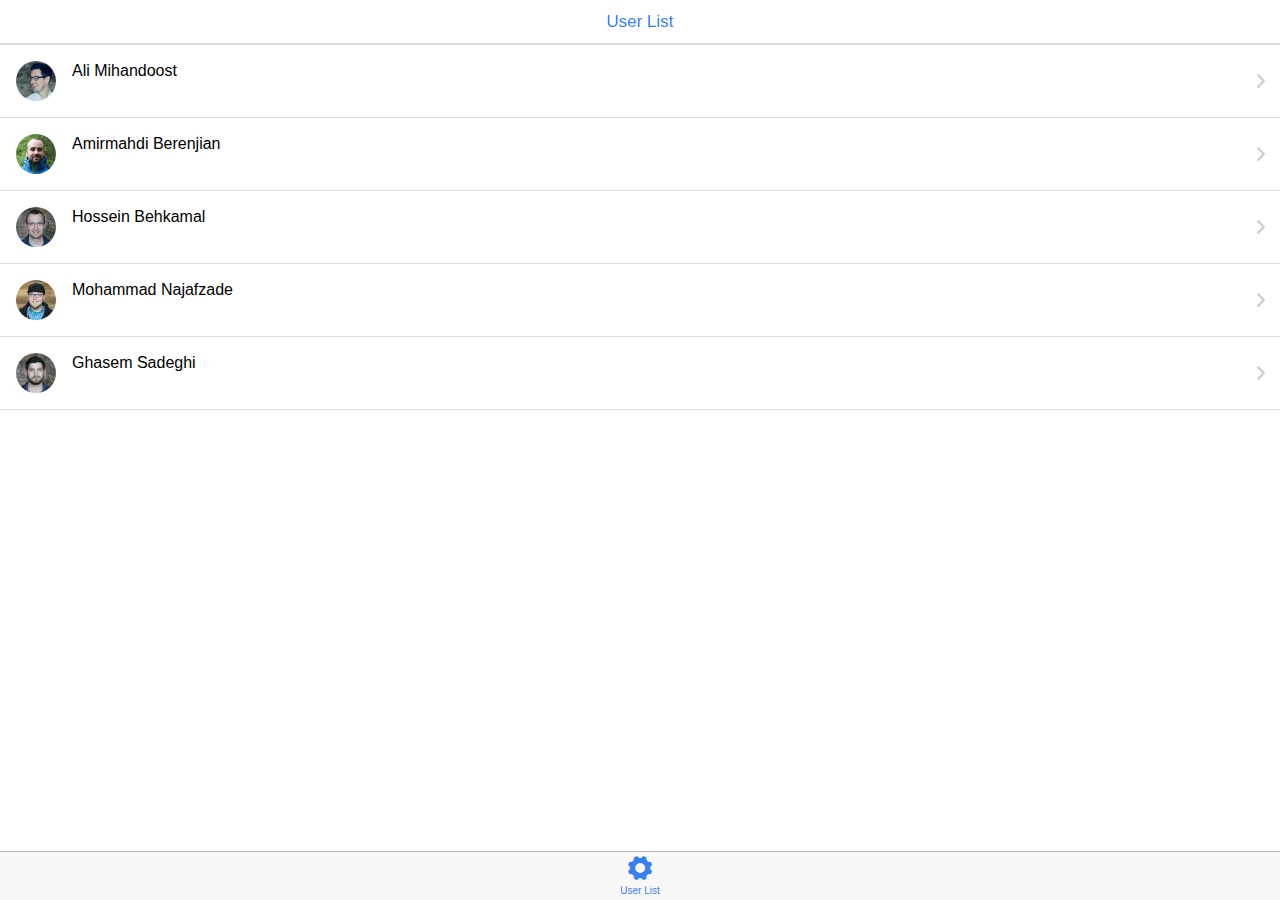
==== commit f7cd44d9: "add Clear function" ====
--- a/www/index.html
+++ b/www/index.html
@@ -27,7 +27,7 @@
     <!--
       The nav bar that will be updated as we navigate between views.
     -->
-    <ion-nav-bar class="bar-stable">
+    <ion-nav-bar class="positive">
       <ion-nav-back-button>
       </ion-nav-back-button>
     </ion-nav-bar>
--- a/www/css/style.css
+++ b/www/css/style.css
@@ -1 +1,6 @@
 /* Empty. Add your own CSS if you like */
+
+.user-entered .item-content{
+  background-color: lightgreen;
+
+}
